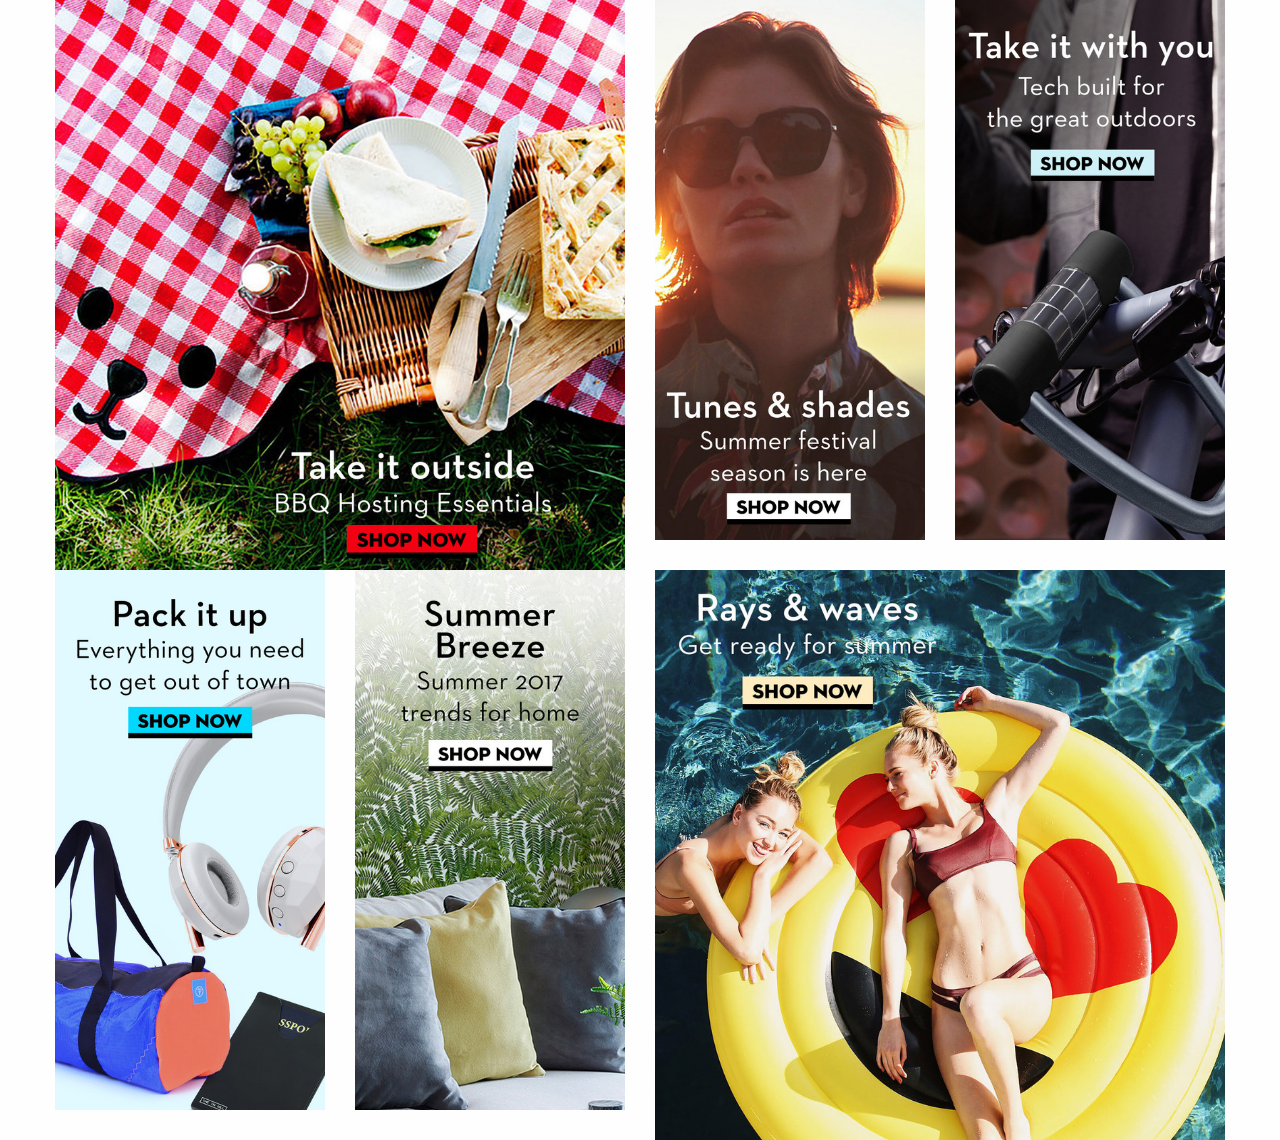
==== index.html @ b58d1eb1 "List Gallery" ====
<!DOCTYPE html>
<html class="no-js" lang="es" dir="ltr">
<head>
	<meta charset="utf-8">
    <meta http-equiv="x-ua-compatible" content="ie=edge">
    <meta name="viewport" content="width=device-width, initial-scale=1.0">
    <link rel="shortcut icon" href="assets/img/favicon.ico">
    <title>Fab | Discover Home & Tech Accessories</title>
    <link rel="stylesheet" href="assets/css/foundation.css">
    <link rel="stylesheet" href="assets/css/app.css">
</head>
<body>
	<!--header-->
	<!--list product-->
	<section id="listproduct">
		<div class="row">
			<div class="large-6 small-12 columns">
				<a href="#"><img class="img-responsive" src="assets/img/6452-800x800-1494021632.png"></a>
			</div>
			<div class="large-3 small-6 columns">
				<a href="#"><img class="img-responsive" src="assets/img/6454-400x800-1494021907.png"></a>
			</div>
			<div class="large-3 small-6 columns">
				<a href="#"><img class="img-responsive" src="assets/img/6428-400x800-1493011185.png"></a>
			</div>
		</div>
		<div class="row">
			<div class="large-3 small-6 columns">
				<a href="#"><img class="img-responsive" src="assets/img/6431-400x800-1493010475.png"></a>
			</div>
			<div class="large-3 small-6 columns">
				<a href="#"><img class="img-responsive" src="assets/img/6459-400x800-1494373688.png"></a>
			</div>
			<div class="large-6 small-12 columns">
				<a href="#"><img class="img-responsive" src="assets/img/6455-800x800-1494022060.png"></a>
			</div>
		</div>
	</section>
	<!--Gallery product-->
	<!--Footer-->
	<!--Maria estuvo aqui-->
	<script src="assets/js/vendor/jquery.js"></script>
    <script src="assets/js/vendor/what-input.js"></script>
    <script src="assets/js/vendor/foundation.js"></script>
    <script src="assets/js/app.js"></script>
</body>
</html>
---- assets/css/app.css ----
* {
    font-family: 'Lato', sans-serif;
}

.cnt-product-detail ul{
	list-style: none;
}


.cnt-product img{
	width: 100%;
	height: auto;
}

.cnt-image img{
	width: 56px;
	height: 56px;
	margin-bottom: 30px;
}
.cantidad{
	position:relative;
	display:inline-block;
	vertical-align:middle;
	font-size:13px;
	zoom:1;
	margin-top:14px;
	margin-right:20px;
	display:inline;
	-webkit-user-select:none;
	-moz-user-select:none;
	user-select:none;
	text-align:center;
}

.addBag{
	background-color:#d0021b;
	color:#fff;
	width:60%;
	font-weight: bold;	
	display: inline-block;
	text-align: center;
}

.menu li a{
	display: inline-block;
}

.addBag img{
	width: 13px;
	height: 18px;
}

.info{
	color: #666;
}
.link-product{
	font-size: 1.4em;
	color: #666;
	text-decoration: underline;
}

.price{
	color: #000;
	font-weight: 500;
	font-size: 27px;
}

.shipping{
	color:#dd0017;
}

#heartContainer{
	color:#dd0017;
	padding: 10px;
	font-size: 1.2rem;
}

select {
	width: 30%;
}
.social{
	margin-top: 25px;
}
.social li{
	padding-right: 15%;
	display: inline;
}
.tittle-product{
	margin: 0 0 5px 0;
    padding: 0;
    color: #171717;
    width: auto;
    height: 100%;
}

.rem-1{
	font-size: 1.6rem!important;
	color: #333;
}

/*zomm*/
.magnify {width: 400px; margin: 50px auto; position: relative; cursor: none}

.large {
	width: 370px; height: 370px;
	position: absolute;
	border:1px solid red;
	display: none;
}
.small { display: block; }
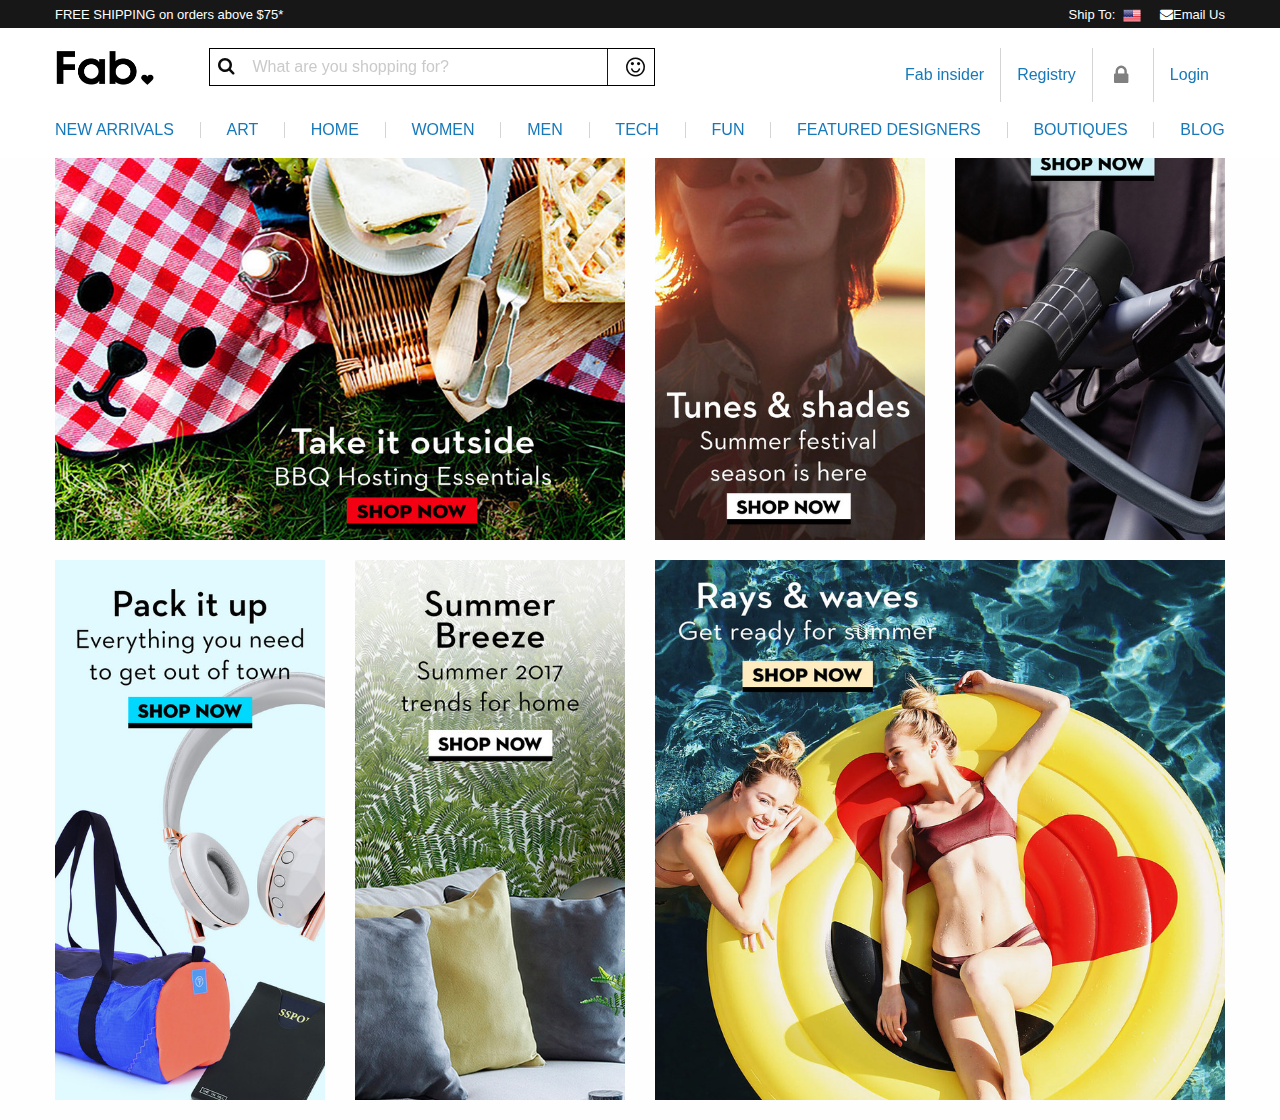
==== commit da9cf08e: "merge list gallery" ====
--- a/index.html
+++ b/index.html
@@ -2,46 +2,257 @@
 <html class="no-js" lang="es" dir="ltr">
 <head>
 	<meta charset="utf-8">
-    <meta http-equiv="x-ua-compatible" content="ie=edge">
-    <meta name="viewport" content="width=device-width, initial-scale=1.0">
-    <link rel="shortcut icon" href="assets/img/favicon.ico">
-    <title>Fab | Discover Home & Tech Accessories</title>
-    <link rel="stylesheet" href="assets/css/foundation.css">
-    <link rel="stylesheet" href="assets/css/app.css">
+	<meta http-equiv="x-ua-compatible" content="ie=edge">
+	<meta name="viewport" content="width=device-width, initial-scale=1.0">
+	<link rel="shortcut icon" href="assets/img/favicon.ico">
+	<title>Fab | Discover Home & Tech Accessories</title>
+
+	<link rel="stylesheet" href="https://cdnjs.cloudflare.com/ajax/libs/font-awesome/4.7.0/css/font-awesome.min.css">
+	<link rel="stylesheet" href="assets/css/foundation.css">
+	<link rel="stylesheet" href="assets/css/app.css">
+	<link href="https://fonts.googleapis.com/css?family=Lato:300,400,900" rel="stylesheet">
 </head>
 <body>
-	<!--header-->
-	<!--list product-->
-	<section id="listproduct">
-		<div class="row">
-			<div class="large-6 small-12 columns">
-				<a href="#"><img class="img-responsive" src="assets/img/6452-800x800-1494021632.png"></a>
-			</div>
-			<div class="large-3 small-6 columns">
-				<a href="#"><img class="img-responsive" src="assets/img/6454-400x800-1494021907.png"></a>
-			</div>
-			<div class="large-3 small-6 columns">
-				<a href="#"><img class="img-responsive" src="assets/img/6428-400x800-1493011185.png"></a>
+	<header>
+		<div class="message-header">
+			<div class="row">
+				<div class="columns">
+					<div class="float-left padding-top5">
+						<a href="#" class="hidden-xs">FREE SHIPPING on orders above $75*</a>
+						<a href="#" class="hidden-lg">FREE SHIPPING above $75*</a>
+					</div>
+					<div class="float-right padding-top5">
+						<a href="#">Ship To:<img src="assets/img/us.png" alt="Us"> </a>
+						<a href="#"><i class="fa fa-envelope"></i><span class="email hidden-xs">Email Us</span></a>
+					</div>
+				</div>
 			</div>
 		</div>
-		<div class="row">
-			<div class="large-3 small-6 columns">
-				<a href="#"><img class="img-responsive" src="assets/img/6431-400x800-1493010475.png"></a>
-			</div>
-			<div class="large-3 small-6 columns">
-				<a href="#"><img class="img-responsive" src="assets/img/6459-400x800-1494373688.png"></a>
-			</div>
-			<div class="large-6 small-12 columns">
-				<a href="#"><img class="img-responsive" src="assets/img/6455-800x800-1494022060.png"></a>
-			</div>
-		</div>
-	</section>
-	<!--Gallery product-->
-	<!--Footer-->
-	<!--Maria estuvo aqui-->
-	<script src="assets/js/vendor/jquery.js"></script>
-    <script src="assets/js/vendor/what-input.js"></script>
-    <script src="assets/js/vendor/foundation.js"></script>
-    <script src="assets/js/app.js"></script>
-</body>
-</html>+		<div class="off-canvas-content" data-off-canvas-content>
+			<div class="row nav-mobile">
+				<div class="ecommerce-header show-for-large">
+					<div class="large-1 medium-2 columns logo">
+						<a href="#"><img src="assets/img/fab_logo_3_0.png"></a>
+					</div>
+					<div class="medium-6 large-5 columns searchBar">
+						<div class="search-content">
+							<i class="fa fa-search"></i>
+							<input placeholder="What are you shopping for?">
+							<i class="fa fa-smile-o"></i>
+						</div>
+					</div>
+					<div class="medium-5 large-5 columns">
+						<ul class="vertical medium-horizontal menu float-right">
+							<li><a href="#">Fab insider</a></li><li class="delimiter"></li>
+							<li><a href="#">Registry</a></li><li class="delimiter"></li>
+							<li><a href="#" data-toggle="offCanvasRight"><i class="fa fa-lock icon-gray"></i></a></li><li class="delimiter"></li>
+							<li><a href="#">Login</a></li>
+						</ul>
+					</div>
+				</div>
+			</div>
+			<div class="row">
+				<nav class="nav-content large-12 columns">
+					<ul class="vertical medium-horizontal menu flex-container space-between">
+						<li><a href="#">NEW ARRIVALS</a></li><li class="delimiter"></li>
+						<li><a href="#">ART</a></li><li class="delimiter"></li>
+						<li><a href="#">HOME</a></li><li class="delimiter"></li>
+						<li><a href="#">WOMEN</a></li><li class="delimiter"></li>
+						<li><a href="#">MEN</a></li><li class="delimiter"></li>
+						<li><a href="#">TECH</a></li><li class="delimiter"></li>
+						<li><a href="#">FUN</a></li><li class="delimiter"></li>
+						<li><a href="#">FEATURED DESIGNERS</a></li><li class="delimiter"></li>
+						<li><a href="#">BOUTIQUES</a></li><li class="delimiter"></li>
+						<li><a href="#">BLOG</a></li>
+					</ul>
+				</nav>
+			</div>
+	</header>
+
+		<!--header-->
+		<div class="off-canvas ecommerce-header-off-canvas position-left" id="ecommerce-header" data-off-canvas>
+			<ul class="vertical menu border-bottom">
+				<li class="main-nav-link"><a href="#">Sign in</a></li>
+			</ul>
+			<ul class="multilevel-accordion-menu vertical menu padding-left" data-accordion-menu>
+				<li class="a-border-bottom" >
+					<button aria-label="Close menu" type="button" data-close>New Arribals</button>
+				</li>
+				<li class="a-border-bottom">
+					<a href="#">Arts</a>
+					<ul class="menu vertical sublevel-1 padding-left5">
+						<li><a href="#">Featured Styles</a></li>
+						<li><a class="subitem" href="#">Featured Subject</a></li>
+						<li><a class="subitem" href="#">Featured Types</a></li>
+						<li><a class="subitem" href="#">All</a></li>
+					</ul>
+				</li>
+				<li class="a-border-bottom">
+					<a href="#">Home</a>
+					<ul class="menu vertical sublevel-1 padding-left5">
+						<li><a class="subitem" href="#">Home Décor</a></li>
+						<li><a class="subitem" href="#">Kitchen</a></li>
+						<li><a class="subitem" href="#">Dining</a></li>
+						<li><a class="subitem" href="#">Bed & Bath</a></li>
+						<li><a class="subitem" href="#">Furnituring & Lithing</a></li>
+						<li><a class="subitem" href="#">All</a></li>
+					</ul>
+				</li>
+				<li class="a-border-bottom">
+					<a href="#">Women</a>
+					<ul class="menu vertical sublevel-1 padding-left5">
+						<li><a class="subitem" href="#">Thing 1</a></li>
+						<li><a class="subitem" href="#">Thing 2</a></li>
+					</ul>
+				</li>
+				<li class="a-border-bottom">
+					<a href="#">Men</a>
+					<ul class="menu vertical sublevel-1 padding-left5">
+						<li><a href="#">Sub-item 3</a></li>
+						<li><a class="subitem" href="#">Thing 1</a></li>
+						<li><a class="subitem" href="#">Thing 2</a></li>
+					</ul>
+				</li>
+				<li class="a-border-bottom">
+					<a href="#">Tech</a>
+					<ul class="menu vertical sublevel-1 padding-left5">
+						<li><a href="#">Sub-item 3</a></li>
+						<li><a class="subitem" href="#">Thing 1</a></li>
+						<li><a class="subitem" href="#">Thing 2</a></li>
+					</ul>
+				</li>
+				<li class="a-border-bottom">
+					<a href="#">Fun</a>
+					<ul class="menu vertical sublevel-1 padding-left5">
+						<li><a href="#">Sub-item 3</a></li>
+						<li><a class="subitem" href="#">Thing 1</a></li>
+						<li><a class="subitem" href="#">Thing 2</a></li>
+					</ul>
+				</li>
+				<li class="a-border-bottom">
+					<a href="#">Features</a>
+					<ul class="menu vertical sublevel-1 padding-left5">
+						<li><a href="#">Sub-item 3</a></li>
+						<li><a class="subitem" href="#">Thing 1</a></li>
+						<li><a class="subitem" href="#">Thing 2</a></li>
+					</ul>
+				</li>
+				<li class="a-border-bottom">
+					<a href="#">Boutiques</a>
+					<ul class="menu vertical sublevel-1 padding-left5">
+						<li><a href="#">Sub-item 3</a></li>
+						<li><a class="subitem" href="#">Thing 1</a></li>
+						<li><a class="subitem" href="#">Thing 2</a></li>
+					</ul>
+				</li>
+				<li class="a-border-bottom" >
+					<a href="#" class"fab" >Fab Insider
+						<div class="new-badge">NEW</div></a>
+					</li>
+					<li class="a-border-bottom" >
+						<a href="#">Registry</a>
+					</li>
+					<li class="a-border-bottom" >
+						<a href="#">Contact Us</a>
+					</li>
+				</ul>
+			</div>
+
+			<div class="off-canvas position-right" id="ecommerce-header2" data-off-canvas>
+				<button class="close-button" aria-label="Close menu" type="button" data-close="">
+					<span aria-hidden="true" class="fa fa-chevron-left"></span>
+				</button>
+				<div class="small-10 large-5 columns searchBar search-movil">
+					<div class="search-content">
+						<i class="fa fa-search"></i>
+						<input placeholder="What are you shopping for?">
+						<i class="fa fa-smile-o"></i>
+					</div>
+				</div>
+			</div>
+
+			<div class="off-canvas ecommerce-header-off-canvas position-right" id="ecommerce-header3" data-off-canvas>
+				<ul class="vertical menu border-bottom">
+					<li class="main-nav-link"><a href="#">BUSCAR</a></li>
+				</ul>
+				<ul class="multilevel-accordion-menu vertical menu padding-left" data-accordion-menu>
+					<li class="a-border-bottom" >
+						<button aria-label="Close menu" type="button" data-close>New Arribals</button>
+					</li>
+					<li class="a-border-bottom">
+						<a href="#">Arts</a>
+						<ul class="menu vertical sublevel-1 padding-left5">
+							<li><a href="#">Featured Styles</a></li>
+							<li><a class="subitem" href="#">Featured Subject</a></li>
+							<li><a class="subitem" href="#">Featured Types</a></li>
+							<li><a class="subitem" href="#">All</a></li>
+						</ul>
+					</li>
+					<li class="a-border-bottom">
+						<a href="#">Home</a>
+						<ul class="menu vertical sublevel-1 padding-left5">
+							<li><a class="subitem" href="#">Home Décor</a></li>
+							<li><a class="subitem" href="#">All</a></li>
+						</ul>
+					</div>
+					<!-- ENLACES -->
+					<div class="hide-for-large padding-top5 ">
+						<div class="row padding-top5 nav-mobile">
+							<div class="small-4 columns">
+								<button class="menu-icon" type="button" data-toggle="ecommerce-header"></button>
+							</div>
+							<div class="small-4 columns align-center">
+								<a href="#"><img class="logo-mobile" src="assets/img/fab_logo_3_0.png"></a>
+							</div>
+							<div class="small-4 columns">
+								<div class="float-right">
+									<button class="fa fa-search icon-gray" type="button" data-toggle="ecommerce-header2"></button>
+									<button class="fa fa-lock icon-gray" type="button" data-toggle="offCanvasRight"></button>
+								</div>
+							</div>
+						</div>
+					</div>
+				</div>
+				<!--list product-->
+				<!--Gallery product-->
+				<div class="row">
+					<div class="off-canvas position-right is-transition-push" id="offCanvasRight" data-off-canvas="9wngnx-off-canvas" data-position="right" aria-hidden="false">
+						<button class="close-button" aria-label="Close menu" type="button" data-close="">
+							<span aria-hidden="true" class="fa fa-chevron-right"></span>
+						</button>
+					</div>
+				</div>
+
+				<!--list product-->
+				<section id="listproduct">
+					<div class="row">
+						<div class="large-6 small-12 columns">
+							<a href="#"><img class="img-responsive" src="assets/img/6452-800x800-1494021632.png"></a>
+						</div>
+						<div class="large-3 small-6 columns">
+							<a href="#"><img class="img-responsive" src="assets/img/6454-400x800-1494021907.png"></a>
+						</div>
+						<div class="large-3 small-6 columns">
+							<a href="#"><img class="img-responsive" src="assets/img/6428-400x800-1493011185.png"></a>
+						</div>
+					</div>
+					<div class="row">
+						<div class="large-3 small-6 columns">
+							<a href="#"><img class="img-responsive" src="assets/img/6431-400x800-1493010475.png"></a>
+						</div>
+						<div class="large-3 small-6 columns">
+							<a href="#"><img class="img-responsive" src="assets/img/6459-400x800-1494373688.png"></a>
+						</div>
+						<div class="large-6 small-12 columns">
+							<a href="#"><img class="img-responsive" src="assets/img/6455-800x800-1494022060.png"></a>
+						</div>
+					</div>
+				</section>
+				<!--Gallery product-->
+				<!--Footer-->
+				<script src="assets/js/vendor/jquery.js"></script>
+				<script src="assets/js/vendor/what-input.js"></script>
+				<script src="assets/js/vendor/foundation.js"></script>
+				<script src="assets/js/app.js"></script>
+			</body>
+			</html>
--- a/assets/css/app.css
+++ b/assets/css/app.css
@@ -1,110 +1,267 @@
-* {
-    font-family: 'Lato', sans-serif;
-}
-
-.cnt-product-detail ul{
-	list-style: none;
-}
-
-
-.cnt-product img{
-	width: 100%;
-	height: auto;
-}
-
-.cnt-image img{
-	width: 56px;
-	height: 56px;
-	margin-bottom: 30px;
-}
-.cantidad{
-	position:relative;
-	display:inline-block;
-	vertical-align:middle;
-	font-size:13px;
-	zoom:1;
-	margin-top:14px;
-	margin-right:20px;
-	display:inline;
-	-webkit-user-select:none;
-	-moz-user-select:none;
-	user-select:none;
-	text-align:center;
-}
-
-.addBag{
-	background-color:#d0021b;
-	color:#fff;
-	width:60%;
-	font-weight: bold;	
-	display: inline-block;
-	text-align: center;
-}
-
-.menu li a{
-	display: inline-block;
-}
-
-.addBag img{
-	width: 13px;
-	height: 18px;
-}
-
-.info{
-	color: #666;
-}
-.link-product{
-	font-size: 1.4em;
-	color: #666;
-	text-decoration: underline;
-}
-
-.price{
-	color: #000;
-	font-weight: 500;
-	font-size: 27px;
-}
-
-.shipping{
-	color:#dd0017;
-}
-
-#heartContainer{
-	color:#dd0017;
-	padding: 10px;
-	font-size: 1.2rem;
-}
-
-select {
-	width: 30%;
-}
-.social{
-	margin-top: 25px;
-}
-.social li{
-	padding-right: 15%;
-	display: inline;
-}
-.tittle-product{
-	margin: 0 0 5px 0;
-    padding: 0;
-    color: #171717;
-    width: auto;
+*{
+  outline: 0;
+}
+
+header {
+  position: fixed;
+  z-index: 1000;
+  background-color: white;
+  width: 100%;
+}
+#ecommerce-header *{
+  color :#171717;
+}
+
+.ecommerce-header{
+  margin-top: 20px;
+}
+
+.ecommerce-header-off-canvas {
+  background-color: rgb(242,242,242);
+}
+
+.ecommerce-header-off-canvas .menu {
+  padding: 1rem;
+}
+
+.ecommerce-header-off-canvas .menu a {
+  color: #8a8a8a;
+}
+
+.position-left{
+  overflow-y: hidden;
+}
+
+.a-border-bottom{
+  border-bottom: 1px solid rgb(229,229,229);
+}
+
+.message-header{
+  background-color: #171717;
+  position: relative;
+  top: 0;
+  overflow: auto;
+}
+
+.message-header *{
+  color: #fff;
+  font-size: 13px;
+}
+
+.message-header img{
+  width: 18px;
+  height: 18px;
+  margin: 0 15px 0 8px;
+}
+
+.message-header a:hover{
+  color: #fff;
+  text-decoration: underline;
+}
+
+.padding-left *{
+  padding-left: 0px !important;
+}
+
+.padding-left5 li{
+  padding-left: 10px!important;
+}
+
+.padding-top5{
+  padding-top: 5px;
+  padding-bottom:3px;
+}
+
+.fab{
+  position: relative;
+}
+
+.searchBar{
+  position: relative;
+  float: left;
+}
+
+.new-badge{
+  position:relative;
+  background-color:#00a256;
+  color:white!important;
+  font-size:9px;
+  width:32px;
+  top: -25px;
+  left: 70px;
+  line-height:14px;
+  text-align:center;
+  border-radius:3px;
+  font-family:"Helvetica Neue",Arial;
+  letter-spacing:1px;
+  padding:0 2px 0 3px;
+  text-transform:uppercase;
+}
+
+.is-accordion-submenu-parent > a::after{
+  display: block;
+  width: 0;
+  height: 0;
+  border: inset 0px;
+  content: '+';
+  font-size: 25px;
+  border-bottom-width: 0;
+  border-top-style: solid;
+  border-color: none transparent transparent !important;
+  position: absolute;
+  top: 30%;
+}
+
+.flex-container {
+  padding: 0;
+  margin: 0;
+  display: flex;
+}
+
+.space-between {
+  -webkit-justify-content: space-between;
+  justify-content: space-between;
+}
+.nav-content{
+  margin: 20px 0 20px 0;
+}
+.nav-content ul li a{
+  padding: 0px !important;
+}
+.delimiter{
+  border-right: 1px solid #d4d4d4;
+}
+
+.logo{
+  width: 130px;
+  height: 40px;
+}
+@media (min-width: 1200px){
+  .message-header .hidden-lg{
+    display: none;
+  }
+}
+
+@media (max-width: 600px){
+  .hidden-xs{
+    display: none;
+  }
+  .message-header .float-right{
+    margin-right: 10px;
+  }
+  .message-header .float-left{
+    margin-left:10px;
+  }
+  #img-large{
+    display: none !important;
+  }
+  .logo-mobile{
+    width: 65px;
+    height: 26px;
+  }
+  .nav-content{
+    display: none;
+  }
+}
+
+.search-content input {
+  border: none;
+  color: #333;
+  border-right: 1px solid #171717;
+  width: 80%;
+  padding: 9px 0;
+  outline: none;
+}
+
+.searchBar {
+  display: flex;
+  align-items: center;
+  justify-content: ;: flex-start;
+}
+
+.search-content {
+  border: 1px solid black;
+  display: flex;
+  justify-content: space-around;
+  align-items: center;
+  width: 95%;
+  margin-left: 5%;
+}
+
+.search-content .fa-search{
+  font-size: 1.1em;
+}
+
+.search-content .fa-smile-o{
+  font-size: 1.4em;
+  cursor: pointer;
+}
+
+.icon-gray{
+  color: gray;
+  font-size: 1.4rem;
+  padding: 5px;
+}
+
+.position-right::after{
+  width: 100%;
+}
+
+.search-movil{
+  float: right;
+  margin-top: 1rem;
+  padding: 0;
+  right: 0.6rem;
+}
+
+.off-canvas.is-open {
+  -ms-transform: translate(0, 0);
+      transform: translate(0, 0);
+    }
+
+.off-canvas .is-open{
+  width: 100% !important;
+
+}
+
+.asideBag{
+  width: 100%;
+}
+
+@media (max-width:600px) {
+  .position-right {
+    top: 0;
+    right: 0;
+    width: 100%;
     height: 100%;
-}
-
-.rem-1{
-	font-size: 1.6rem!important;
-	color: #333;
-}
-
-/*zomm*/
-.magnify {width: 400px; margin: 50px auto; position: relative; cursor: none}
-
-.large {
-	width: 370px; height: 370px;
-	position: absolute;
-	border:1px solid red;
-	display: none;
-}
-.small { display: block; }+    -ms-transform: translateX(100%);
+        transform: translateX(100%);
+    overflow-y: auto; }
+    .position-right.is-open ~ .off-canvas-content {
+      -ms-transform: translateX(-100%);
+          transform: translateX(-100%); }
+    .position-rightis-transition-push::after {
+      position: absolute;
+      top: 0;
+      left: 0;
+      height: 100%;
+      width: 1px;
+      box-shadow: 0 0 10px rgba(10, 10, 10, 0.7);
+      content: " "; }
+    .position-right.is-transition-overlap.is-open ~ .off-canvas-content {
+      -ms-transform: none;
+          transform: none; }
+}
+@media (min-width: 1200px){
+	.img-responsive{
+		width: 100%;
+		height: 560px;
+		padding-bottom: 20px;
+	}
+}
+
+@media (max-width: 600px){
+	#listproduct img{
+		margin-bottom: 20px;
+	}
+}
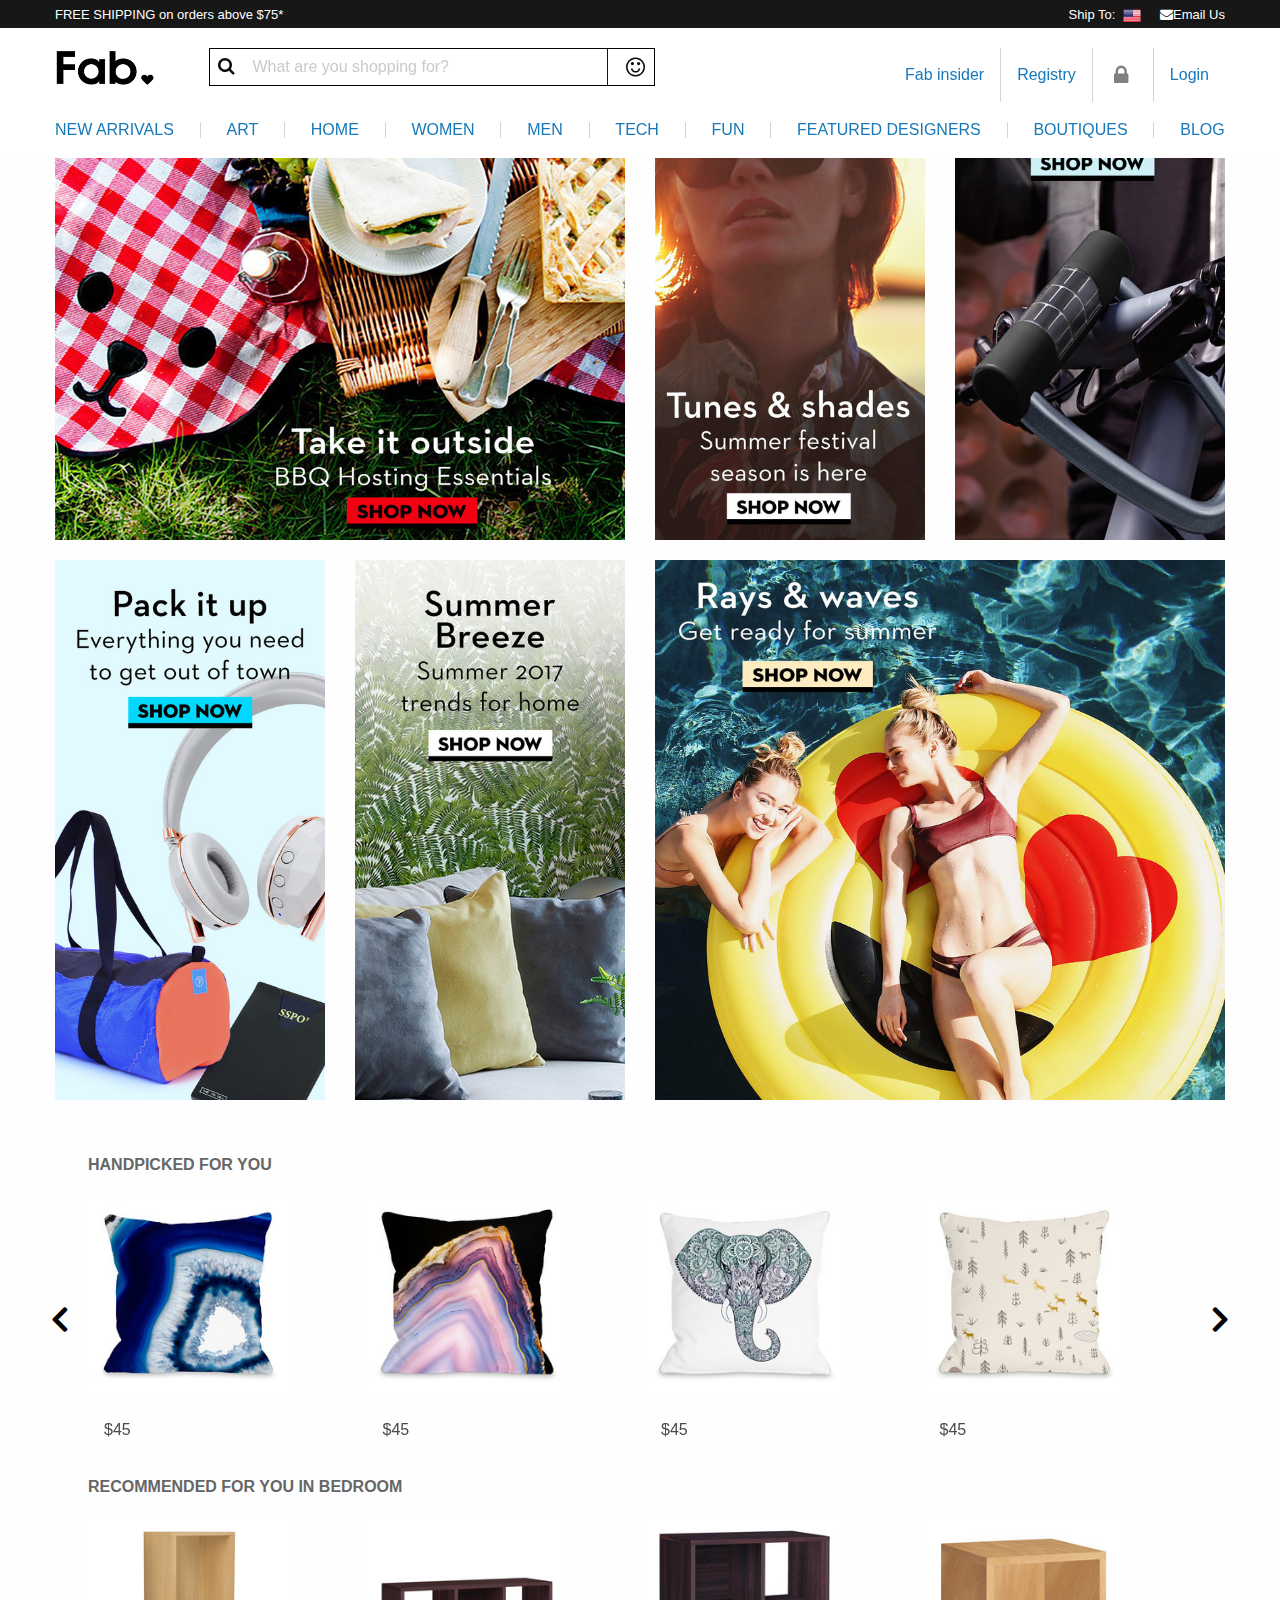
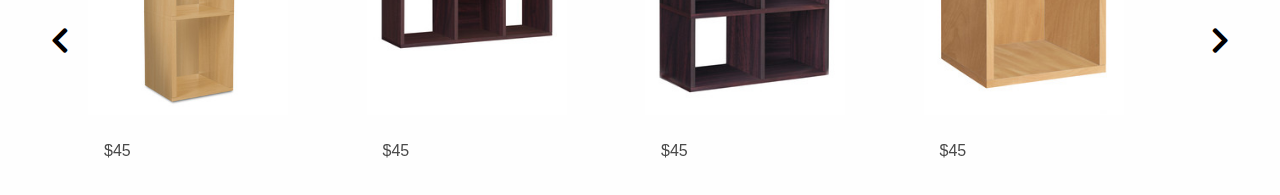
==== commit ba42b18f: "merge Carousel" ====
--- a/index.html
+++ b/index.html
@@ -10,6 +10,8 @@
 	<link rel="stylesheet" href="https://cdnjs.cloudflare.com/ajax/libs/font-awesome/4.7.0/css/font-awesome.min.css">
 	<link rel="stylesheet" href="assets/css/foundation.css">
 	<link rel="stylesheet" href="assets/css/app.css">
+	<link rel="stylesheet" href="assets/css/carousel/owl.carousel.css">
+	<link rel="stylesheet" href="assets/css/carousel/owl.theme.default.css">
 	<link href="https://fonts.googleapis.com/css?family=Lato:300,400,900" rel="stylesheet">
 </head>
 <body>
@@ -249,10 +251,92 @@
 					</div>
 				</section>
 				<!--Gallery product-->
+				<section id="carousel">
+			    <div class="container">
+			      <div class="row">
+			        <p>HANDPICKED FOR YOU</p>
+			        <div class="owl-carousel owl-theme">
+			          <a class="item">
+			            <img src="assets/img/529717-236x236-1492086062-primary.png"><br><span>$45</span>
+			          </a>
+			          <a class="item">
+			            <img src="assets/img/529718-236x236-1492086026-primary.png"><br><span>$45</span>
+			          </a>
+			          <a class="item">
+			            <img src="assets/img/529721-236x236-1492086556-primary.png"><br><span>$45</span>
+			          </a>
+			          <a class="item">
+			            <img src="assets/img/529723-236x236-1492086122-primary.png"><br><span>$45</span>
+			          </a>
+			          <a class="item">
+			            <img src="assets/img/529724-236x236-1492086082-primary.png"><br><span>$45</span>
+			          </a>
+			          <a class="item">
+			            <img src="assets/img/529848-236x236-1492789985-primary.png"><br><span>$45</span>
+			          </a>
+			           <a class="item">
+			            <img src="assets/img/529849-236x236-1492790158-primary.png"><br><span>$45</span>
+			          </a>
+			          <a class="item">
+			            <img src="assets/img/529850-236x236-1492790010-primary.png"><br><span>$45</span>
+			          </a>
+			          <a class="item">
+			            <img src="assets/img/529855-236x236-1492724453-primary.png"><br><span>$45</span>
+			          </a>
+			          <a class="item">
+			            <img src="assets/img/529856-236x236-1492724444-primary.png"><br><span>$45</span>
+			          </a>
+			          <a class="item">
+			            <img src="assets/img/529863-236x236-1493144453-primary.png"><br><span>$45</span>
+			          </a>
+			        </div>
+			      </div>
+			      <div class="row">
+			        <p>RECOMMENDED FOR YOU IN BEDROOM</p>
+			        <div class="owl-carousel owl-theme">
+			          <a class="item">
+			            <img src="assets/img/2501-300x300-1372284660-primary.png"><br><span>$45</span>
+			          </a>
+			          <a class="item">
+			            <img src="assets/img/2536-236x236-1481026299-primary.png"><br><span>$45</span>
+			          </a>
+			          <a class="item">
+			            <img src="assets/img/2540-236x236-1481026607-primary.png"><br><span>$45</span>
+			          </a>
+			          <a class="item">
+			            <img src="assets/img/31668-236x236-1481026614-primary.png"><br><span>$45</span>
+			          </a>
+			          <a class="item">
+			            <img src="assets/img/31684-236x236-1481026593-primary.png"><br><span>$45</span>
+			          </a>
+			          <a class="item">
+			            <img src="assets/img/385955-300x300-1456401694-primary.png"><br><span>$45</span>
+			          </a>
+			          <a class="item">
+			            <img src="assets/img/409154-236x236-1481026704-primary.png"><br><span>$45</span>
+			          </a>
+			          <a class="item">
+			            <img src="assets/img/409162-236x236-1481026602-primary.png"><br><span>$45</span>
+			          </a>
+			          <a class="item">
+			            <img src="assets/img/409163-236x236-1481026622-primary.png"><br><span>$45</span>
+			          </a>
+			          <a class="item">
+			            <img src="assets/img/409175-236x236-1481026597-primary.png"><br><span>$45</span>
+			          </a>
+			          <a class="item">
+			            <img src="assets/img/409176-236x236-1481026589-primary.png"><br><span>$45</span>
+			          </a>
+			        </div>
+			      </div>
+			    </div>
+			  </section>
+
 				<!--Footer-->
-				<script src="assets/js/vendor/jquery.js"></script>
-				<script src="assets/js/vendor/what-input.js"></script>
-				<script src="assets/js/vendor/foundation.js"></script>
-				<script src="assets/js/app.js"></script>
-			</body>
-			</html>
+		<script src="assets/js/vendor/jquery.js"></script>
+		<script src="assets/js/vendor/what-input.js"></script>
+		<script src="assets/js/vendor/foundation.js"></script>
+    <script src="assets/js/owl.carousel.min.js"></script>
+		<script src="assets/js/app.js"></script>
+	</body>
+</html>
--- a/assets/css/app.css
+++ b/assets/css/app.css
@@ -265,3 +265,130 @@
 		margin-bottom: 20px;
 	}
 }
+
+/*Estilo de Galerry carousel*/
+.owl-dots{
+	display: none;
+}
+
+.owl-carousel{
+	padding: 0 3rem;
+    box-sizing: border-box;
+}
+
+.owl-nav{
+	position: absolute;
+	top: 0;
+	left: 0;
+	bottom: 0;
+	width: 100%;
+	display: flex;
+	justify-content: space-between;
+	align-items: center;
+	margin-top: 0;
+	z-index: -1;
+}
+.owl-next:before, .owl-prev:before{
+	font-size: 3em;
+	font-weight: 900;
+}
+
+#carousel p{
+	font-weight: 600;
+	margin-left: 3rem;
+	color: #666;
+}
+#carousel a{
+	display: inline-block;
+	width: 200px;
+	height: 200px;
+}
+
+#carousel span{
+	color: #4a4a4a;
+	padding-left: 1rem;
+}
+
+#carousel .row{
+	margin-top: 2rem;
+	margin-bottom: 2rem;
+}
+/*Estilo de item.html*/
+#img-carrito{
+	height: 460px;
+}
+
+#img-carrito img{
+	width: 100%;
+	height: 100%;
+}
+/*estilos del bag*/
+.bg-black{
+	text-align: center;
+	background-color: black;
+	color: white;
+	font-size: 24px;
+	padding: 1rem 0;
+}
+#bag{
+	width: 350px;
+	border: 1px solid lightgray;
+}
+
+#img-carrito-min{
+	border: 1px solid lightgray;
+	height: 60px;
+}
+
+#bag select{
+	width: 75px;
+	border: 1px solid black;
+}
+
+#Checkout{
+	display: block;
+	padding: 0.5rem 0;
+	font-size: 16px;
+	color: white;
+}
+
+#bag .cont-flex{
+	display: flex;
+	justify-content: space-between;
+	align-items: center;
+}
+
+#bag .row{
+	margin-top: 1rem;
+}
+
+.cont-flex a{
+	color: black;
+}
+
+.cont-flex a:hover{
+	color: red;
+}
+#bag .delivery{
+	display: flex;
+	justify-content: center;
+	align-items: center;
+	font-size: 12px;
+	padding: 7px 0;
+}
+
+#bag .delivery a{
+	color: #333;
+}
+
+#bag .delivery a:hover{
+	color: #9b9b9b;
+}
+
+#bag .delivery i{
+	transform: rotateY(180deg);;
+	font-size: 2.8em;
+	margin-right: 4px;
+}
+
+/*END CAROUSEL Y GALLERY*/
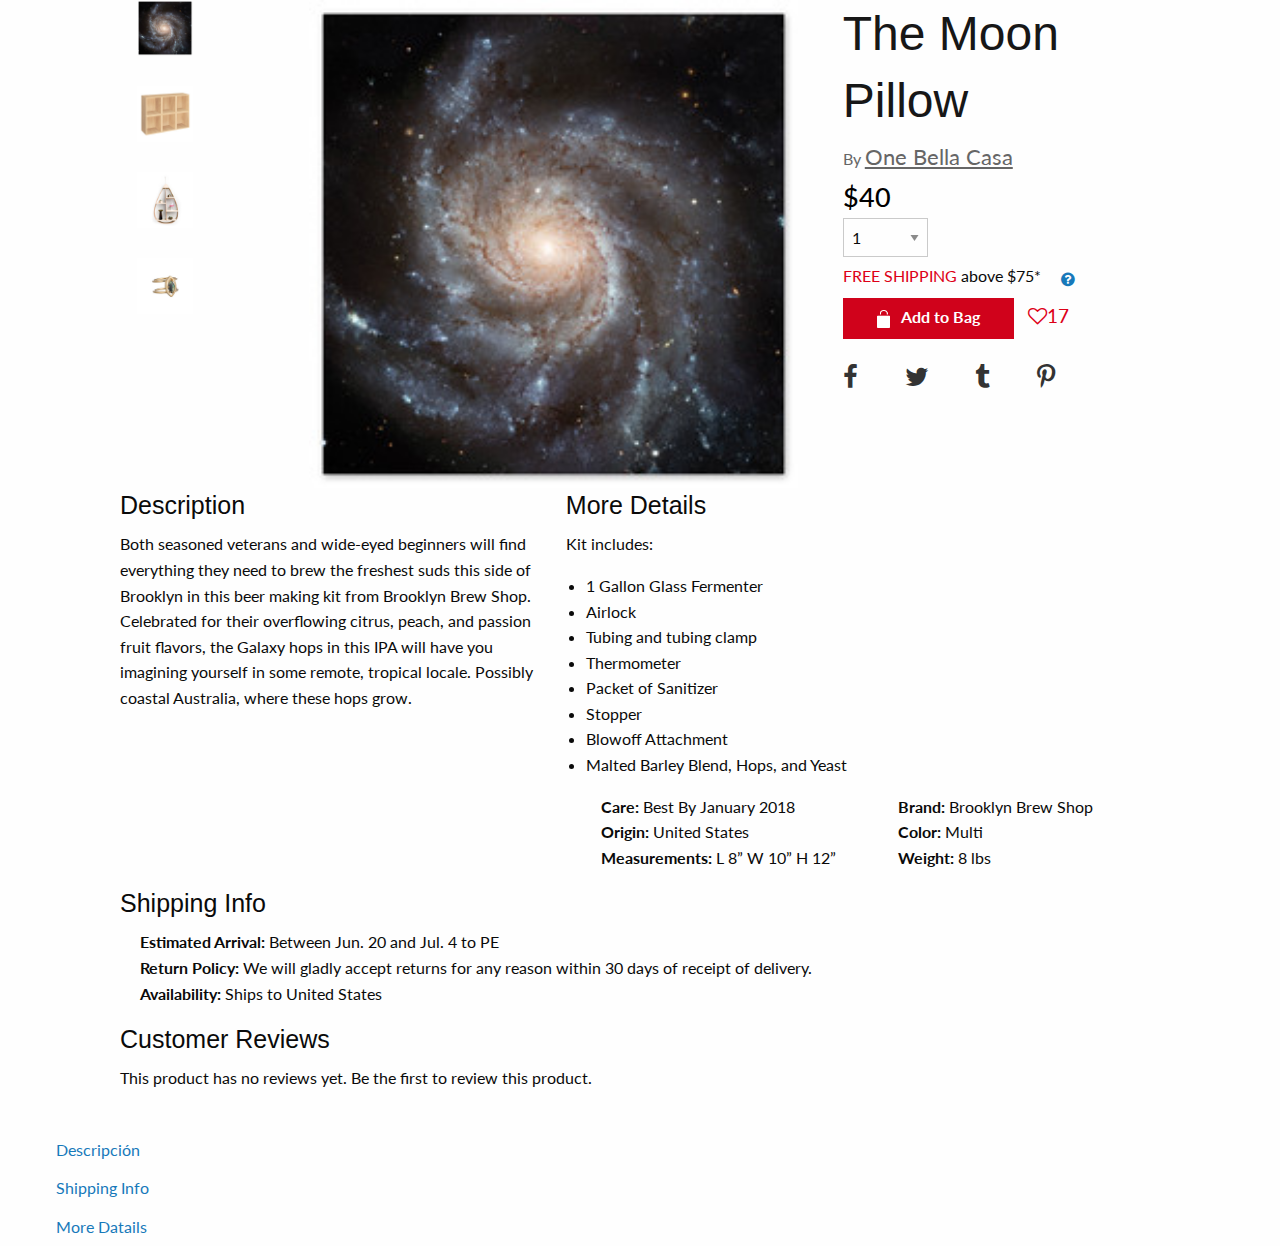
==== commit bb8ef317: "more details" ====
--- a/index.html
+++ b/index.html
@@ -2,341 +2,177 @@
 <html class="no-js" lang="es" dir="ltr">
 <head>
 	<meta charset="utf-8">
-	<meta http-equiv="x-ua-compatible" content="ie=edge">
-	<meta name="viewport" content="width=device-width, initial-scale=1.0">
-	<link rel="shortcut icon" href="assets/img/favicon.ico">
-	<title>Fab | Discover Home & Tech Accessories</title>
-
+    <meta http-equiv="x-ua-compatible" content="ie=edge">
+    <meta name="viewport" content="width=device-width, initial-scale=1.0">
+    <link rel="shortcut icon" href="assets/img/favicon.ico">
+    <title>Fab | Discover Home & Tech Accessories</title>
+    <link rel="stylesheet" href="assets/css/foundation.css">
+    <link rel="stylesheet" href="assets/css/app.css">    
+	<link href="https://fonts.googleapis.com/css?family=Lato:300,400,900" rel="stylesheet">
 	<link rel="stylesheet" href="https://cdnjs.cloudflare.com/ajax/libs/font-awesome/4.7.0/css/font-awesome.min.css">
-	<link rel="stylesheet" href="assets/css/foundation.css">
-	<link rel="stylesheet" href="assets/css/app.css">
-	<link rel="stylesheet" href="assets/css/carousel/owl.carousel.css">
-	<link rel="stylesheet" href="assets/css/carousel/owl.theme.default.css">
-	<link href="https://fonts.googleapis.com/css?family=Lato:300,400,900" rel="stylesheet">
 </head>
 <body>
-	<header>
-		<div class="message-header">
-			<div class="row">
-				<div class="columns">
-					<div class="float-left padding-top5">
-						<a href="#" class="hidden-xs">FREE SHIPPING on orders above $75*</a>
-						<a href="#" class="hidden-lg">FREE SHIPPING above $75*</a>
-					</div>
-					<div class="float-right padding-top5">
-						<a href="#">Ship To:<img src="assets/img/us.png" alt="Us"> </a>
-						<a href="#"><i class="fa fa-envelope"></i><span class="email hidden-xs">Email Us</span></a>
-					</div>
-				</div>
+	<section id="row detail">
+	<div class="columns small-12 large-10 large-centered">
+		<div class="columns small-12 large-2">
+			<div class="cnt-image">
+					<ul class="menu medium-vertical">
+						<li><img src="assets/img/530189-236x236-1494589908-primary.png"></li>
+						<li><img src="assets/img/409163-236x236-1481026622-primary.png"></li>
+						<li><img src="assets/img/520569-300x300-1461683665-primary.png"></li>
+						<li><img src="assets/img/522249-236x236-1466633776-primary.png">
+					</ul>
 			</div>
 		</div>
-		<div class="off-canvas-content" data-off-canvas-content>
-			<div class="row nav-mobile">
-				<div class="ecommerce-header show-for-large">
-					<div class="large-1 medium-2 columns logo">
-						<a href="#"><img src="assets/img/fab_logo_3_0.png"></a>
-					</div>
-					<div class="medium-6 large-5 columns searchBar">
-						<div class="search-content">
-							<i class="fa fa-search"></i>
-							<input placeholder="What are you shopping for?">
-							<i class="fa fa-smile-o"></i>
-						</div>
-					</div>
-					<div class="medium-5 large-5 columns">
-						<ul class="vertical medium-horizontal menu float-right">
-							<li><a href="#">Fab insider</a></li><li class="delimiter"></li>
-							<li><a href="#">Registry</a></li><li class="delimiter"></li>
-							<li><a href="#" data-toggle="offCanvasRight"><i class="fa fa-lock icon-gray"></i></a></li><li class="delimiter"></li>
-							<li><a href="#">Login</a></li>
-						</ul>
-					</div>
-				</div>
+		<div class="columns small-12 large-6">
+			<div class="cnt-product">
+					<img class="small" src="assets/img/530189-236x236-1494589908-primary.png">
 			</div>
-			<div class="row">
-				<nav class="nav-content large-12 columns">
-					<ul class="vertical medium-horizontal menu flex-container space-between">
-						<li><a href="#">NEW ARRIVALS</a></li><li class="delimiter"></li>
-						<li><a href="#">ART</a></li><li class="delimiter"></li>
-						<li><a href="#">HOME</a></li><li class="delimiter"></li>
-						<li><a href="#">WOMEN</a></li><li class="delimiter"></li>
-						<li><a href="#">MEN</a></li><li class="delimiter"></li>
-						<li><a href="#">TECH</a></li><li class="delimiter"></li>
-						<li><a href="#">FUN</a></li><li class="delimiter"></li>
-						<li><a href="#">FEATURED DESIGNERS</a></li><li class="delimiter"></li>
-						<li><a href="#">BOUTIQUES</a></li><li class="delimiter"></li>
-						<li><a href="#">BLOG</a></li>
-					</ul>
-				</nav>
-			</div>
-	</header>
-
-		<!--header-->
-		<div class="off-canvas ecommerce-header-off-canvas position-left" id="ecommerce-header" data-off-canvas>
-			<ul class="vertical menu border-bottom">
-				<li class="main-nav-link"><a href="#">Sign in</a></li>
-			</ul>
-			<ul class="multilevel-accordion-menu vertical menu padding-left" data-accordion-menu>
-				<li class="a-border-bottom" >
-					<button aria-label="Close menu" type="button" data-close>New Arribals</button>
-				</li>
-				<li class="a-border-bottom">
-					<a href="#">Arts</a>
-					<ul class="menu vertical sublevel-1 padding-left5">
-						<li><a href="#">Featured Styles</a></li>
-						<li><a class="subitem" href="#">Featured Subject</a></li>
-						<li><a class="subitem" href="#">Featured Types</a></li>
-						<li><a class="subitem" href="#">All</a></li>
-					</ul>
-				</li>
-				<li class="a-border-bottom">
-					<a href="#">Home</a>
-					<ul class="menu vertical sublevel-1 padding-left5">
-						<li><a class="subitem" href="#">Home Décor</a></li>
-						<li><a class="subitem" href="#">Kitchen</a></li>
-						<li><a class="subitem" href="#">Dining</a></li>
-						<li><a class="subitem" href="#">Bed & Bath</a></li>
-						<li><a class="subitem" href="#">Furnituring & Lithing</a></li>
-						<li><a class="subitem" href="#">All</a></li>
-					</ul>
-				</li>
-				<li class="a-border-bottom">
-					<a href="#">Women</a>
-					<ul class="menu vertical sublevel-1 padding-left5">
-						<li><a class="subitem" href="#">Thing 1</a></li>
-						<li><a class="subitem" href="#">Thing 2</a></li>
-					</ul>
-				</li>
-				<li class="a-border-bottom">
-					<a href="#">Men</a>
-					<ul class="menu vertical sublevel-1 padding-left5">
-						<li><a href="#">Sub-item 3</a></li>
-						<li><a class="subitem" href="#">Thing 1</a></li>
-						<li><a class="subitem" href="#">Thing 2</a></li>
-					</ul>
-				</li>
-				<li class="a-border-bottom">
-					<a href="#">Tech</a>
-					<ul class="menu vertical sublevel-1 padding-left5">
-						<li><a href="#">Sub-item 3</a></li>
-						<li><a class="subitem" href="#">Thing 1</a></li>
-						<li><a class="subitem" href="#">Thing 2</a></li>
-					</ul>
-				</li>
-				<li class="a-border-bottom">
-					<a href="#">Fun</a>
-					<ul class="menu vertical sublevel-1 padding-left5">
-						<li><a href="#">Sub-item 3</a></li>
-						<li><a class="subitem" href="#">Thing 1</a></li>
-						<li><a class="subitem" href="#">Thing 2</a></li>
-					</ul>
-				</li>
-				<li class="a-border-bottom">
-					<a href="#">Features</a>
-					<ul class="menu vertical sublevel-1 padding-left5">
-						<li><a href="#">Sub-item 3</a></li>
-						<li><a class="subitem" href="#">Thing 1</a></li>
-						<li><a class="subitem" href="#">Thing 2</a></li>
-					</ul>
-				</li>
-				<li class="a-border-bottom">
-					<a href="#">Boutiques</a>
-					<ul class="menu vertical sublevel-1 padding-left5">
-						<li><a href="#">Sub-item 3</a></li>
-						<li><a class="subitem" href="#">Thing 1</a></li>
-						<li><a class="subitem" href="#">Thing 2</a></li>
-					</ul>
-				</li>
-				<li class="a-border-bottom" >
-					<a href="#" class"fab" >Fab Insider
-						<div class="new-badge">NEW</div></a>
+		</div>
+		<div class="columns small-12 large-4">
+			<ul class="menu">
+					<li class="columns"><h1 class="tittle-product">The Moon Pillow</h1></li>
+					<li class="columns"><span class="info">By <a href="#" class="link-product">One Bella Casa</a></span></li>
+					<li class="columns"><span class="price">$40</span></li>
+					<li class="columns">
+						<select>
+							<option>1</option>
+							<option>2</option>
+							<option>3</option>
+							<option>4</option>
+							<option>5</option>
+							<option>6</option>
+							<option>7</option>
+							<option>8</option>
+							<option>9</option>
+							<option>10</option>
+						</select>
 					</li>
-					<li class="a-border-bottom" >
-						<a href="#">Registry</a>
+					<li class="columns">
+						<span class="shipping">FREE SHIPPING</span>
+						above $75*
+						<a href="#"><i class="fa fa-question-circle gray"></i></a>
 					</li>
-					<li class="a-border-bottom" >
-						<a href="#">Contact Us</a>
+					<li class="columns">
+						<a class="addBag" href="#"><img src="assets/img/shopbag.png"> &nbsp;Add to Bag</a>
+						<span id="heartContainer"><i class="fa fa-heart-o"></i>17</span>
 					</li>
-				</ul>
-			</div>
-
-			<div class="off-canvas position-right" id="ecommerce-header2" data-off-canvas>
-				<button class="close-button" aria-label="Close menu" type="button" data-close="">
-					<span aria-hidden="true" class="fa fa-chevron-left"></span>
-				</button>
-				<div class="small-10 large-5 columns searchBar search-movil">
-					<div class="search-content">
-						<i class="fa fa-search"></i>
-						<input placeholder="What are you shopping for?">
-						<i class="fa fa-smile-o"></i>
-					</div>
-				</div>
-			</div>
-
-			<div class="off-canvas ecommerce-header-off-canvas position-right" id="ecommerce-header3" data-off-canvas>
-				<ul class="vertical menu border-bottom">
-					<li class="main-nav-link"><a href="#">BUSCAR</a></li>
-				</ul>
-				<ul class="multilevel-accordion-menu vertical menu padding-left" data-accordion-menu>
-					<li class="a-border-bottom" >
-						<button aria-label="Close menu" type="button" data-close>New Arribals</button>
-					</li>
-					<li class="a-border-bottom">
-						<a href="#">Arts</a>
-						<ul class="menu vertical sublevel-1 padding-left5">
-							<li><a href="#">Featured Styles</a></li>
-							<li><a class="subitem" href="#">Featured Subject</a></li>
-							<li><a class="subitem" href="#">Featured Types</a></li>
-							<li><a class="subitem" href="#">All</a></li>
+					<li class="columns">
+						<ul class="social menu">
+							<li><i class="fa fa-facebook rem-1"></i></li>
+							<li><i class="fa fa-twitter rem-1"></i></li>
+							<li><i class="fa fa-tumblr rem-1"></i></li>
+							<li><i class="fa fa-pinterest-p rem-1"></i></li>
 						</ul>
 					</li>
-					<li class="a-border-bottom">
-						<a href="#">Home</a>
-						<ul class="menu vertical sublevel-1 padding-left5">
-							<li><a class="subitem" href="#">Home Décor</a></li>
-							<li><a class="subitem" href="#">All</a></li>
-						</ul>
-					</div>
-					<!-- ENLACES -->
-					<div class="hide-for-large padding-top5 ">
-						<div class="row padding-top5 nav-mobile">
-							<div class="small-4 columns">
-								<button class="menu-icon" type="button" data-toggle="ecommerce-header"></button>
-							</div>
-							<div class="small-4 columns align-center">
-								<a href="#"><img class="logo-mobile" src="assets/img/fab_logo_3_0.png"></a>
-							</div>
-							<div class="small-4 columns">
-								<div class="float-right">
-									<button class="fa fa-search icon-gray" type="button" data-toggle="ecommerce-header2"></button>
-									<button class="fa fa-lock icon-gray" type="button" data-toggle="offCanvasRight"></button>
-								</div>
-							</div>
-						</div>
-					</div>
+			</ul>
+		</div>
+	</div>
+	</section>
+	<section class="row detail-img hidden-xs">
+		<div class="columns large-11 large-centered">
+		<div class="columns small-12 large-5">
+			<h4>Description</h4>
+			<p>
+				Both seasoned veterans and wide-eyed beginners will find everything they need to brew the freshest suds this side of Brooklyn in this beer making kit from Brooklyn Brew Shop. Celebrated for their overflowing citrus, peach, and passion fruit flavors, the Galaxy hops in this IPA will have you imagining yourself in some remote, tropical locale. Possibly coastal Australia, where these hops grow.
+			</p>
+		</div>
+		<div class="columns small-12 large-7">
+		<h4>More Details</h4>
+		<p>Kit includes:</p>
+		<ul>
+			<li>1 Gallon Glass Fermenter</li>
+			<li>Airlock</li>
+			<li>Tubing and tubing clamp</li>
+			<li>Thermometer</li>
+			<li>Packet of Sanitizer</li>
+			<li>Stopper</li>
+			<li>Blowoff Attachment</li>
+			<li>Malted Barley Blend, Hops, and Yeast</li>			
+		</ul>
+		<div class="columns large-6">
+			<ul class="detalles">
+				<li><strong>Care:</strong> Best By January 2018</li>
+				<li><strong>Origin:</strong> United States</li>
+				<li><strong>Measurements:</strong> L 8” W 10” H 12”</li>
+			</ul>
+		</div>
+		<div class="columns large-6">
+			<ul class="detalles">
+				<li ><strong>Brand:</strong> Brooklyn Brew Shop</li>
+				<li><strong>Color:</strong> Multi</li>
+				<li><strong>Weight:</strong> 8 lbs</li>
+			</ul>
+		</div>
+		</div>
+		<div class="columns small-12 large-12">
+		<h4>Shipping Info</h4>
+	 	<ul class="detalles">
+				<li><strong>Estimated Arrival:</strong> Between Jun. 20 and Jul. 4 to PE</li>
+				<li><strong>Return Policy:</strong>  We will gladly accept returns for any reason within 30 days of receipt of delivery.</li>
+				<li><strong>Availability:</strong> Ships to United States</li>
+		</ul>
+		</div>
+		<div class="columns small-12 large-12">
+		<h4>Customer Reviews</h4>
+	 	<p>This product has no reviews yet. Be the first to review this product.</p>
+	 	<button></button>
+		</div>
+		</div>
+	</section>
+	<section class="row">
+		<ul class="vertical menu" data-accordion-menu>
+		  <li>
+		    <a href="#">Descripción</a>
+		    <ul class="menu vertical nested">
+		      <li><p>Both seasoned veterans and wide-eyed beginners will find everything they need to brew the freshest suds this side of Brooklyn in this beer making kit from Brooklyn Brew Shop. Celebrated for their overflowing citrus, peach, and passion fruit flavors, the Galaxy hops in this IPA will have you imagining yourself in some remote, tropical locale. Possibly coastal Australia, where these hops grow.</p></li>
+		    </ul>
+		  </li>
+		  <li>
+		    <a href="#">Shipping Info</a>
+		    <ul class="menu vertical nested">
+		      <li><p>Both seasoned veterans and wide-eyed beginners will find everything they need to brew the freshest suds this side of Brooklyn in this beer making kit from Brooklyn Brew Shop. Celebrated for their overflowing citrus, peach, and passion fruit flavors, the Galaxy hops in this IPA will have you imagining yourself in some remote, tropical locale. Possibly coastal Australia, where these hops grow.</p></li>
+		      <li><strong>Estimated Arrival:</strong> Between Jun. 20 and Jul. 4 to PE</li>
+				<li><strong>Return Policy:</strong>  We will gladly accept returns for any reason within 30 days of receipt of delivery.</li>
+				<li><strong>Availability:</strong> Ships to United States</li>
+		    </ul>
+		  </li>
+		  <li>
+		    <a href="#">More Datails</a>
+		    <ul class="menu vertical nested">
+		     <p>Kit includes:</p>
+				<ul>
+					<li>1 Gallon Glass Fermenter</li>
+					<li>Airlock</li>
+					<li>Tubing and tubing clamp</li>
+					<li>Thermometer</li>
+					<li>Packet of Sanitizer</li>
+					<li>Stopper</li>
+					<li>Blowoff Attachment</li>
+					<li>Malted Barley Blend, Hops, and Yeast</li>			
+				</ul>
+				<div class="columns small-6">
+					<ul class="detalles">
+						<li><strong>Care:</strong> Best By January 2018</li>
+						<li><strong>Origin:</strong> United States</li>
+						<li><strong>Measurements:</strong> L 8” W 10” H 12”</li>
+					</ul>
 				</div>
-				<!--list product-->
-				<!--Gallery product-->
-				<div class="row">
-					<div class="off-canvas position-right is-transition-push" id="offCanvasRight" data-off-canvas="9wngnx-off-canvas" data-position="right" aria-hidden="false">
-						<button class="close-button" aria-label="Close menu" type="button" data-close="">
-							<span aria-hidden="true" class="fa fa-chevron-right"></span>
-						</button>
-					</div>
+				<div class="columns small-6">
+					<ul class="detalles">
+						<li ><strong>Brand:</strong> Brooklyn Brew Shop</li>
+						<li><strong>Color:</strong> Multi</li>
+						<li><strong>Weight:</strong> 8 lbs</li>
+					</ul>
 				</div>
-
-				<!--list product-->
-				<section id="listproduct">
-					<div class="row">
-						<div class="large-6 small-12 columns">
-							<a href="#"><img class="img-responsive" src="assets/img/6452-800x800-1494021632.png"></a>
-						</div>
-						<div class="large-3 small-6 columns">
-							<a href="#"><img class="img-responsive" src="assets/img/6454-400x800-1494021907.png"></a>
-						</div>
-						<div class="large-3 small-6 columns">
-							<a href="#"><img class="img-responsive" src="assets/img/6428-400x800-1493011185.png"></a>
-						</div>
-					</div>
-					<div class="row">
-						<div class="large-3 small-6 columns">
-							<a href="#"><img class="img-responsive" src="assets/img/6431-400x800-1493010475.png"></a>
-						</div>
-						<div class="large-3 small-6 columns">
-							<a href="#"><img class="img-responsive" src="assets/img/6459-400x800-1494373688.png"></a>
-						</div>
-						<div class="large-6 small-12 columns">
-							<a href="#"><img class="img-responsive" src="assets/img/6455-800x800-1494022060.png"></a>
-						</div>
-					</div>
-				</section>
-				<!--Gallery product-->
-				<section id="carousel">
-			    <div class="container">
-			      <div class="row">
-			        <p>HANDPICKED FOR YOU</p>
-			        <div class="owl-carousel owl-theme">
-			          <a class="item">
-			            <img src="assets/img/529717-236x236-1492086062-primary.png"><br><span>$45</span>
-			          </a>
-			          <a class="item">
-			            <img src="assets/img/529718-236x236-1492086026-primary.png"><br><span>$45</span>
-			          </a>
-			          <a class="item">
-			            <img src="assets/img/529721-236x236-1492086556-primary.png"><br><span>$45</span>
-			          </a>
-			          <a class="item">
-			            <img src="assets/img/529723-236x236-1492086122-primary.png"><br><span>$45</span>
-			          </a>
-			          <a class="item">
-			            <img src="assets/img/529724-236x236-1492086082-primary.png"><br><span>$45</span>
-			          </a>
-			          <a class="item">
-			            <img src="assets/img/529848-236x236-1492789985-primary.png"><br><span>$45</span>
-			          </a>
-			           <a class="item">
-			            <img src="assets/img/529849-236x236-1492790158-primary.png"><br><span>$45</span>
-			          </a>
-			          <a class="item">
-			            <img src="assets/img/529850-236x236-1492790010-primary.png"><br><span>$45</span>
-			          </a>
-			          <a class="item">
-			            <img src="assets/img/529855-236x236-1492724453-primary.png"><br><span>$45</span>
-			          </a>
-			          <a class="item">
-			            <img src="assets/img/529856-236x236-1492724444-primary.png"><br><span>$45</span>
-			          </a>
-			          <a class="item">
-			            <img src="assets/img/529863-236x236-1493144453-primary.png"><br><span>$45</span>
-			          </a>
-			        </div>
-			      </div>
-			      <div class="row">
-			        <p>RECOMMENDED FOR YOU IN BEDROOM</p>
-			        <div class="owl-carousel owl-theme">
-			          <a class="item">
-			            <img src="assets/img/2501-300x300-1372284660-primary.png"><br><span>$45</span>
-			          </a>
-			          <a class="item">
-			            <img src="assets/img/2536-236x236-1481026299-primary.png"><br><span>$45</span>
-			          </a>
-			          <a class="item">
-			            <img src="assets/img/2540-236x236-1481026607-primary.png"><br><span>$45</span>
-			          </a>
-			          <a class="item">
-			            <img src="assets/img/31668-236x236-1481026614-primary.png"><br><span>$45</span>
-			          </a>
-			          <a class="item">
-			            <img src="assets/img/31684-236x236-1481026593-primary.png"><br><span>$45</span>
-			          </a>
-			          <a class="item">
-			            <img src="assets/img/385955-300x300-1456401694-primary.png"><br><span>$45</span>
-			          </a>
-			          <a class="item">
-			            <img src="assets/img/409154-236x236-1481026704-primary.png"><br><span>$45</span>
-			          </a>
-			          <a class="item">
-			            <img src="assets/img/409162-236x236-1481026602-primary.png"><br><span>$45</span>
-			          </a>
-			          <a class="item">
-			            <img src="assets/img/409163-236x236-1481026622-primary.png"><br><span>$45</span>
-			          </a>
-			          <a class="item">
-			            <img src="assets/img/409175-236x236-1481026597-primary.png"><br><span>$45</span>
-			          </a>
-			          <a class="item">
-			            <img src="assets/img/409176-236x236-1481026589-primary.png"><br><span>$45</span>
-			          </a>
-			        </div>
-			      </div>
-			    </div>
-			  </section>
-
-				<!--Footer-->
-		<script src="assets/js/vendor/jquery.js"></script>
-		<script src="assets/js/vendor/what-input.js"></script>
-		<script src="assets/js/vendor/foundation.js"></script>
-    <script src="assets/js/owl.carousel.min.js"></script>
-		<script src="assets/js/app.js"></script>
-	</body>
-</html>
+		    </ul>
+		  </li>
+		</ul>
+	</section>
+	<script src="https://ajax.googleapis.com/ajax/libs/jquery/3.2.1/jquery.min.js"></script>
+    <script src="assets/js/vendor/jquery.js"></script>
+    <script src="assets/js/vendor/what-input.js"></script>
+    <script src="assets/js/vendor/foundation.js"></script>
+    <script src="assets/js/app.js"></script>
+</body>
+</html>--- a/assets/css/app.css
+++ b/assets/css/app.css
@@ -1,394 +1,110 @@
-*{
-  outline: 0;
+* {
+    font-family: 'Lato', sans-serif;
 }
 
-header {
-  position: fixed;
-  z-index: 1000;
-  background-color: white;
-  width: 100%;
-}
-#ecommerce-header *{
-  color :#171717;
+.cnt-product-detail ul{
+	list-style: none;
 }
 
-.ecommerce-header{
-  margin-top: 20px;
+
+.cnt-product img{
+	width: 100%;
+	height: auto;
 }
 
-.ecommerce-header-off-canvas {
-  background-color: rgb(242,242,242);
+.cnt-image img{
+	width: 56px;
+	height: 56px;
+	margin-bottom: 30px;
+}
+.cantidad{
+	position:relative;
+	display:inline-block;
+	vertical-align:middle;
+	font-size:13px;
+	zoom:1;
+	margin-top:14px;
+	margin-right:20px;
+	display:inline;
+	-webkit-user-select:none;
+	-moz-user-select:none;
+	user-select:none;
+	text-align:center;
 }
 
-.ecommerce-header-off-canvas .menu {
-  padding: 1rem;
+.addBag{
+	background-color:#d0021b;
+	color:#fff;
+	width:60%;
+	font-weight: bold;	
+	display: inline-block;
+	text-align: center;
 }
 
-.ecommerce-header-off-canvas .menu a {
-  color: #8a8a8a;
+.menu li a{
+	display: inline-block;
 }
 
-.position-left{
-  overflow-y: hidden;
+.addBag img{
+	width: 13px;
+	height: 18px;
 }
 
-.a-border-bottom{
-  border-bottom: 1px solid rgb(229,229,229);
+.info{
+	color: #666;
+}
+.link-product{
+	font-size: 1.4em;
+	color: #666;
+	text-decoration: underline;
 }
 
-.message-header{
-  background-color: #171717;
-  position: relative;
-  top: 0;
-  overflow: auto;
+.price{
+	color: #000;
+	font-weight: 500;
+	font-size: 27px;
 }
 
-.message-header *{
-  color: #fff;
-  font-size: 13px;
+.shipping{
+	color:#dd0017;
 }
 
-.message-header img{
-  width: 18px;
-  height: 18px;
-  margin: 0 15px 0 8px;
+#heartContainer{
+	color:#dd0017;
+	padding: 10px;
+	font-size: 1.2rem;
 }
 
-.message-header a:hover{
-  color: #fff;
-  text-decoration: underline;
+select {
+	width: 30%;
+}
+.social{
+	margin-top: 25px;
+}
+.social li{
+	padding-right: 15%;
+	display: inline;
+}
+.tittle-product{
+	margin: 0 0 5px 0;
+    padding: 0;
+    color: #171717;
+    width: auto;
+    height: 100%;
 }
 
-.padding-left *{
-  padding-left: 0px !important;
+.rem-1{
+	font-size: 1.6rem!important;
+	color: #333;
 }
 
-.padding-left5 li{
-  padding-left: 10px!important;
-}
-
-.padding-top5{
-  padding-top: 5px;
-  padding-bottom:3px;
-}
-
-.fab{
-  position: relative;
-}
-
-.searchBar{
-  position: relative;
-  float: left;
-}
-
-.new-badge{
-  position:relative;
-  background-color:#00a256;
-  color:white!important;
-  font-size:9px;
-  width:32px;
-  top: -25px;
-  left: 70px;
-  line-height:14px;
-  text-align:center;
-  border-radius:3px;
-  font-family:"Helvetica Neue",Arial;
-  letter-spacing:1px;
-  padding:0 2px 0 3px;
-  text-transform:uppercase;
-}
-
-.is-accordion-submenu-parent > a::after{
-  display: block;
-  width: 0;
-  height: 0;
-  border: inset 0px;
-  content: '+';
-  font-size: 25px;
-  border-bottom-width: 0;
-  border-top-style: solid;
-  border-color: none transparent transparent !important;
-  position: absolute;
-  top: 30%;
-}
-
-.flex-container {
-  padding: 0;
-  margin: 0;
-  display: flex;
-}
-
-.space-between {
-  -webkit-justify-content: space-between;
-  justify-content: space-between;
-}
-.nav-content{
-  margin: 20px 0 20px 0;
-}
-.nav-content ul li a{
-  padding: 0px !important;
-}
-.delimiter{
-  border-right: 1px solid #d4d4d4;
-}
-
-.logo{
-  width: 130px;
-  height: 40px;
-}
-@media (min-width: 1200px){
-  .message-header .hidden-lg{
-    display: none;
-  }
+/*DESCRIPCION*/
+.detalles{
+	list-style: none;
 }
 
 @media (max-width: 600px){
-  .hidden-xs{
-    display: none;
-  }
-  .message-header .float-right{
-    margin-right: 10px;
-  }
-  .message-header .float-left{
-    margin-left:10px;
-  }
-  #img-large{
-    display: none !important;
-  }
-  .logo-mobile{
-    width: 65px;
-    height: 26px;
-  }
-  .nav-content{
-    display: none;
-  }
-}
-
-.search-content input {
-  border: none;
-  color: #333;
-  border-right: 1px solid #171717;
-  width: 80%;
-  padding: 9px 0;
-  outline: none;
-}
-
-.searchBar {
-  display: flex;
-  align-items: center;
-  justify-content: ;: flex-start;
-}
-
-.search-content {
-  border: 1px solid black;
-  display: flex;
-  justify-content: space-around;
-  align-items: center;
-  width: 95%;
-  margin-left: 5%;
-}
-
-.search-content .fa-search{
-  font-size: 1.1em;
-}
-
-.search-content .fa-smile-o{
-  font-size: 1.4em;
-  cursor: pointer;
-}
-
-.icon-gray{
-  color: gray;
-  font-size: 1.4rem;
-  padding: 5px;
-}
-
-.position-right::after{
-  width: 100%;
-}
-
-.search-movil{
-  float: right;
-  margin-top: 1rem;
-  padding: 0;
-  right: 0.6rem;
-}
-
-.off-canvas.is-open {
-  -ms-transform: translate(0, 0);
-      transform: translate(0, 0);
-    }
-
-.off-canvas .is-open{
-  width: 100% !important;
-
-}
-
-.asideBag{
-  width: 100%;
-}
-
-@media (max-width:600px) {
-  .position-right {
-    top: 0;
-    right: 0;
-    width: 100%;
-    height: 100%;
-    -ms-transform: translateX(100%);
-        transform: translateX(100%);
-    overflow-y: auto; }
-    .position-right.is-open ~ .off-canvas-content {
-      -ms-transform: translateX(-100%);
-          transform: translateX(-100%); }
-    .position-rightis-transition-push::after {
-      position: absolute;
-      top: 0;
-      left: 0;
-      height: 100%;
-      width: 1px;
-      box-shadow: 0 0 10px rgba(10, 10, 10, 0.7);
-      content: " "; }
-    .position-right.is-transition-overlap.is-open ~ .off-canvas-content {
-      -ms-transform: none;
-          transform: none; }
-}
-@media (min-width: 1200px){
-	.img-responsive{
-		width: 100%;
-		height: 560px;
-		padding-bottom: 20px;
+	.hidden-xs{
+		display: none;
 	}
-}
-
-@media (max-width: 600px){
-	#listproduct img{
-		margin-bottom: 20px;
-	}
-}
-
-/*Estilo de Galerry carousel*/
-.owl-dots{
-	display: none;
-}
-
-.owl-carousel{
-	padding: 0 3rem;
-    box-sizing: border-box;
-}
-
-.owl-nav{
-	position: absolute;
-	top: 0;
-	left: 0;
-	bottom: 0;
-	width: 100%;
-	display: flex;
-	justify-content: space-between;
-	align-items: center;
-	margin-top: 0;
-	z-index: -1;
-}
-.owl-next:before, .owl-prev:before{
-	font-size: 3em;
-	font-weight: 900;
-}
-
-#carousel p{
-	font-weight: 600;
-	margin-left: 3rem;
-	color: #666;
-}
-#carousel a{
-	display: inline-block;
-	width: 200px;
-	height: 200px;
-}
-
-#carousel span{
-	color: #4a4a4a;
-	padding-left: 1rem;
-}
-
-#carousel .row{
-	margin-top: 2rem;
-	margin-bottom: 2rem;
-}
-/*Estilo de item.html*/
-#img-carrito{
-	height: 460px;
-}
-
-#img-carrito img{
-	width: 100%;
-	height: 100%;
-}
-/*estilos del bag*/
-.bg-black{
-	text-align: center;
-	background-color: black;
-	color: white;
-	font-size: 24px;
-	padding: 1rem 0;
-}
-#bag{
-	width: 350px;
-	border: 1px solid lightgray;
-}
-
-#img-carrito-min{
-	border: 1px solid lightgray;
-	height: 60px;
-}
-
-#bag select{
-	width: 75px;
-	border: 1px solid black;
-}
-
-#Checkout{
-	display: block;
-	padding: 0.5rem 0;
-	font-size: 16px;
-	color: white;
-}
-
-#bag .cont-flex{
-	display: flex;
-	justify-content: space-between;
-	align-items: center;
-}
-
-#bag .row{
-	margin-top: 1rem;
-}
-
-.cont-flex a{
-	color: black;
-}
-
-.cont-flex a:hover{
-	color: red;
-}
-#bag .delivery{
-	display: flex;
-	justify-content: center;
-	align-items: center;
-	font-size: 12px;
-	padding: 7px 0;
-}
-
-#bag .delivery a{
-	color: #333;
-}
-
-#bag .delivery a:hover{
-	color: #9b9b9b;
-}
-
-#bag .delivery i{
-	transform: rotateY(180deg);;
-	font-size: 2.8em;
-	margin-right: 4px;
-}
-
-/*END CAROUSEL Y GALLERY*/
+}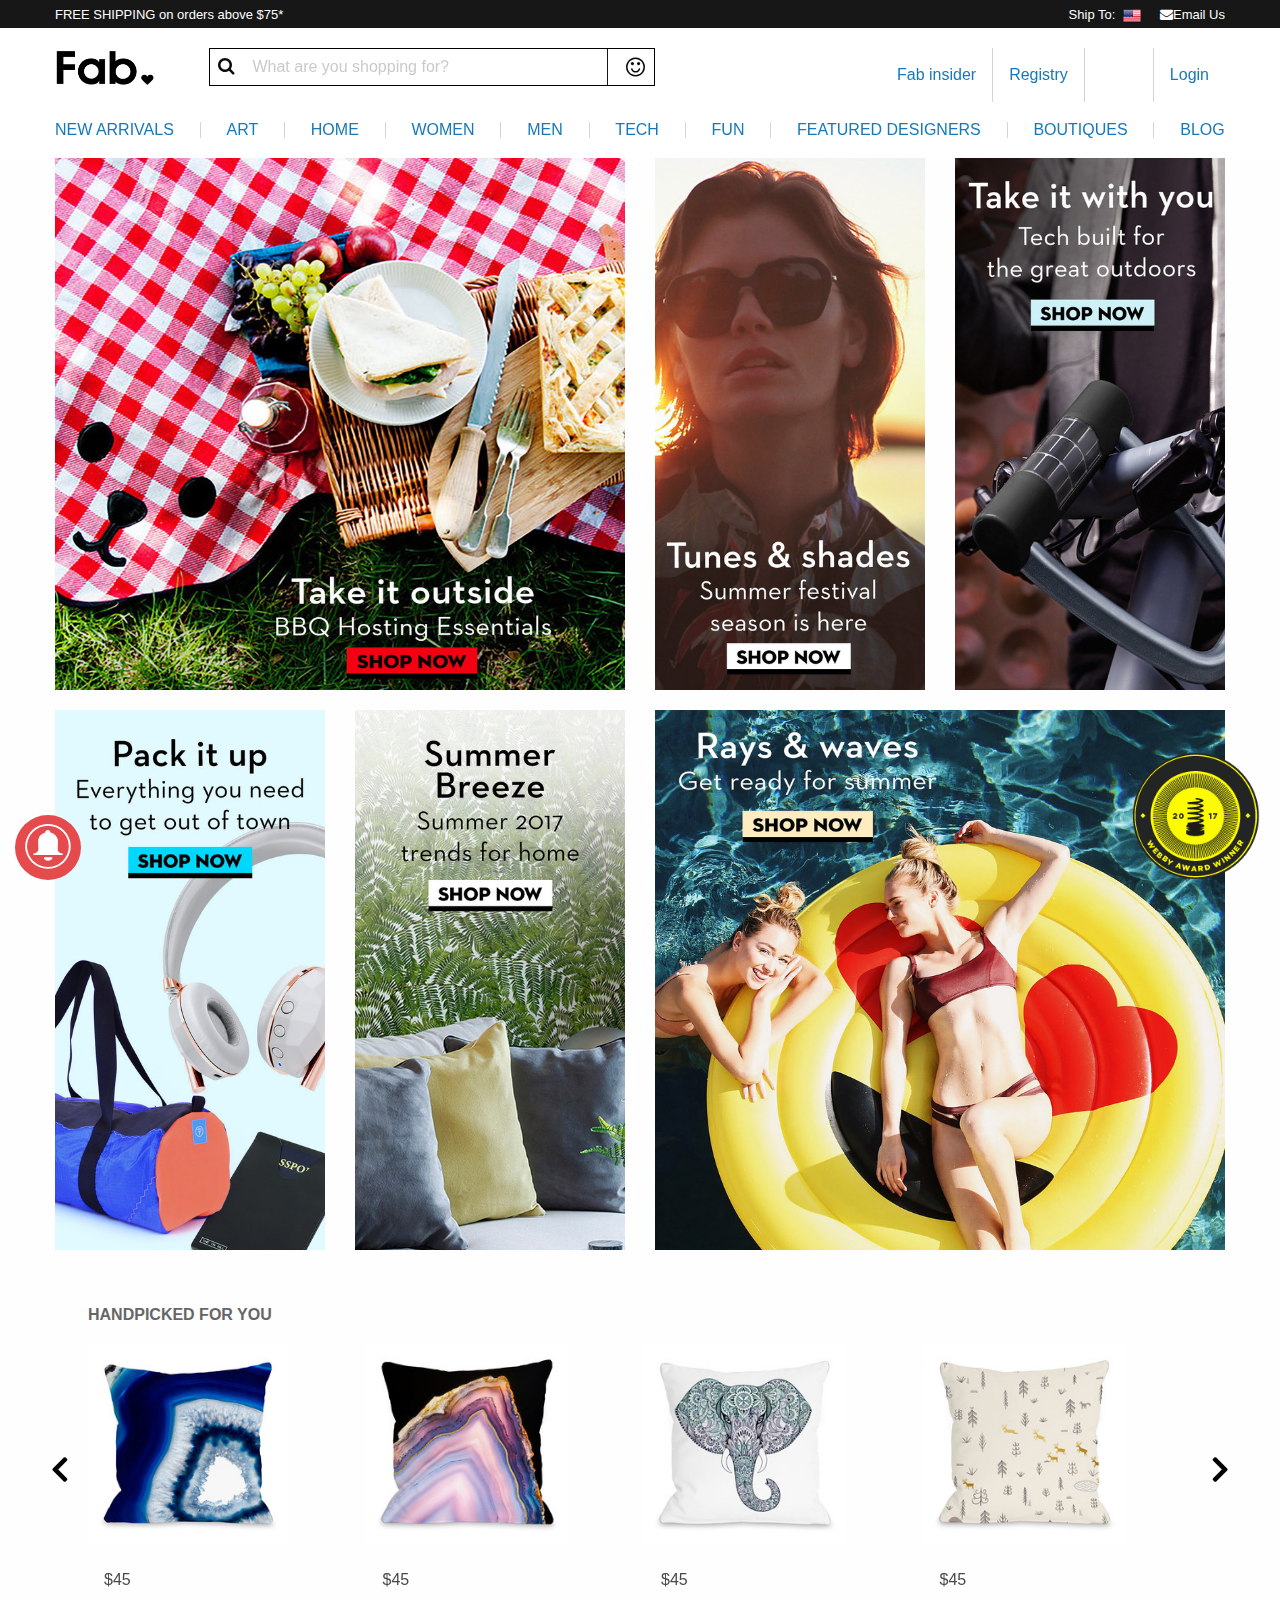
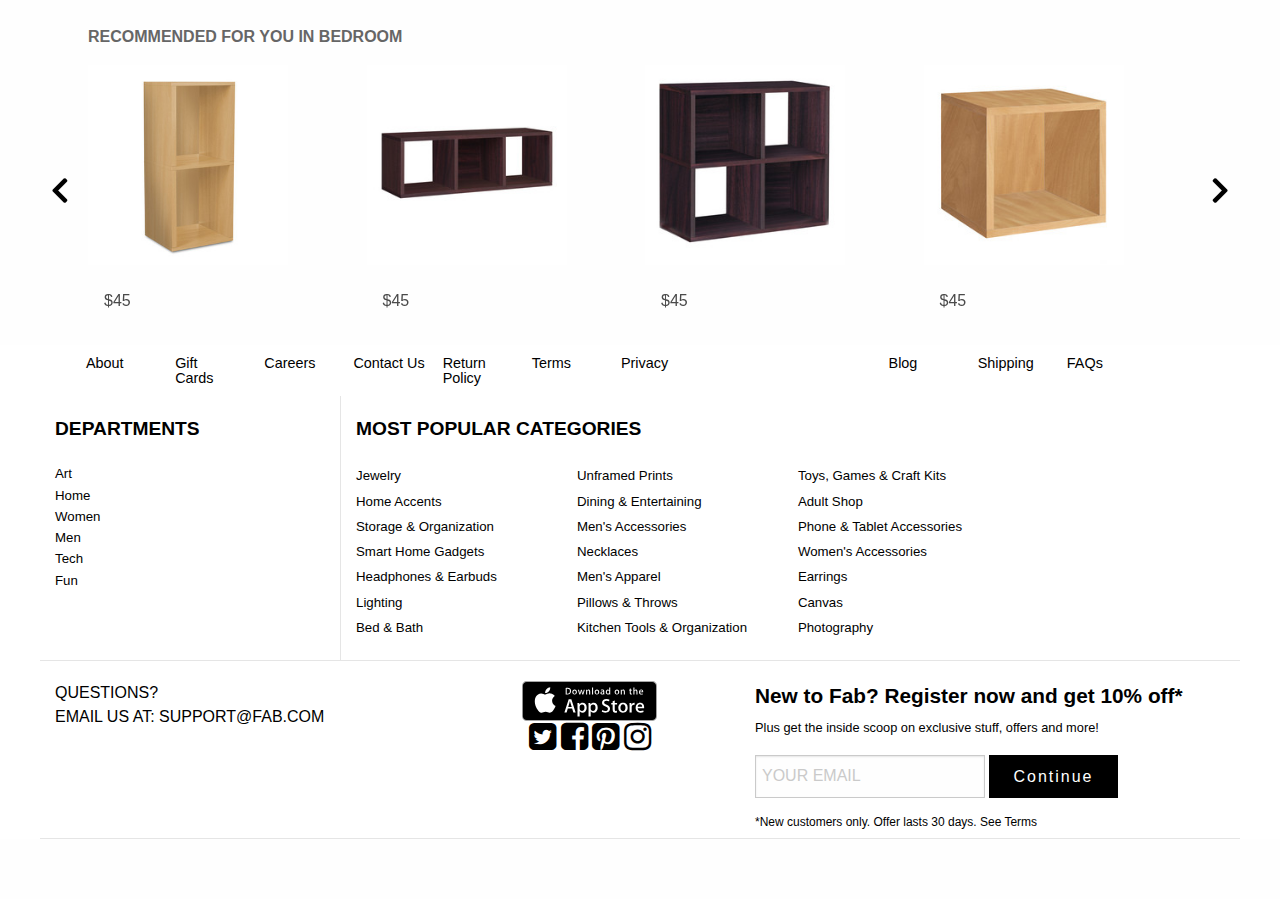
==== commit 7bf0b119: "modifico parte de la posicion de los enlaces del footer" ====
--- a/index.html
+++ b/index.html
@@ -2,177 +2,456 @@
 <html class="no-js" lang="es" dir="ltr">
 <head>
 	<meta charset="utf-8">
-    <meta http-equiv="x-ua-compatible" content="ie=edge">
-    <meta name="viewport" content="width=device-width, initial-scale=1.0">
-    <link rel="shortcut icon" href="assets/img/favicon.ico">
-    <title>Fab | Discover Home & Tech Accessories</title>
-    <link rel="stylesheet" href="assets/css/foundation.css">
-    <link rel="stylesheet" href="assets/css/app.css">    
+	<meta http-equiv="x-ua-compatible" content="ie=edge">
+	<meta name="viewport" content="width=device-width, initial-scale=1.0">
+	<link rel="shortcut icon" href="assets/img/favicon.ico">
+	<title>Fab | Discover Home & Tech Accessories</title>
+	<link rel="stylesheet" href="https://cdnjs.cloudflare.com/ajax/libs/font-awesome/4.7.0/css/font-awesome.min.css">
+	<link rel="stylesheet" href="assets/css/foundation.css">
+	<link rel="stylesheet" href="assets/css/app.css">
+	<link rel="stylesheet" href="assets/css/carousel/owl.carousel.css">
+	<link rel="stylesheet" href="assets/css/carousel/owl.theme.default.css">
+	<link rel="stylesheet" href="assets/style.css">
 	<link href="https://fonts.googleapis.com/css?family=Lato:300,400,900" rel="stylesheet">
-	<link rel="stylesheet" href="https://cdnjs.cloudflare.com/ajax/libs/font-awesome/4.7.0/css/font-awesome.min.css">
 </head>
 <body>
-	<section id="row detail">
-	<div class="columns small-12 large-10 large-centered">
-		<div class="columns small-12 large-2">
-			<div class="cnt-image">
-					<ul class="menu medium-vertical">
-						<li><img src="assets/img/530189-236x236-1494589908-primary.png"></li>
-						<li><img src="assets/img/409163-236x236-1481026622-primary.png"></li>
-						<li><img src="assets/img/520569-300x300-1461683665-primary.png"></li>
-						<li><img src="assets/img/522249-236x236-1466633776-primary.png">
-					</ul>
+	<header>
+		<div class="message-header">
+			<div class="row">
+				<div class="columns">
+					<div class="float-left padding-top5">
+						<a href="#" class="hidden-xs">FREE SHIPPING on orders above $75*</a>
+						<a href="#" class="hidden-lg">FREE SHIPPING above $75*</a>
+					</div>
+					<div class="float-right padding-top5">
+						<a href="#">Ship To:<img src="assets/img/us.png" alt="Us"> </a>
+						<a href="#"><i class="fa fa-envelope"></i><span class="email hidden-xs">Email Us</span></a>
+					</div>
+				</div>
 			</div>
 		</div>
-		<div class="columns small-12 large-6">
-			<div class="cnt-product">
-					<img class="small" src="assets/img/530189-236x236-1494589908-primary.png">
-			</div>
-		</div>
-		<div class="columns small-12 large-4">
-			<ul class="menu">
-					<li class="columns"><h1 class="tittle-product">The Moon Pillow</h1></li>
-					<li class="columns"><span class="info">By <a href="#" class="link-product">One Bella Casa</a></span></li>
-					<li class="columns"><span class="price">$40</span></li>
-					<li class="columns">
-						<select>
-							<option>1</option>
-							<option>2</option>
-							<option>3</option>
-							<option>4</option>
-							<option>5</option>
-							<option>6</option>
-							<option>7</option>
-							<option>8</option>
-							<option>9</option>
-							<option>10</option>
-						</select>
+		<div class="off-canvas-content" data-off-canvas-content>
+			<div class="row nav-mobile">
+				<div class="ecommerce-header show-for-large">
+					<div class="large-1 medium-2 columns logo">
+						<a href="#"><img src="assets/img/fab_logo_3_0.png"></a>
+					</div>
+					<div class="medium-6 large-5 columns searchBar">
+						<div class="search-content">
+							<i class="fa fa-search"></i>
+							<input placeholder="What are you shopping for?">
+							<i class="fa fa-smile-o"></i>
+						</div>
+					</div>
+					<div class="medium-5 large-5 columns">
+						<ul class="vertical medium-horizontal menu float-right">
+							<li><a href="#">Fab insider</a></li><li class="delimiter"></li>
+							<li><a href="#">Registry</a></li><li class="delimiter"></li>
+							<li><a href="#" data-toggle="offCanvasRight"><i class="fa fa-lock icon-gray"></i></a></li><li class="delimiter"></li>
+							<li><a href="#">Login</a></li>
+						</ul>
+					</div>
+				</div>
+			</div>
+			<div class="row">
+				<nav class="nav-content large-12 columns">
+					<ul class="vertical medium-horizontal menu flex-container space-between">
+						<li><a href="#">NEW ARRIVALS</a></li><li class="delimiter"></li>
+						<li><a href="#">ART</a></li><li class="delimiter"></li>
+						<li><a href="#">HOME</a></li><li class="delimiter"></li>
+						<li><a href="#">WOMEN</a></li><li class="delimiter"></li>
+						<li><a href="#">MEN</a></li><li class="delimiter"></li>
+						<li><a href="#">TECH</a></li><li class="delimiter"></li>
+						<li><a href="#">FUN</a></li><li class="delimiter"></li>
+						<li><a href="#">FEATURED DESIGNERS</a></li><li class="delimiter"></li>
+						<li><a href="#">BOUTIQUES</a></li><li class="delimiter"></li>
+						<li><a href="#">BLOG</a></li>
+					</ul>
+				</nav>
+			</div>
+	</header>
+
+		<!--header-->
+		<div class="off-canvas ecommerce-header-off-canvas position-left" id="ecommerce-header" data-off-canvas>
+			<ul class="vertical menu border-bottom">
+				<li class="main-nav-link"><a href="#">Sign in</a></li>
+			</ul>
+			<ul class="multilevel-accordion-menu vertical menu padding-left" data-accordion-menu>
+				<li class="a-border-bottom" >
+					<button aria-label="Close menu" type="button" data-close>New Arribals</button>
+				</li>
+				<li class="a-border-bottom">
+					<a href="#">Arts</a>
+					<ul class="menu vertical sublevel-1 padding-left5">
+						<li><a href="#">Featured Styles</a></li>
+						<li><a class="subitem" href="#">Featured Subject</a></li>
+						<li><a class="subitem" href="#">Featured Types</a></li>
+						<li><a class="subitem" href="#">All</a></li>
+					</ul>
+				</li>
+				<li class="a-border-bottom">
+					<a href="#">Home</a>
+					<ul class="menu vertical sublevel-1 padding-left5">
+						<li><a class="subitem" href="#">Home Décor</a></li>
+						<li><a class="subitem" href="#">Kitchen</a></li>
+						<li><a class="subitem" href="#">Dining</a></li>
+						<li><a class="subitem" href="#">Bed & Bath</a></li>
+						<li><a class="subitem" href="#">Furnituring & Lithing</a></li>
+						<li><a class="subitem" href="#">All</a></li>
+					</ul>
+				</li>
+				<li class="a-border-bottom">
+					<a href="#">Women</a>
+					<ul class="menu vertical sublevel-1 padding-left5">
+						<li><a class="subitem" href="#">Thing 1</a></li>
+						<li><a class="subitem" href="#">Thing 2</a></li>
+					</ul>
+				</li>
+				<li class="a-border-bottom">
+					<a href="#">Men</a>
+					<ul class="menu vertical sublevel-1 padding-left5">
+						<li><a href="#">Sub-item 3</a></li>
+						<li><a class="subitem" href="#">Thing 1</a></li>
+						<li><a class="subitem" href="#">Thing 2</a></li>
+					</ul>
+				</li>
+				<li class="a-border-bottom">
+					<a href="#">Tech</a>
+					<ul class="menu vertical sublevel-1 padding-left5">
+						<li><a href="#">Sub-item 3</a></li>
+						<li><a class="subitem" href="#">Thing 1</a></li>
+						<li><a class="subitem" href="#">Thing 2</a></li>
+					</ul>
+				</li>
+				<li class="a-border-bottom">
+					<a href="#">Fun</a>
+					<ul class="menu vertical sublevel-1 padding-left5">
+						<li><a href="#">Sub-item 3</a></li>
+						<li><a class="subitem" href="#">Thing 1</a></li>
+						<li><a class="subitem" href="#">Thing 2</a></li>
+					</ul>
+				</li>
+				<li class="a-border-bottom">
+					<a href="#">Features</a>
+					<ul class="menu vertical sublevel-1 padding-left5">
+						<li><a href="#">Sub-item 3</a></li>
+						<li><a class="subitem" href="#">Thing 1</a></li>
+						<li><a class="subitem" href="#">Thing 2</a></li>
+					</ul>
+				</li>
+				<li class="a-border-bottom">
+					<a href="#">Boutiques</a>
+					<ul class="menu vertical sublevel-1 padding-left5">
+						<li><a href="#">Sub-item 3</a></li>
+						<li><a class="subitem" href="#">Thing 1</a></li>
+						<li><a class="subitem" href="#">Thing 2</a></li>
+					</ul>
+				</li>
+				<li class="a-border-bottom" >
+					<a href="#" class"fab" >Fab Insider
+						<div class="new-badge">NEW</div></a>
 					</li>
-					<li class="columns">
-						<span class="shipping">FREE SHIPPING</span>
-						above $75*
-						<a href="#"><i class="fa fa-question-circle gray"></i></a>
+					<li class="a-border-bottom" >
+						<a href="#">Registry</a>
 					</li>
-					<li class="columns">
-						<a class="addBag" href="#"><img src="assets/img/shopbag.png"> &nbsp;Add to Bag</a>
-						<span id="heartContainer"><i class="fa fa-heart-o"></i>17</span>
+					<li class="a-border-bottom" >
+						<a href="#">Contact Us</a>
 					</li>
-					<li class="columns">
-						<ul class="social menu">
-							<li><i class="fa fa-facebook rem-1"></i></li>
-							<li><i class="fa fa-twitter rem-1"></i></li>
-							<li><i class="fa fa-tumblr rem-1"></i></li>
-							<li><i class="fa fa-pinterest-p rem-1"></i></li>
+				</ul>
+			</div>
+
+			<div class="off-canvas position-right" id="ecommerce-header2" data-off-canvas>
+				<button class="close-button" aria-label="Close menu" type="button" data-close="">
+					<span aria-hidden="true" class="fa fa-chevron-left"></span>
+				</button>
+				<div class="small-10 large-5 columns searchBar search-movil">
+					<div class="search-content">
+						<i class="fa fa-search"></i>
+						<input placeholder="What are you shopping for?">
+						<i class="fa fa-smile-o"></i>
+					</div>
+				</div>
+			</div>
+
+			<div class="off-canvas ecommerce-header-off-canvas position-right" id="ecommerce-header3" data-off-canvas>
+				<ul class="vertical menu border-bottom">
+					<li class="main-nav-link"><a href="#">BUSCAR</a></li>
+				</ul>
+				<ul class="multilevel-accordion-menu vertical menu padding-left" data-accordion-menu>
+					<li class="a-border-bottom" >
+						<button aria-label="Close menu" type="button" data-close>New Arribals</button>
+					</li>
+					<li class="a-border-bottom">
+						<a href="#">Arts</a>
+						<ul class="menu vertical sublevel-1 padding-left5">
+							<li><a href="#">Featured Styles</a></li>
+							<li><a class="subitem" href="#">Featured Subject</a></li>
+							<li><a class="subitem" href="#">Featured Types</a></li>
+							<li><a class="subitem" href="#">All</a></li>
 						</ul>
 					</li>
-			</ul>
-		</div>
-	</div>
-	</section>
-	<section class="row detail-img hidden-xs">
-		<div class="columns large-11 large-centered">
-		<div class="columns small-12 large-5">
-			<h4>Description</h4>
-			<p>
-				Both seasoned veterans and wide-eyed beginners will find everything they need to brew the freshest suds this side of Brooklyn in this beer making kit from Brooklyn Brew Shop. Celebrated for their overflowing citrus, peach, and passion fruit flavors, the Galaxy hops in this IPA will have you imagining yourself in some remote, tropical locale. Possibly coastal Australia, where these hops grow.
-			</p>
-		</div>
-		<div class="columns small-12 large-7">
-		<h4>More Details</h4>
-		<p>Kit includes:</p>
-		<ul>
-			<li>1 Gallon Glass Fermenter</li>
-			<li>Airlock</li>
-			<li>Tubing and tubing clamp</li>
-			<li>Thermometer</li>
-			<li>Packet of Sanitizer</li>
-			<li>Stopper</li>
-			<li>Blowoff Attachment</li>
-			<li>Malted Barley Blend, Hops, and Yeast</li>			
-		</ul>
-		<div class="columns large-6">
-			<ul class="detalles">
-				<li><strong>Care:</strong> Best By January 2018</li>
-				<li><strong>Origin:</strong> United States</li>
-				<li><strong>Measurements:</strong> L 8” W 10” H 12”</li>
-			</ul>
-		</div>
-		<div class="columns large-6">
-			<ul class="detalles">
-				<li ><strong>Brand:</strong> Brooklyn Brew Shop</li>
-				<li><strong>Color:</strong> Multi</li>
-				<li><strong>Weight:</strong> 8 lbs</li>
-			</ul>
-		</div>
-		</div>
-		<div class="columns small-12 large-12">
-		<h4>Shipping Info</h4>
-	 	<ul class="detalles">
-				<li><strong>Estimated Arrival:</strong> Between Jun. 20 and Jul. 4 to PE</li>
-				<li><strong>Return Policy:</strong>  We will gladly accept returns for any reason within 30 days of receipt of delivery.</li>
-				<li><strong>Availability:</strong> Ships to United States</li>
-		</ul>
-		</div>
-		<div class="columns small-12 large-12">
-		<h4>Customer Reviews</h4>
-	 	<p>This product has no reviews yet. Be the first to review this product.</p>
-	 	<button></button>
-		</div>
-		</div>
-	</section>
-	<section class="row">
-		<ul class="vertical menu" data-accordion-menu>
-		  <li>
-		    <a href="#">Descripción</a>
-		    <ul class="menu vertical nested">
-		      <li><p>Both seasoned veterans and wide-eyed beginners will find everything they need to brew the freshest suds this side of Brooklyn in this beer making kit from Brooklyn Brew Shop. Celebrated for their overflowing citrus, peach, and passion fruit flavors, the Galaxy hops in this IPA will have you imagining yourself in some remote, tropical locale. Possibly coastal Australia, where these hops grow.</p></li>
-		    </ul>
-		  </li>
-		  <li>
-		    <a href="#">Shipping Info</a>
-		    <ul class="menu vertical nested">
-		      <li><p>Both seasoned veterans and wide-eyed beginners will find everything they need to brew the freshest suds this side of Brooklyn in this beer making kit from Brooklyn Brew Shop. Celebrated for their overflowing citrus, peach, and passion fruit flavors, the Galaxy hops in this IPA will have you imagining yourself in some remote, tropical locale. Possibly coastal Australia, where these hops grow.</p></li>
-		      <li><strong>Estimated Arrival:</strong> Between Jun. 20 and Jul. 4 to PE</li>
-				<li><strong>Return Policy:</strong>  We will gladly accept returns for any reason within 30 days of receipt of delivery.</li>
-				<li><strong>Availability:</strong> Ships to United States</li>
-		    </ul>
-		  </li>
-		  <li>
-		    <a href="#">More Datails</a>
-		    <ul class="menu vertical nested">
-		     <p>Kit includes:</p>
-				<ul>
-					<li>1 Gallon Glass Fermenter</li>
-					<li>Airlock</li>
-					<li>Tubing and tubing clamp</li>
-					<li>Thermometer</li>
-					<li>Packet of Sanitizer</li>
-					<li>Stopper</li>
-					<li>Blowoff Attachment</li>
-					<li>Malted Barley Blend, Hops, and Yeast</li>			
-				</ul>
-				<div class="columns small-6">
-					<ul class="detalles">
-						<li><strong>Care:</strong> Best By January 2018</li>
-						<li><strong>Origin:</strong> United States</li>
-						<li><strong>Measurements:</strong> L 8” W 10” H 12”</li>
-					</ul>
-				</div>
-				<div class="columns small-6">
-					<ul class="detalles">
-						<li ><strong>Brand:</strong> Brooklyn Brew Shop</li>
-						<li><strong>Color:</strong> Multi</li>
-						<li><strong>Weight:</strong> 8 lbs</li>
-					</ul>
-				</div>
-		    </ul>
-		  </li>
-		</ul>
-	</section>
-	<script src="https://ajax.googleapis.com/ajax/libs/jquery/3.2.1/jquery.min.js"></script>
-    <script src="assets/js/vendor/jquery.js"></script>
-    <script src="assets/js/vendor/what-input.js"></script>
-    <script src="assets/js/vendor/foundation.js"></script>
-    <script src="assets/js/app.js"></script>
+					<li class="a-border-bottom">
+						<a href="#">Home</a>
+						<ul class="menu vertical sublevel-1 padding-left5">
+							<li><a class="subitem" href="#">Home Décor</a></li>
+							<li><a class="subitem" href="#">All</a></li>
+						</ul>
+					</div>
+					<!-- ENLACES -->
+					<div class="hide-for-large padding-top5 ">
+						<div class="row padding-top5 nav-mobile">
+							<div class="small-4 columns">
+								<button class="menu-icon" type="button" data-toggle="ecommerce-header"></button>
+							</div>
+							<div class="small-4 columns align-center">
+								<a href="#"><img class="logo-mobile" src="assets/img/fab_logo_3_0.png"></a>
+							</div>
+							<div class="small-4 columns">
+								<div class="float-right">
+									<button class="fa fa-search icon-gray" type="button" data-toggle="ecommerce-header2"></button>
+									<button class="fa fa-lock icon-gray" type="button" data-toggle="offCanvasRight"></button>
+								</div>
+							</div>
+						</div>
+					</div>
+				</div>
+				<!--list product-->
+				<!--Gallery product-->
+				<div class="row">
+					<div class="off-canvas position-right is-transition-push" id="offCanvasRight" data-off-canvas="9wngnx-off-canvas" data-position="right" aria-hidden="false">
+						<button class="close-button" aria-label="Close menu" type="button" data-close="">
+							<span aria-hidden="true" class="fa fa-chevron-right"></span>
+						</button>
+					</div>
+				</div>
+
+				<!--list product-->
+				<section id="listproduct">
+					<div class="row">
+						<div class="large-6 small-12 columns">
+							<a href="#"><img class="img-responsive" src="assets/img/6452-800x800-1494021632.png"></a>
+						</div>
+						<div class="large-3 small-6 columns">
+							<a href="#"><img class="img-responsive" src="assets/img/6454-400x800-1494021907.png"></a>
+						</div>
+						<div class="large-3 small-6 columns">
+							<a href="#"><img class="img-responsive" src="assets/img/6428-400x800-1493011185.png"></a>
+						</div>
+					</div>
+					<div class="row">
+						<div class="large-3 small-6 columns">
+							<a href="#"><img class="img-responsive" src="assets/img/6431-400x800-1493010475.png"></a>
+						</div>
+						<div class="large-3 small-6 columns">
+							<a href="#"><img class="img-responsive" src="assets/img/6459-400x800-1494373688.png"></a>
+						</div>
+						<div class="large-6 small-12 columns">
+							<a href="#"><img class="img-responsive" src="assets/img/6455-800x800-1494022060.png"></a>
+						</div>
+					</div>
+				</section>
+				<!--Gallery product-->
+				<section id="carousel">
+			    <div class="container">
+			      <div class="row">
+			        <p>HANDPICKED FOR YOU</p>
+			        <div class="owl-carousel owl-theme">
+			          <a class="item">
+			            <img src="assets/img/529717-236x236-1492086062-primary.png"><br><span>$45</span>
+			          </a>
+			          <a class="item">
+			            <img src="assets/img/529718-236x236-1492086026-primary.png"><br><span>$45</span>
+			          </a>
+			          <a class="item">
+			            <img src="assets/img/529721-236x236-1492086556-primary.png"><br><span>$45</span>
+			          </a>
+			          <a class="item">
+			            <img src="assets/img/529723-236x236-1492086122-primary.png"><br><span>$45</span>
+			          </a>
+			          <a class="item">
+			            <img src="assets/img/529724-236x236-1492086082-primary.png"><br><span>$45</span>
+			          </a>
+			          <a class="item">
+			            <img src="assets/img/529848-236x236-1492789985-primary.png"><br><span>$45</span>
+			          </a>
+			           <a class="item">
+			            <img src="assets/img/529849-236x236-1492790158-primary.png"><br><span>$45</span>
+			          </a>
+			          <a class="item">
+			            <img src="assets/img/529850-236x236-1492790010-primary.png"><br><span>$45</span>
+			          </a>
+			          <a class="item">
+			            <img src="assets/img/529855-236x236-1492724453-primary.png"><br><span>$45</span>
+			          </a>
+			          <a class="item">
+			            <img src="assets/img/529856-236x236-1492724444-primary.png"><br><span>$45</span>
+			          </a>
+			          <a class="item">
+			            <img src="assets/img/529863-236x236-1493144453-primary.png"><br><span>$45</span>
+			          </a>
+			        </div>
+			      </div>
+			      <div class="row">
+			        <p>RECOMMENDED FOR YOU IN BEDROOM</p>
+			        <div class="owl-carousel owl-theme">
+			          <a class="item">
+			            <img src="assets/img/2501-300x300-1372284660-primary.png"><br><span>$45</span>
+			          </a>
+			          <a class="item">
+			            <img src="assets/img/2536-236x236-1481026299-primary.png"><br><span>$45</span>
+			          </a>
+			          <a class="item">
+			            <img src="assets/img/2540-236x236-1481026607-primary.png"><br><span>$45</span>
+			          </a>
+			          <a class="item">
+			            <img src="assets/img/31668-236x236-1481026614-primary.png"><br><span>$45</span>
+			          </a>
+			          <a class="item">
+			            <img src="assets/img/31684-236x236-1481026593-primary.png"><br><span>$45</span>
+			          </a>
+			          <a class="item">
+			            <img src="assets/img/385955-300x300-1456401694-primary.png"><br><span>$45</span>
+			          </a>
+			          <a class="item">
+			            <img src="assets/img/409154-236x236-1481026704-primary.png"><br><span>$45</span>
+			          </a>
+			          <a class="item">
+			            <img src="assets/img/409162-236x236-1481026602-primary.png"><br><span>$45</span>
+			          </a>
+			          <a class="item">
+			            <img src="assets/img/409163-236x236-1481026622-primary.png"><br><span>$45</span>
+			          </a>
+			          <a class="item">
+			            <img src="assets/img/409175-236x236-1481026597-primary.png"><br><span>$45</span>
+			          </a>
+			          <a class="item">
+			            <img src="assets/img/409176-236x236-1481026589-primary.png"><br><span>$45</span>
+			          </a>
+			        </div>
+			      </div>
+			    </div>
+			  </section>
+
+				<!--Footer-->
+	 <footer>
+      <!-- <div class="row border-bottom border-top">
+          <div class="colums small-12  flex-container">
+            <div class="fot-fixed-container">
+            <ul class="menu fot-top-links ">
+              <li><a href="#">About</a></li>
+              <li><a href="#">Gift</a></li>
+              <li><a href="#">Cards</a></li>
+              <li><a href="#">Careers</a></li>
+              <li><a href="#">FAQs</a></li>
+              <li><a href="#">Contact Us</a></li>
+              <li><a href="#">Return</a></li>
+              <li><a href="#">Policy</a></li>
+              <li><a href="#">Shipping</a></li>
+              <li><a href="#">Terms</a></li>
+              <li><a href="#">Privacy</a></li>
+              <li><a href="#">Blog</a></li>
+            </ul>
+            </div>
+          </div>
+      </div> -->
+			<div class="row">
+				<div class="columns small-12 large-11">
+						<ul class="menu fot-top-links ">
+              <li class="columns small-3 large-1"><a href="#">About</a></li>
+              <li class="columns small-3 large-1"><a href="#">Gift Cards</a></li>
+              <li class="columns small-3 large-1"><a href="#">Careers</a></li>
+							<li class="columns small-3 large-1"><a href="#">FAQs</a></li>
+					 </ul>
+						<ul class="menu fot-top-links">
+	              <li class="columns small-4 large-1"><a id="contact" href="#">Contact Us</a></li>
+	              <li class="columns small-4 large-1"><a href="#">Return Policy</a></li>
+								<li class="columns small-4 large-1"><a href="#">Shipping</a></li>
+						</ul>
+						<ul class="menu fot-top-links">
+							<li class="columns small-4 large-1"><a href="#">Terms</a></li>
+							<li class="columns small-4 large-1"><a href="#">Privacy</a></li>
+							<li class="columns small-4 large-1"><a href="#">Blog</a></li>
+						</ul>
+				</div>
+			</div>
+      <div class="row">
+        <div class="departaments">
+            <div class="small-12 large-3 columns margin-top">
+              <h4 class="h4-bold">DEPARTMENTS</h4>
+              <ul class="fot-link list-style">
+                <li><a href="#">Art</a></li>
+                <li><a href="#">Home</a></li>
+                <li><a href="#">Women</a></li>
+                <li><a href="#">Men</a></li>
+                <li><a href="#">Tech</a></li>
+                <li><a href="#">Fun</a></li>
+              </ul>
+            </div>
+        </div>
+        <div class="small-12 large-9 columns mostPopular margin-top">
+          <h4 class="h4-bold">MOST POPULAR CATEGORIES</h4>
+              <ul class="fot-link">
+                <li><a href="#">Jewelry</a></li>
+                <li><a href="#">Unframed Prints</a></li>
+                <li><a href="#">Toys, Games & Craft Kits</a></li>
+                <li><a href="#">Home Accents</a></li>
+                <li><a href="#">Dining & Entertaining</a></li>
+                <li><a href="#">Adult Shop</a></li>
+                <li><a href="#">Storage & Organization</a></li>
+                <li><a href="#">Men's Accessories</a></li>
+                <li><a href="#">Phone & Tablet Accessories</a></li>
+                <li><a href="#">Smart Home Gadgets</a></li>
+                <li><a href="#">Necklaces</a></li>
+                <li><a href="#">Women's Accessories</a></li>
+                <li><a href="#">Headphones & Earbuds</a></li>
+                <li><a href="#">Men's Apparel</a></li>
+                <li><a href="#">Earrings</a></li>
+                <li><a href="#">Lighting</a></li>
+                <li><a href="#">Pillows & Throws</a></li>
+                <li><a href="#">Canvas</a></li>
+                <li><a href="#">Bed & Bath</a></li>
+                <li><a href="#">Kitchen Tools & Organization</a></li>
+                <li><a href="#">Photography</a></li>
+              </ul>
+        </div>
+      </div>
+      <div class="row border-top border-bottom margin-top margin-bottom">
+        <div class="small-12 large-4 columns">
+          <div>QUESTIONS?</div>
+          <div>EMAIL US AT: SUPPORT@FAB.COM</div>
+        </div>
+        <div class="small-12  large-3 columns text-center">
+          <img src="assets\img\appstore.svg" alt="">
+          <div class="">
+            <i class="fa fa-2x fa-twitter-square" aria-hidden="true"></i>
+            <i class="fa fa-2x fa-facebook-square" aria-hidden="true"></i>
+            <i class="fa fa-2x fa-pinterest-square" aria-hidden="true"></i>
+            <i class="fa fa-2x fa-instagram" aria-hidden="true"></i>
+          </div>
+        </div>
+        <div class="small-12 large-5 columns">
+          <h6 class="bold">New to Fab? Register now and get 10% off*<h6>
+          <p class="sus">Plus get the inside scoop on exclusive stuff, offers and more!</p>
+          <div class="suscribe">
+              <form class="">
+                  <input type="text" placeholder="YOUR EMAIL" class="inputEmail">
+                  <a class="validation" href="">Continue</a>
+              </form>
+              <div class="condition">*New customers only. Offer lasts 30 days. See Terms</div>
+          </div>
+        </div>
+      </div>
+    </footer>
+    <div class="content-circle float-left">
+        <span class="icon-alarm"></span>
+    </div>
+    <div class="content-winner float-right hidden-xs">
+      <img src="assets/img/Yellow_Winner.png" alt="Winner">
+    </div>
+		<script src="assets/js/vendor/jquery.js"></script>
+		<script src="assets/js/vendor/what-input.js"></script>
+		<script src="assets/js/vendor/foundation.js"></script>
+		<script src="assets/js/owl.carousel.min.js"></script>
+		<script src="assets/js/app.js"></script>
 </body>
-</html>+</html>
--- a/assets/css/app.css
+++ b/assets/css/app.css
@@ -1,110 +1,526 @@
-* {
-    font-family: 'Lato', sans-serif;
-}
-
-.cnt-product-detail ul{
+*{
+  outline: 0;
+}
+
+header {
+  position: fixed;
+  z-index: 1000;
+  background-color: white;
+  width: 100%;
+}
+#ecommerce-header *{
+  color :#171717;
+}
+
+.ecommerce-header{
+  margin-top: 20px;
+}
+
+.ecommerce-header-off-canvas {
+  background-color: rgb(242,242,242);
+}
+
+.ecommerce-header-off-canvas .menu {
+  padding: 1rem;
+}
+
+.ecommerce-header-off-canvas .menu a {
+  color: #8a8a8a;
+}
+
+.position-left{
+  overflow-y: hidden;
+}
+
+.a-border-bottom{
+  border-bottom: 1px solid rgb(229,229,229);
+}
+
+.message-header{
+  background-color: #171717;
+  position: relative;
+  top: 0;
+  overflow: auto;
+}
+
+.message-header *{
+  color: #fff;
+  font-size: 13px;
+}
+
+.message-header img{
+  width: 18px;
+  height: 18px;
+  margin: 0 15px 0 8px;
+}
+
+.message-header a:hover{
+  color: #fff;
+  text-decoration: underline;
+}
+
+.padding-left *{
+  padding-left: 0px !important;
+}
+
+.padding-left5 li{
+  padding-left: 10px!important;
+}
+
+.padding-top5{
+  padding-top: 5px;
+  padding-bottom:3px;
+}
+
+.fab{
+  position: relative;
+}
+
+.searchBar{
+  position: relative;
+  float: left;
+}
+
+.new-badge{
+  position:relative;
+  background-color:#00a256;
+  color:white!important;
+  font-size:9px;
+  width:32px;
+  top: -25px;
+  left: 70px;
+  line-height:14px;
+  text-align:center;
+  border-radius:3px;
+  font-family:"Helvetica Neue",Arial;
+  letter-spacing:1px;
+  padding:0 2px 0 3px;
+  text-transform:uppercase;
+}
+
+.is-accordion-submenu-parent > a::after{
+  display: block;
+  width: 0;
+  height: 0;
+  border: inset 0px;
+  content: '+';
+  font-size: 25px;
+  border-bottom-width: 0;
+  border-top-style: solid;
+  border-color: none transparent transparent !important;
+  position: absolute;
+  top: 30%;
+}
+
+.flex-container {
+  padding: 0;
+  margin: 0;
+  display: flex;
+  flex-wrap: wrap;
+}
+
+.space-between {
+  -webkit-justify-content: space-between;
+  justify-content: space-between;
+}
+.nav-content{
+  margin: 20px 0 20px 0;
+}
+.nav-content ul li a{
+  padding: 0px !important;
+}
+.delimiter{
+  border-right: 1px solid #d4d4d4;
+}
+
+.logo{
+  width: 130px;
+  height: 40px;
+}
+@media (min-width: 1200px){
+  .message-header .hidden-lg{
+    display: none;
+  }
+}
+
+@media (max-width: 600px){
+  .hidden-xs{
+    display: none;
+  }
+  .message-header .float-right{
+    margin-right: 10px;
+  }
+  .message-header .float-left{
+    margin-left:10px;
+  }
+  #img-large{
+    display: none !important;
+  }
+  .logo-mobile{
+    width: 65px;
+    height: 26px;
+  }
+  .nav-content{
+    display: none;
+  }
+}
+
+.search-content input {
+  border: none;
+  color: #333;
+  border-right: 1px solid #171717;
+  width: 80%;
+  padding: 9px 0;
+  outline: none;
+}
+
+.searchBar {
+  display: flex;
+  align-items: center;
+  justify-content: ;: flex-start;
+}
+
+.search-content {
+  border: 1px solid black;
+  display: flex;
+  justify-content: space-around;
+  align-items: center;
+  width: 95%;
+  margin-left: 5%;
+}
+
+.search-content .fa-search{
+  font-size: 1.1em;
+}
+
+.search-content .fa-smile-o{
+  font-size: 1.4em;
+  cursor: pointer;
+}
+
+.icon-gray{
+  color: gray;
+  font-size: 1.4rem;
+  padding: 5px;
+}
+
+.position-right::after{
+  width: 100%;
+}
+
+.search-movil{
+  float: right;
+  margin-top: 1rem;
+  padding: 0;
+  right: 0.6rem;
+}
+
+.off-canvas.is-open {
+  -ms-transform: translate(0, 0);
+      transform: translate(0, 0);
+    }
+
+.off-canvas .is-open{
+  width: 100% !important;
+
+}
+
+.asideBag{
+  width: 100%;
+}
+
+#listproduct{
+  margin-top: 150px;
+}
+@media (max-width:600px) {
+  .position-right {
+    top: 0;
+    right: 0;
+    width: 100%;
+    height: 100%;
+    -ms-transform: translateX(100%);
+        transform: translateX(100%);
+    overflow-y: auto; }
+    .position-right.is-open ~ .off-canvas-content {
+      -ms-transform: translateX(-100%);
+          transform: translateX(-100%); }
+    .position-rightis-transition-push::after {
+      position: absolute;
+      top: 0;
+      left: 0;
+      height: 100%;
+      width: 1px;
+      box-shadow: 0 0 10px rgba(10, 10, 10, 0.7);
+      content: " "; }
+    .position-right.is-transition-overlap.is-open ~ .off-canvas-content {
+      -ms-transform: none;
+          transform: none; }
+}
+@media (min-width: 1200px){
+	.img-responsive{
+		width: 100%;
+		height: 560px;
+		padding-bottom: 20px;
+	}
+}
+
+/*Estilo de Galerry carousel*/
+.owl-dots{
+	display: none;
+}
+
+.owl-carousel{
+	padding: 0 3rem;
+    box-sizing: border-box;
+}
+
+.owl-nav{
+	position: absolute;
+	top: 0;
+	left: 0;
+	bottom: 0;
+	width: 100%;
+	display: flex;
+	justify-content: space-between;
+	align-items: center;
+	margin-top: 0;
+	z-index: -1;
+}
+.owl-next:before, .owl-prev:before{
+	font-size: 3em;
+	font-weight: 900;
+}
+
+#carousel p{
+	font-weight: 600;
+	margin-left: 3rem;
+	color: #666;
+}
+#carousel a{
+	display: inline-block;
+	width: 200px;
+	height: 200px;
+}
+
+#carousel span{
+	color: #4a4a4a;
+	padding-left: 1rem;
+}
+
+#carousel .row{
+	margin-top: 2rem;
+	margin-bottom: 2rem;
+}
+/*Estilo de item.html*/
+#img-carrito{
+	height: 460px;
+}
+
+#img-carrito img{
+	width: 100%;
+	height: 100%;
+}
+/*estilos del bag*/
+.bg-black{
+	text-align: center;
+	background-color: black;
+	color: white;
+	font-size: 24px;
+	padding: 1rem 0;
+}
+#bag{
+	width: 350px;
+	border: 1px solid lightgray;
+}
+
+#img-carrito-min{
+	border: 1px solid lightgray;
+	height: 60px;
+}
+
+#bag select{
+	width: 75px;
+	border: 1px solid black;
+}
+
+#Checkout{
+	display: block;
+	padding: 0.5rem 0;
+	font-size: 16px;
+	color: white;
+}
+
+#bag .cont-flex{
+	display: flex;
+	justify-content: space-between;
+	align-items: center;
+}
+
+#bag .row{
+	margin-top: 1rem;
+}
+
+.cont-flex a{
+	color: black;
+}
+
+.cont-flex a:hover{
+	color: red;
+}
+#bag .delivery{
+	display: flex;
+	justify-content: center;
+	align-items: center;
+	font-size: 12px;
+	padding: 7px 0;
+}
+
+#bag .delivery a{
+	color: #333;
+}
+
+#bag .delivery a:hover{
+	color: #9b9b9b;
+}
+
+#bag .delivery i{
+	transform: rotateY(180deg);;
+	font-size: 2.8em;
+	margin-right: 4px;
+}
+
+/*END CAROUSEL Y GALLERY*/
+
+/*FOOTER*/
+footer{
+	clear:both;
+	min-height:240px;
+	background-color:#fff;
+	border-top:0;
+}
+
+footer *{
+	color: black;
+}
+
+.fot-fixed-container:before,
+.fot-fixed-container:after{
+	content:" ";
+	display:table
+}
+
+.fot-fixed-container:after{
+	clear:both
+}
+
+.fot-content-link{
+	padding-bottom:16px;
+	padding-top:20px;
+}
+.fot-top-links a{
+	font-size: .90em;
+    font-weight: 500;
+}
+.list-style{
 	list-style: none;
-}
-
-
-.cnt-product img{
-	width: 100%;
-	height: auto;
-}
-
-.cnt-image img{
-	width: 56px;
-	height: 56px;
-	margin-bottom: 30px;
-}
-.cantidad{
-	position:relative;
+	margin-left: 0;
+}
+.bold{
+	font-weight: bold;
+	font-size: 1.3rem;
+}
+.suscribe .inputEmail{
+	height:43px;
+	width:230px;
+	padding:6px;
+	font-size:inherit;
+	display:inline-block !important;
+}
+.suscribe .validation{
+	background-color:#000;
+	color:#fff !important;
+	font-size:16px;
+	font-weight:300;
+	height:39px;
+	letter-spacing:2px;
+	line-height:43px;
+	padding:13px 24px;
+	text-align:center;
+	vertical-align:top;
+	width:157px;
+	display:inline;
+	font-family:inherit;
+}
+.suscribe .condition{
+	font-size: 12px;
+}
+.sus{
+	font-size: 0.8rem;
+	font-family: "neutra-book",Helvetica;
+}
+.mostPopular{
+	border-left:1px solid #e5e5e5;
+	padding-bottom:20px;
+	overflow: hidden;
+}
+.mostPopular ul{
+	padding:0;
+	margin:0;
+	display: inline-block;
+}
+.mostPopular ul li{
+	float:none;padding:2px 6px 2px 0;
 	display:inline-block;
-	vertical-align:middle;
-	font-size:13px;
-	zoom:1;
-	margin-top:14px;
-	margin-right:20px;
-	display:inline;
-	-webkit-user-select:none;
-	-moz-user-select:none;
-	user-select:none;
-	text-align:center;
-}
-
-.addBag{
-	background-color:#d0021b;
-	color:#fff;
-	width:60%;
-	font-weight: bold;	
-	display: inline-block;
-	text-align: center;
-}
-
-.menu li a{
-	display: inline-block;
-}
-
-.addBag img{
-	width: 13px;
-	height: 18px;
-}
-
-.info{
-	color: #666;
-}
-.link-product{
-	font-size: 1.4em;
-	color: #666;
-	text-decoration: underline;
-}
-
-.price{
-	color: #000;
-	font-weight: 500;
-	font-size: 27px;
-}
-
-.shipping{
-	color:#dd0017;
-}
-
-#heartContainer{
-	color:#dd0017;
-	padding: 10px;
-	font-size: 1.2rem;
-}
-
-select {
-	width: 30%;
-}
-.social{
-	margin-top: 25px;
-}
-.social li{
-	padding-right: 15%;
-	display: inline;
-}
-.tittle-product{
-	margin: 0 0 5px 0;
-    padding: 0;
-    color: #171717;
-    width: auto;
-    height: 100%;
-}
-
-.rem-1{
-	font-size: 1.6rem!important;
-	color: #333;
-}
-
-/*DESCRIPCION*/
-.detalles{
-	list-style: none;
-}
-
-@media (max-width: 600px){
-	.hidden-xs{
-		display: none;
-	}
-}+	width:25%
+}
+.margin-bottom{
+  margin-bottom: 60px;
+}
+.fot-link{
+	font-size:.83em;
+	font-weight:normal;
+}
+.h4-bold{
+	margin-bottom: 20px;
+	font-size: 1.2em;
+	font-weight: bold;
+}
+.margin-top{
+	padding-top: 20px;
+}
+.border-top{
+	border-top:1px solid #e5e5e5;
+}
+.border-bottom{
+	border-bottom: 1px solid #e5e5e5;
+}
+
+.content-circle{
+	background-color: #e54b4d;
+	position: fixed;
+	bottom: 20px;
+	left: 15px;
+	padding: 10px 10px 7px 10px;
+	border-radius: 50%;
+	cursor: pointer;
+}
+
+.icon-alarm{
+	font-size: 2.8rem;
+	color: white;
+}
+
+.content-winner{
+	right: 20px;
+	bottom: 20px;
+	position: fixed;
+}
+
+.content-winner img{
+	width: 128px;
+	height: 128px;
+}
+
+#contact{
+  width: 7rem;
+}
--- a/assets/style.css
+++ b/assets/style.css
@@ -0,0 +1,33 @@
+@font-face {
+  font-family: 'icomoon';
+  src:  url('fonts/icomoon.eot?y6w77c');
+  src:  url('fonts/icomoon.eot?y6w77c#iefix') format('embedded-opentype'),
+    url('fonts/icomoon.ttf?y6w77c') format('truetype'),
+    url('fonts/icomoon.woff?y6w77c') format('woff'),
+    url('fonts/icomoon.svg?y6w77c#icomoon') format('svg');
+  font-weight: normal;
+  font-style: normal;
+}
+
+[class^="icon-"], [class*=" icon-"] {
+  /* use !important to prevent issues with browser extensions that change fonts */
+  font-family: 'icomoon' !important;
+  speak: none;
+  font-style: normal;
+  font-weight: normal;
+  font-variant: normal;
+  text-transform: none;
+  line-height: 1;
+
+  /* Better Font Rendering =========== */
+  -webkit-font-smoothing: antialiased;
+  -moz-osx-font-smoothing: grayscale;
+}
+
+.icon-alarm:before {
+  content: "\e902";
+}
+.icon-search:before {
+  content: "\e905";
+}
+
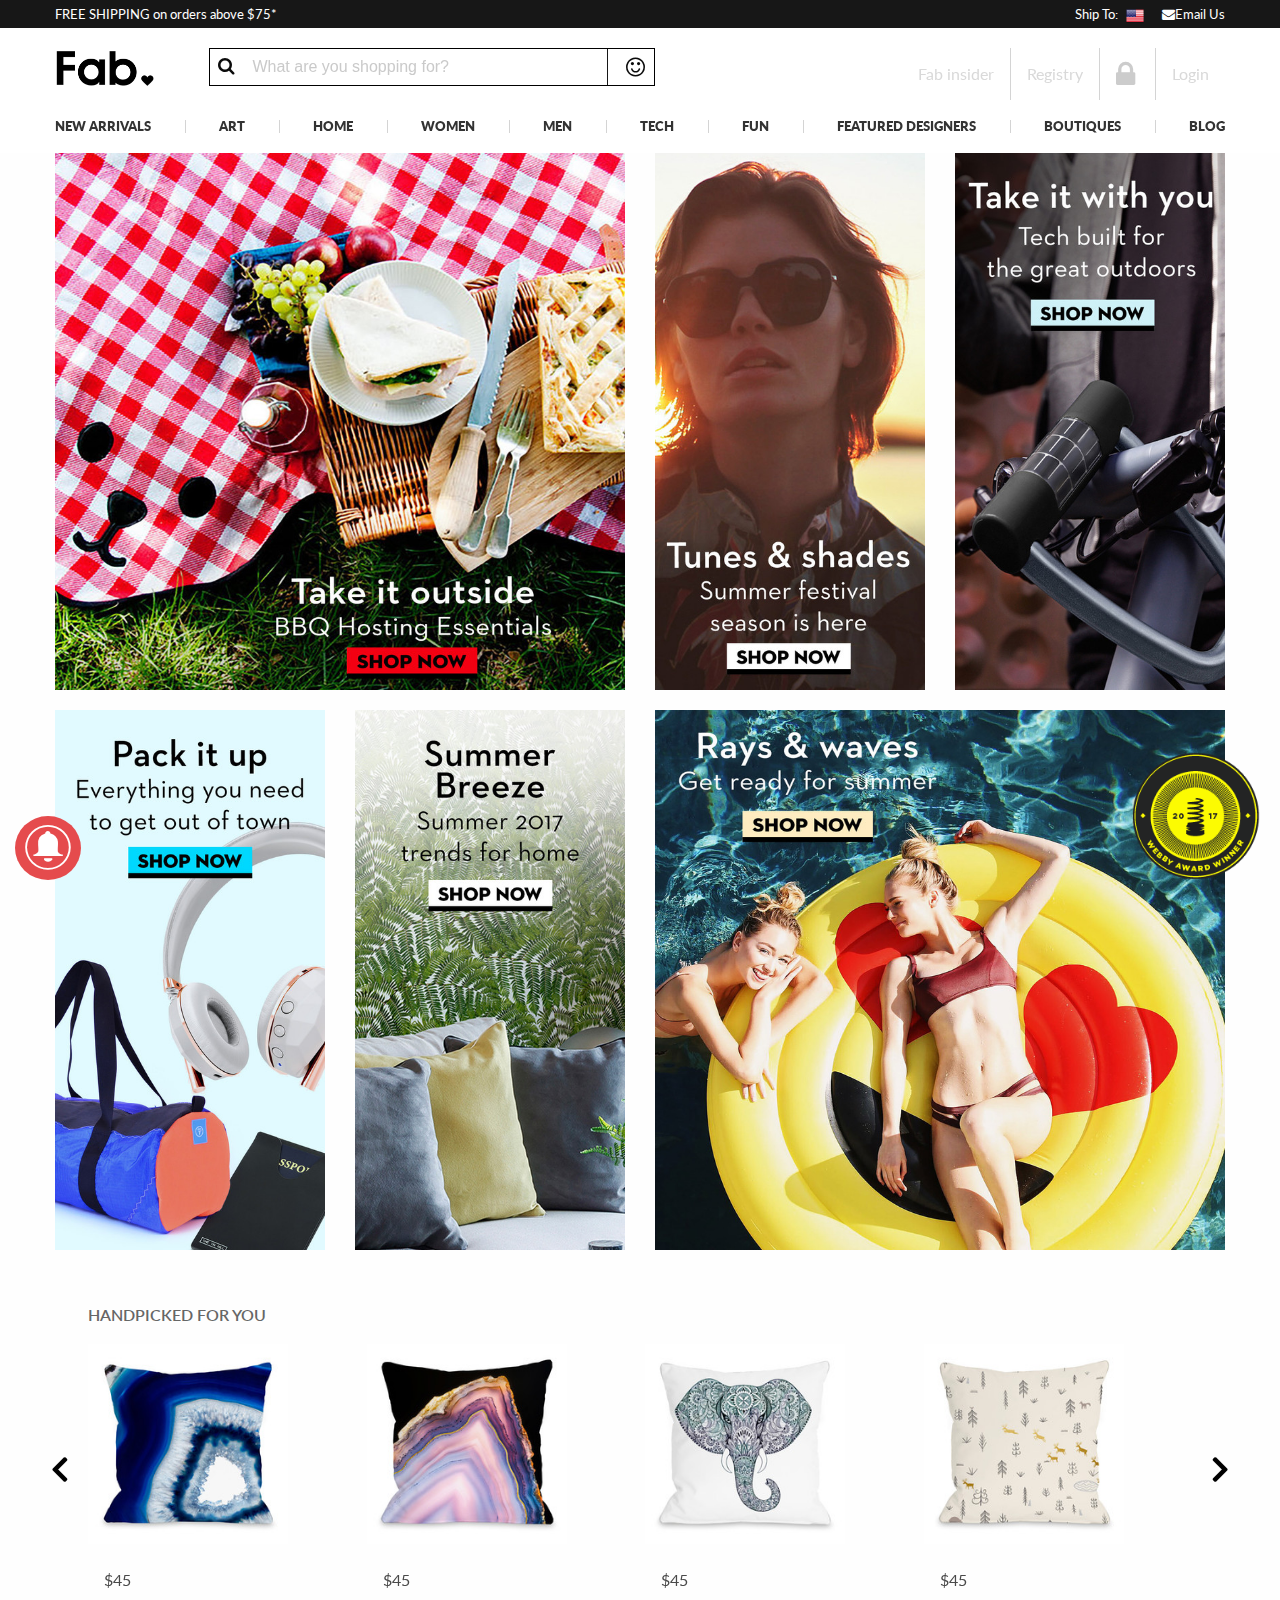
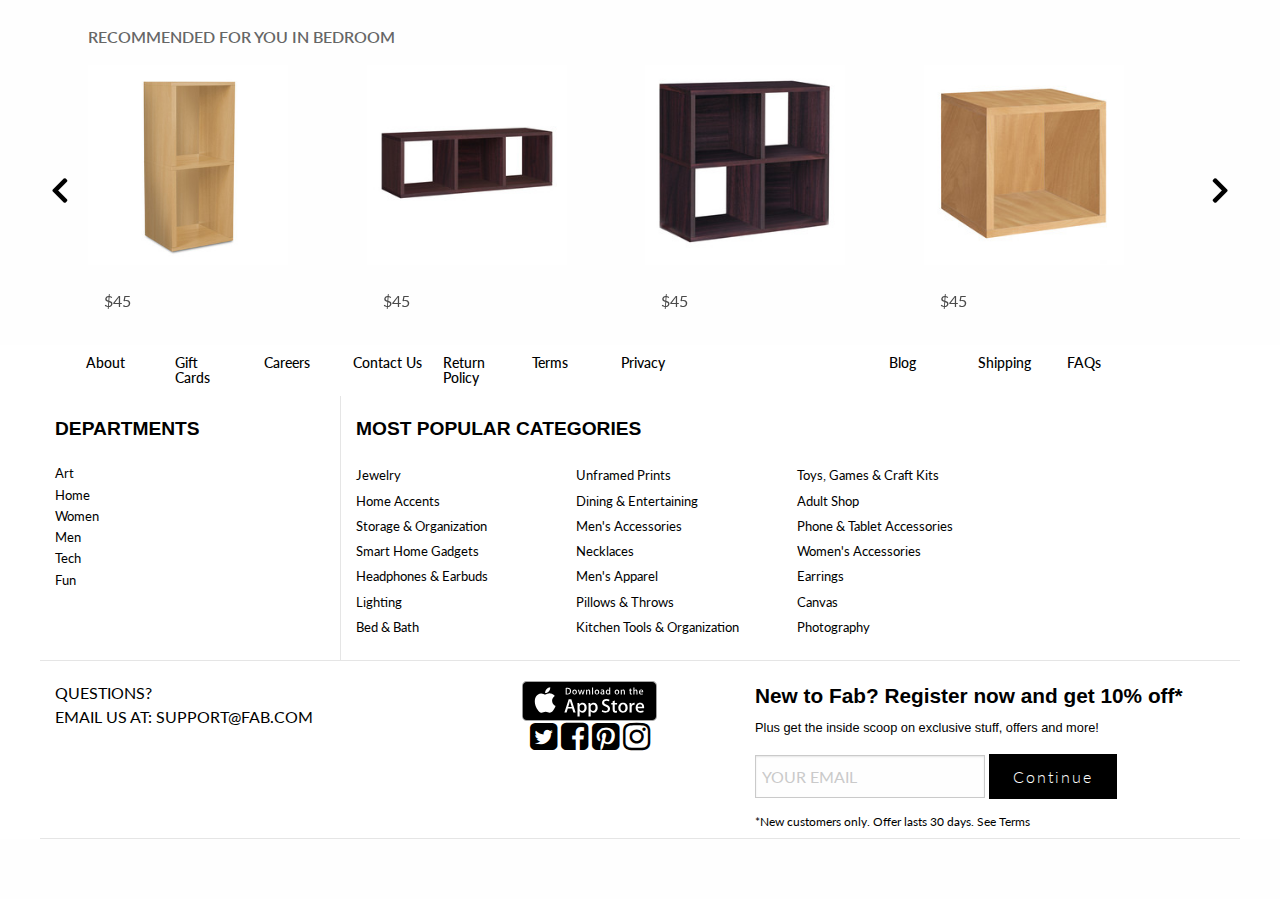
==== commit 7a5abe98: "fab complete" ====
--- a/index.html
+++ b/index.html
@@ -47,7 +47,7 @@
 						<ul class="vertical medium-horizontal menu float-right">
 							<li><a href="#">Fab insider</a></li><li class="delimiter"></li>
 							<li><a href="#">Registry</a></li><li class="delimiter"></li>
-							<li><a href="#" data-toggle="offCanvasRight"><i class="fa fa-lock icon-gray"></i></a></li><li class="delimiter"></li>
+							<li><a href="#" data-toggle="offCanvasRight"><i class="fa fa-lock"></i></a></li><li class="delimiter"></li>
 							<li><a href="#">Login</a></li>
 						</ul>
 					</div>
@@ -69,6 +69,23 @@
 					</ul>
 				</nav>
 			</div>
+			<div class="hide-for-large padding-top5 ">
+						<div class="row padding-top5 nav-mobile">
+							<div class="small-4 columns">
+								<button class="menu-icon" type="button" data-toggle="ecommerce-header"></button>
+							</div>
+							<div class="small-4 columns align-center">
+								<a href="#"><img class="logo-mobile" src="assets/img/fab_logo_3_0.png"></a>
+							</div>
+							<div class="small-4 columns">
+								<div class="float-right">
+									<button class="fa fa-search" type="button" data-toggle="ecommerce-header2"></button>
+									<button class="fa fa-lock" type="button" data-toggle="offCanvasRight"></button>
+								</div>
+							</div>
+						</div>
+					</div>
+				</div>
 	</header>
 
 		<!--header-->
@@ -159,7 +176,7 @@
 					</li>
 				</ul>
 			</div>
-
+			<!--Se-->
 			<div class="off-canvas position-right" id="ecommerce-header2" data-off-canvas>
 				<button class="close-button" aria-label="Close menu" type="button" data-close="">
 					<span aria-hidden="true" class="fa fa-chevron-left"></span>
@@ -172,7 +189,7 @@
 					</div>
 				</div>
 			</div>
-
+			<!--HAMBURGUER-->
 			<div class="off-canvas ecommerce-header-off-canvas position-right" id="ecommerce-header3" data-off-canvas>
 				<ul class="vertical menu border-bottom">
 					<li class="main-nav-link"><a href="#">BUSCAR</a></li>
@@ -198,30 +215,91 @@
 						</ul>
 					</div>
 					<!-- ENLACES -->
-					<div class="hide-for-large padding-top5 ">
-						<div class="row padding-top5 nav-mobile">
-							<div class="small-4 columns">
-								<button class="menu-icon" type="button" data-toggle="ecommerce-header"></button>
-							</div>
-							<div class="small-4 columns align-center">
-								<a href="#"><img class="logo-mobile" src="assets/img/fab_logo_3_0.png"></a>
-							</div>
-							<div class="small-4 columns">
-								<div class="float-right">
-									<button class="fa fa-search icon-gray" type="button" data-toggle="ecommerce-header2"></button>
-									<button class="fa fa-lock icon-gray" type="button" data-toggle="offCanvasRight"></button>
-								</div>
-							</div>
-						</div>
-					</div>
-				</div>
+					
 				<!--list product-->
 				<!--Gallery product-->
 				<div class="row">
 					<div class="off-canvas position-right is-transition-push" id="offCanvasRight" data-off-canvas="9wngnx-off-canvas" data-position="right" aria-hidden="false">
-						<button class="close-button" aria-label="Close menu" type="button" data-close="">
-							<span aria-hidden="true" class="fa fa-chevron-right"></span>
-						</button>
+						<button class="close-button" aria-label="Close menu" type="button" data-close=""><span aria-hidden="true" class="fa fa-chevron-right"></span></button>
+						<div id="bag">
+							<div>
+								<div class="bg-black">My Bag</div>
+								<div class="delivery">
+									<i class="fa fa-truck" aria-hidden="true"></i>
+									<a href="#">FREE SHIPPING on orders above $75'</a>
+								</div>
+								<div class="details">
+									<div class="columns det-item">
+										<div class="small-3 columns">
+											<div id="img-carrito-min">
+												<img src="assets/img/529855-236x236-1492724453-primary.png">
+											</div>										
+										</div>
+										<div class="small-9 columns">
+											<div class="small-12 columns cont-flex">
+												<span>Layers of Our Earth</span>
+												<a href=""><i class="fa fa-trash-o" aria-hidden="true"></i></a>
+											</div>
+											<div class="small-12 columns cont-flex">
+												<select name="" id="cant-producto">
+													<option value="1">1</option>
+													<option value="2">2</option>
+													<option value="3">3</option>
+													<option value="4">4</option>
+													<option value="5">5</option>
+												</select>
+												<span id="precio">$45</span>
+											</div>
+										</div>
+									</div>
+									<div class="columns det-item">
+										<div class="small-3 columns">
+											<div id="img-carrito-min">
+												<img src="assets/img/529855-236x236-1492724453-primary.png">
+											</div>										
+										</div>
+										<div class="small-9 columns">
+											<div class="small-12 columns cont-flex">
+												<span>Layers of Our Earth</span>
+												<a href=""><i class="fa fa-trash-o" aria-hidden="true"></i></a>
+											</div>
+											<div class="small-12 columns cont-flex">
+												<select name="" id="cant-producto">
+													<option value="1">1</option>
+													<option value="2">2</option>
+													<option value="3">3</option>
+													<option value="4">4</option>
+													<option value="5">5</option>
+												</select>
+												<span id="precio">$45</span>
+											</div>
+										</div>
+									</div>
+								</div>
+							</div>	
+							<div>
+								<div class="columns">
+									<ul class="accordion" data-accordion>
+										<li class="accordion-item" data-accordion-item>
+											<a href="#" class="accordion-title">Order Summary</a>
+											<div class="accordion-content" data-tab-content >
+												<ul class="accordion" data-accordion>
+													<li class="accordion-item">Stimaded Shipping Fee</li>
+													<li class="accordion-item">Sub Total</li>
+												</ul>
+											</div>
+										</li>
+										<li class="accordion-item" >
+											<a href="#" class="accordion-title">Total
+												<span class="float-right">$45</span>
+											</a>
+										</li>
+									</ul>
+								</div>
+								<div class="columns bg-black"><a  id="checkout" >Checkout  <i class="fa fa-angle-right" aria-hidden="true"></i></a>
+									</div>				
+							</div>
+						</div>
 					</div>
 				</div>
 
@@ -331,29 +409,7 @@
 			      </div>
 			    </div>
 			  </section>
-
-				<!--Footer-->
 	 <footer>
-      <!-- <div class="row border-bottom border-top">
-          <div class="colums small-12  flex-container">
-            <div class="fot-fixed-container">
-            <ul class="menu fot-top-links ">
-              <li><a href="#">About</a></li>
-              <li><a href="#">Gift</a></li>
-              <li><a href="#">Cards</a></li>
-              <li><a href="#">Careers</a></li>
-              <li><a href="#">FAQs</a></li>
-              <li><a href="#">Contact Us</a></li>
-              <li><a href="#">Return</a></li>
-              <li><a href="#">Policy</a></li>
-              <li><a href="#">Shipping</a></li>
-              <li><a href="#">Terms</a></li>
-              <li><a href="#">Privacy</a></li>
-              <li><a href="#">Blog</a></li>
-            </ul>
-            </div>
-          </div>
-      </div> -->
 			<div class="row">
 				<div class="columns small-12 large-11">
 						<ul class="menu fot-top-links ">
--- a/assets/css/app.css
+++ b/assets/css/app.css
@@ -1,13 +1,32 @@
 *{
   outline: 0;
+  font-family: 'Lato', sans-serif;
 }
 
 header {
   position: fixed;
-  z-index: 1000;
+  z-index: 2;
   background-color: white;
   width: 100%;
 }
+
+.ecommerce-header div:nth-child(3) a{
+  color:#D9D9D9;
+}
+
+.ecommerce-header div:nth-child(3) a:hover{
+  color:#4a4a4a;
+}
+
+.nav-content .menu li a{
+  color: #333;
+  font-weight: 800;
+  font-size: 0.8em;
+}
+.nav-content .menu li a:hover{
+  color: #ccc;
+}
+
 #ecommerce-header *{
   color :#171717;
 }
@@ -198,12 +217,6 @@
   cursor: pointer;
 }
 
-.icon-gray{
-  color: gray;
-  font-size: 1.4rem;
-  padding: 5px;
-}
-
 .position-right::after{
   width: 100%;
 }
@@ -218,7 +231,8 @@
 .off-canvas.is-open {
   -ms-transform: translate(0, 0);
       transform: translate(0, 0);
-    }
+    
+  z-index: 1000;}
 
 .off-canvas .is-open{
   width: 100% !important;
@@ -228,7 +242,10 @@
 .asideBag{
   width: 100%;
 }
-
+.fa-lock{
+  font-size: 30px;
+  color:#ccc;
+}
 #listproduct{
   margin-top: 150px;
 }
@@ -255,6 +272,25 @@
     .position-right.is-transition-overlap.is-open ~ .off-canvas-content {
       -ms-transform: none;
           transform: none; }
+    #listproduct{
+      margin-top: 5rem;
+    }
+    #listproduct img{
+      padding-bottom: 0.70em;
+    }
+    #listproduct div{
+      padding: 0;
+    }
+    .content-circle{
+      z-index: 1300;
+    }
+    .fa-lock{
+      margin-left: 20px;
+    }
+    .fa-search{
+      font-size: 25px;
+      color:#ccc;
+    }
 }
 @media (min-width: 1200px){
 	.img-responsive{
@@ -320,75 +356,6 @@
 	width: 100%;
 	height: 100%;
 }
-/*estilos del bag*/
-.bg-black{
-	text-align: center;
-	background-color: black;
-	color: white;
-	font-size: 24px;
-	padding: 1rem 0;
-}
-#bag{
-	width: 350px;
-	border: 1px solid lightgray;
-}
-
-#img-carrito-min{
-	border: 1px solid lightgray;
-	height: 60px;
-}
-
-#bag select{
-	width: 75px;
-	border: 1px solid black;
-}
-
-#Checkout{
-	display: block;
-	padding: 0.5rem 0;
-	font-size: 16px;
-	color: white;
-}
-
-#bag .cont-flex{
-	display: flex;
-	justify-content: space-between;
-	align-items: center;
-}
-
-#bag .row{
-	margin-top: 1rem;
-}
-
-.cont-flex a{
-	color: black;
-}
-
-.cont-flex a:hover{
-	color: red;
-}
-#bag .delivery{
-	display: flex;
-	justify-content: center;
-	align-items: center;
-	font-size: 12px;
-	padding: 7px 0;
-}
-
-#bag .delivery a{
-	color: #333;
-}
-
-#bag .delivery a:hover{
-	color: #9b9b9b;
-}
-
-#bag .delivery i{
-	transform: rotateY(180deg);;
-	font-size: 2.8em;
-	margin-right: 4px;
-}
-
 /*END CAROUSEL Y GALLERY*/
 
 /*FOOTER*/
@@ -524,3 +491,73 @@
 #contact{
   width: 7rem;
 }
+
+/*estilos del bag*/
+.bg-black{
+  text-align: center;
+  background-color: #333333;
+  color: white;
+  font-size: 24px;
+  padding: 1rem 0;
+}
+#bag{
+  width: 100%;
+  display: flex;
+  flex-direction: column;
+  justify-content: space-between;
+  height: 100vh;
+}
+#checkout{
+  color: white;
+}
+
+.details{
+  padding-top:2%;
+}
+.details .det-item{
+  border-bottom: 1px solid #ccc;
+  padding: 2% 0;
+}
+#img-carrito-min{
+  border: 1px solid lightgray;
+}
+
+#bag select{
+  width: 75px;
+  border: 1px solid black;
+}
+#bag .cont-flex{
+  display: flex;
+  justify-content: space-between;
+  align-items: center;
+}
+
+.cont-flex a{
+  color: black;
+}
+
+.cont-flex a:hover{
+  color: red;
+}
+#bag .delivery{
+  display: flex;
+  justify-content: center;
+  align-items: center;
+  font-size: 12px;
+  padding: 7px 0;
+  background-color: #f5f5f5;
+}
+
+#bag .delivery a{
+  color: #333;
+}
+
+#bag .delivery a:hover{
+  color: #9b9b9b;
+}
+
+#bag .delivery i{
+  transform: rotateY(180deg);;
+  font-size: 2.8em;
+  margin-right: 4px;
+}
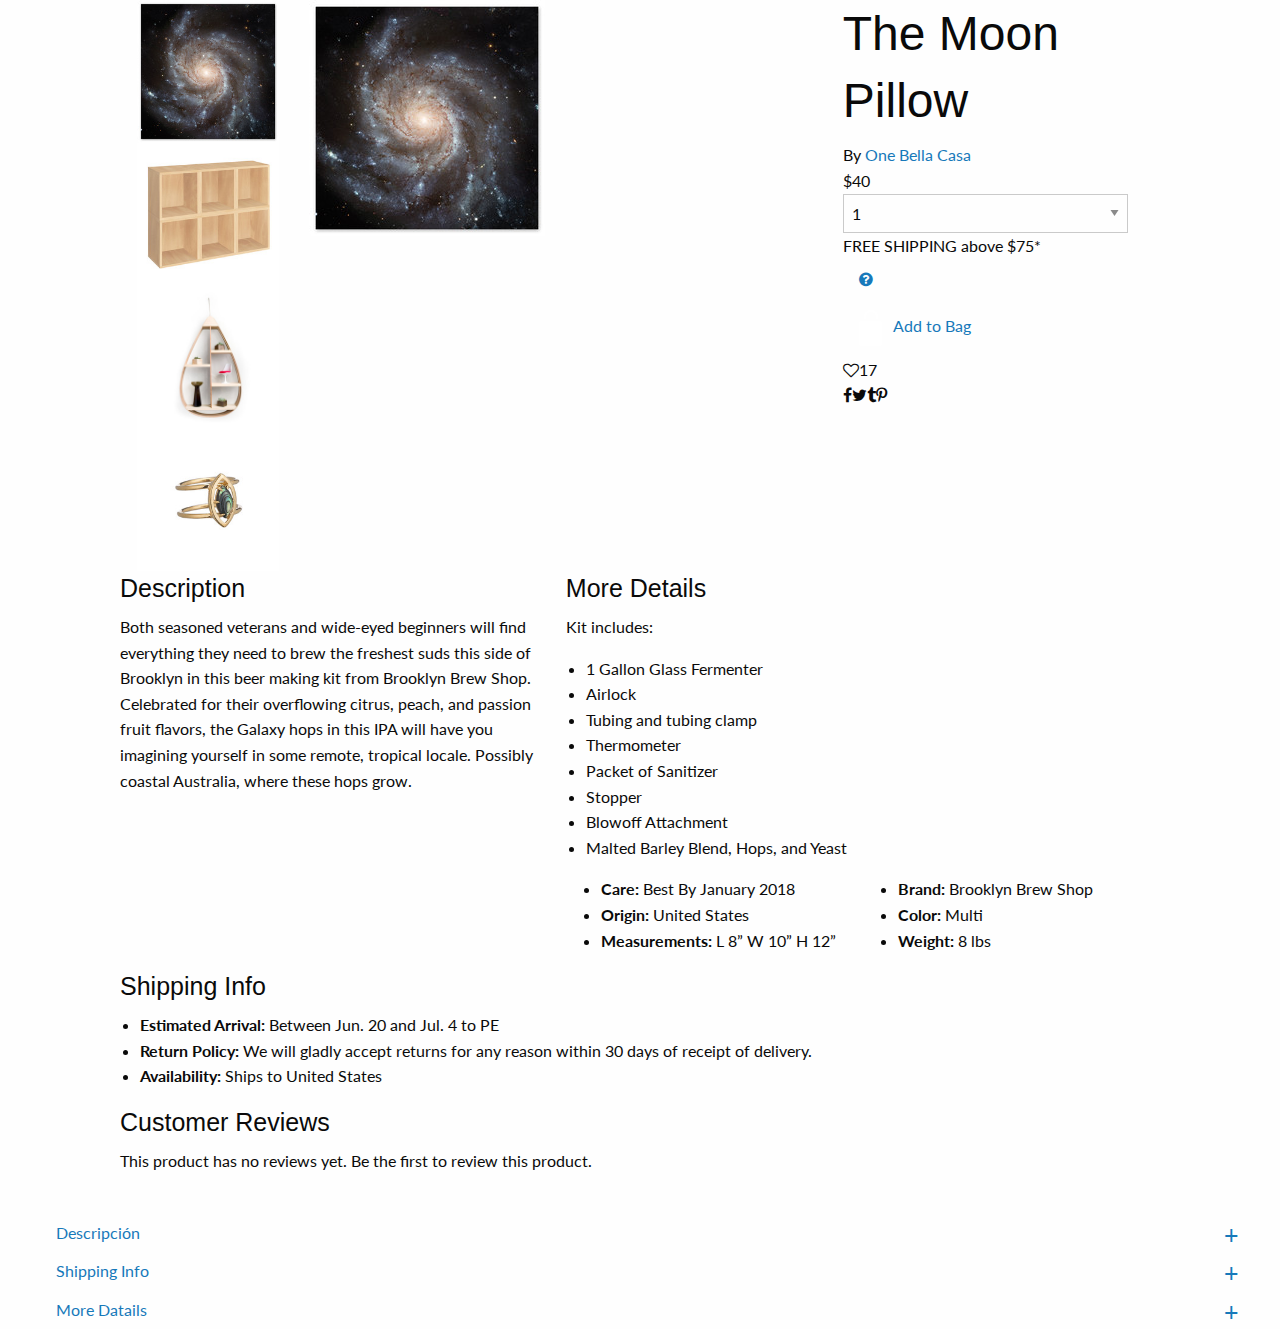
==== commit 1aacfa00: "detalles de productp" ====
--- a/index.html
+++ b/index.html
@@ -2,512 +2,177 @@
 <html class="no-js" lang="es" dir="ltr">
 <head>
 	<meta charset="utf-8">
-	<meta http-equiv="x-ua-compatible" content="ie=edge">
-	<meta name="viewport" content="width=device-width, initial-scale=1.0">
-	<link rel="shortcut icon" href="assets/img/favicon.ico">
-	<title>Fab | Discover Home & Tech Accessories</title>
+    <meta http-equiv="x-ua-compatible" content="ie=edge">
+    <meta name="viewport" content="width=device-width, initial-scale=1.0">
+    <link rel="shortcut icon" href="assets/img/favicon.ico">
+    <title>Fab | Discover Home & Tech Accessories</title>
+    <link rel="stylesheet" href="assets/css/foundation.css">
+    <link rel="stylesheet" href="assets/css/app.css">    
+	<link href="https://fonts.googleapis.com/css?family=Lato:300,400,900" rel="stylesheet">
 	<link rel="stylesheet" href="https://cdnjs.cloudflare.com/ajax/libs/font-awesome/4.7.0/css/font-awesome.min.css">
-	<link rel="stylesheet" href="assets/css/foundation.css">
-	<link rel="stylesheet" href="assets/css/app.css">
-	<link rel="stylesheet" href="assets/css/carousel/owl.carousel.css">
-	<link rel="stylesheet" href="assets/css/carousel/owl.theme.default.css">
-	<link rel="stylesheet" href="assets/style.css">
-	<link href="https://fonts.googleapis.com/css?family=Lato:300,400,900" rel="stylesheet">
 </head>
 <body>
-	<header>
-		<div class="message-header">
-			<div class="row">
-				<div class="columns">
-					<div class="float-left padding-top5">
-						<a href="#" class="hidden-xs">FREE SHIPPING on orders above $75*</a>
-						<a href="#" class="hidden-lg">FREE SHIPPING above $75*</a>
-					</div>
-					<div class="float-right padding-top5">
-						<a href="#">Ship To:<img src="assets/img/us.png" alt="Us"> </a>
-						<a href="#"><i class="fa fa-envelope"></i><span class="email hidden-xs">Email Us</span></a>
-					</div>
-				</div>
-			</div>
-		</div>
-		<div class="off-canvas-content" data-off-canvas-content>
-			<div class="row nav-mobile">
-				<div class="ecommerce-header show-for-large">
-					<div class="large-1 medium-2 columns logo">
-						<a href="#"><img src="assets/img/fab_logo_3_0.png"></a>
-					</div>
-					<div class="medium-6 large-5 columns searchBar">
-						<div class="search-content">
-							<i class="fa fa-search"></i>
-							<input placeholder="What are you shopping for?">
-							<i class="fa fa-smile-o"></i>
-						</div>
-					</div>
-					<div class="medium-5 large-5 columns">
-						<ul class="vertical medium-horizontal menu float-right">
-							<li><a href="#">Fab insider</a></li><li class="delimiter"></li>
-							<li><a href="#">Registry</a></li><li class="delimiter"></li>
-							<li><a href="#" data-toggle="offCanvasRight"><i class="fa fa-lock"></i></a></li><li class="delimiter"></li>
-							<li><a href="#">Login</a></li>
-						</ul>
-					</div>
-				</div>
-			</div>
-			<div class="row">
-				<nav class="nav-content large-12 columns">
-					<ul class="vertical medium-horizontal menu flex-container space-between">
-						<li><a href="#">NEW ARRIVALS</a></li><li class="delimiter"></li>
-						<li><a href="#">ART</a></li><li class="delimiter"></li>
-						<li><a href="#">HOME</a></li><li class="delimiter"></li>
-						<li><a href="#">WOMEN</a></li><li class="delimiter"></li>
-						<li><a href="#">MEN</a></li><li class="delimiter"></li>
-						<li><a href="#">TECH</a></li><li class="delimiter"></li>
-						<li><a href="#">FUN</a></li><li class="delimiter"></li>
-						<li><a href="#">FEATURED DESIGNERS</a></li><li class="delimiter"></li>
-						<li><a href="#">BOUTIQUES</a></li><li class="delimiter"></li>
-						<li><a href="#">BLOG</a></li>
-					</ul>
-				</nav>
-			</div>
-			<div class="hide-for-large padding-top5 ">
-						<div class="row padding-top5 nav-mobile">
-							<div class="small-4 columns">
-								<button class="menu-icon" type="button" data-toggle="ecommerce-header"></button>
-							</div>
-							<div class="small-4 columns align-center">
-								<a href="#"><img class="logo-mobile" src="assets/img/fab_logo_3_0.png"></a>
-							</div>
-							<div class="small-4 columns">
-								<div class="float-right">
-									<button class="fa fa-search" type="button" data-toggle="ecommerce-header2"></button>
-									<button class="fa fa-lock" type="button" data-toggle="offCanvasRight"></button>
-								</div>
-							</div>
-						</div>
-					</div>
-				</div>
-	</header>
-
-		<!--header-->
-		<div class="off-canvas ecommerce-header-off-canvas position-left" id="ecommerce-header" data-off-canvas>
-			<ul class="vertical menu border-bottom">
-				<li class="main-nav-link"><a href="#">Sign in</a></li>
-			</ul>
-			<ul class="multilevel-accordion-menu vertical menu padding-left" data-accordion-menu>
-				<li class="a-border-bottom" >
-					<button aria-label="Close menu" type="button" data-close>New Arribals</button>
-				</li>
-				<li class="a-border-bottom">
-					<a href="#">Arts</a>
-					<ul class="menu vertical sublevel-1 padding-left5">
-						<li><a href="#">Featured Styles</a></li>
-						<li><a class="subitem" href="#">Featured Subject</a></li>
-						<li><a class="subitem" href="#">Featured Types</a></li>
-						<li><a class="subitem" href="#">All</a></li>
-					</ul>
-				</li>
-				<li class="a-border-bottom">
-					<a href="#">Home</a>
-					<ul class="menu vertical sublevel-1 padding-left5">
-						<li><a class="subitem" href="#">Home Décor</a></li>
-						<li><a class="subitem" href="#">Kitchen</a></li>
-						<li><a class="subitem" href="#">Dining</a></li>
-						<li><a class="subitem" href="#">Bed & Bath</a></li>
-						<li><a class="subitem" href="#">Furnituring & Lithing</a></li>
-						<li><a class="subitem" href="#">All</a></li>
-					</ul>
-				</li>
-				<li class="a-border-bottom">
-					<a href="#">Women</a>
-					<ul class="menu vertical sublevel-1 padding-left5">
-						<li><a class="subitem" href="#">Thing 1</a></li>
-						<li><a class="subitem" href="#">Thing 2</a></li>
-					</ul>
-				</li>
-				<li class="a-border-bottom">
-					<a href="#">Men</a>
-					<ul class="menu vertical sublevel-1 padding-left5">
-						<li><a href="#">Sub-item 3</a></li>
-						<li><a class="subitem" href="#">Thing 1</a></li>
-						<li><a class="subitem" href="#">Thing 2</a></li>
-					</ul>
-				</li>
-				<li class="a-border-bottom">
-					<a href="#">Tech</a>
-					<ul class="menu vertical sublevel-1 padding-left5">
-						<li><a href="#">Sub-item 3</a></li>
-						<li><a class="subitem" href="#">Thing 1</a></li>
-						<li><a class="subitem" href="#">Thing 2</a></li>
-					</ul>
-				</li>
-				<li class="a-border-bottom">
-					<a href="#">Fun</a>
-					<ul class="menu vertical sublevel-1 padding-left5">
-						<li><a href="#">Sub-item 3</a></li>
-						<li><a class="subitem" href="#">Thing 1</a></li>
-						<li><a class="subitem" href="#">Thing 2</a></li>
-					</ul>
-				</li>
-				<li class="a-border-bottom">
-					<a href="#">Features</a>
-					<ul class="menu vertical sublevel-1 padding-left5">
-						<li><a href="#">Sub-item 3</a></li>
-						<li><a class="subitem" href="#">Thing 1</a></li>
-						<li><a class="subitem" href="#">Thing 2</a></li>
-					</ul>
-				</li>
-				<li class="a-border-bottom">
-					<a href="#">Boutiques</a>
-					<ul class="menu vertical sublevel-1 padding-left5">
-						<li><a href="#">Sub-item 3</a></li>
-						<li><a class="subitem" href="#">Thing 1</a></li>
-						<li><a class="subitem" href="#">Thing 2</a></li>
-					</ul>
-				</li>
-				<li class="a-border-bottom" >
-					<a href="#" class"fab" >Fab Insider
-						<div class="new-badge">NEW</div></a>
-					</li>
-					<li class="a-border-bottom" >
-						<a href="#">Registry</a>
-					</li>
-					<li class="a-border-bottom" >
-						<a href="#">Contact Us</a>
-					</li>
-				</ul>
-			</div>
-			<!--Se-->
-			<div class="off-canvas position-right" id="ecommerce-header2" data-off-canvas>
-				<button class="close-button" aria-label="Close menu" type="button" data-close="">
-					<span aria-hidden="true" class="fa fa-chevron-left"></span>
-				</button>
-				<div class="small-10 large-5 columns searchBar search-movil">
-					<div class="search-content">
-						<i class="fa fa-search"></i>
-						<input placeholder="What are you shopping for?">
-						<i class="fa fa-smile-o"></i>
-					</div>
-				</div>
-			</div>
-			<!--HAMBURGUER-->
-			<div class="off-canvas ecommerce-header-off-canvas position-right" id="ecommerce-header3" data-off-canvas>
-				<ul class="vertical menu border-bottom">
-					<li class="main-nav-link"><a href="#">BUSCAR</a></li>
-				</ul>
-				<ul class="multilevel-accordion-menu vertical menu padding-left" data-accordion-menu>
-					<li class="a-border-bottom" >
-						<button aria-label="Close menu" type="button" data-close>New Arribals</button>
-					</li>
-					<li class="a-border-bottom">
-						<a href="#">Arts</a>
-						<ul class="menu vertical sublevel-1 padding-left5">
-							<li><a href="#">Featured Styles</a></li>
-							<li><a class="subitem" href="#">Featured Subject</a></li>
-							<li><a class="subitem" href="#">Featured Types</a></li>
-							<li><a class="subitem" href="#">All</a></li>
-						</ul>
-					</li>
-					<li class="a-border-bottom">
-						<a href="#">Home</a>
-						<ul class="menu vertical sublevel-1 padding-left5">
-							<li><a class="subitem" href="#">Home Décor</a></li>
-							<li><a class="subitem" href="#">All</a></li>
-						</ul>
-					</div>
-					<!-- ENLACES -->
-					
-				<!--list product-->
-				<!--Gallery product-->
-				<div class="row">
-					<div class="off-canvas position-right is-transition-push" id="offCanvasRight" data-off-canvas="9wngnx-off-canvas" data-position="right" aria-hidden="false">
-						<button class="close-button" aria-label="Close menu" type="button" data-close=""><span aria-hidden="true" class="fa fa-chevron-right"></span></button>
-						<div id="bag">
-							<div>
-								<div class="bg-black">My Bag</div>
-								<div class="delivery">
-									<i class="fa fa-truck" aria-hidden="true"></i>
-									<a href="#">FREE SHIPPING on orders above $75'</a>
-								</div>
-								<div class="details">
-									<div class="columns det-item">
-										<div class="small-3 columns">
-											<div id="img-carrito-min">
-												<img src="assets/img/529855-236x236-1492724453-primary.png">
-											</div>										
-										</div>
-										<div class="small-9 columns">
-											<div class="small-12 columns cont-flex">
-												<span>Layers of Our Earth</span>
-												<a href=""><i class="fa fa-trash-o" aria-hidden="true"></i></a>
-											</div>
-											<div class="small-12 columns cont-flex">
-												<select name="" id="cant-producto">
-													<option value="1">1</option>
-													<option value="2">2</option>
-													<option value="3">3</option>
-													<option value="4">4</option>
-													<option value="5">5</option>
-												</select>
-												<span id="precio">$45</span>
-											</div>
-										</div>
-									</div>
-									<div class="columns det-item">
-										<div class="small-3 columns">
-											<div id="img-carrito-min">
-												<img src="assets/img/529855-236x236-1492724453-primary.png">
-											</div>										
-										</div>
-										<div class="small-9 columns">
-											<div class="small-12 columns cont-flex">
-												<span>Layers of Our Earth</span>
-												<a href=""><i class="fa fa-trash-o" aria-hidden="true"></i></a>
-											</div>
-											<div class="small-12 columns cont-flex">
-												<select name="" id="cant-producto">
-													<option value="1">1</option>
-													<option value="2">2</option>
-													<option value="3">3</option>
-													<option value="4">4</option>
-													<option value="5">5</option>
-												</select>
-												<span id="precio">$45</span>
-											</div>
-										</div>
-									</div>
-								</div>
-							</div>	
-							<div>
-								<div class="columns">
-									<ul class="accordion" data-accordion>
-										<li class="accordion-item" data-accordion-item>
-											<a href="#" class="accordion-title">Order Summary</a>
-											<div class="accordion-content" data-tab-content >
-												<ul class="accordion" data-accordion>
-													<li class="accordion-item">Stimaded Shipping Fee</li>
-													<li class="accordion-item">Sub Total</li>
-												</ul>
-											</div>
-										</li>
-										<li class="accordion-item" >
-											<a href="#" class="accordion-title">Total
-												<span class="float-right">$45</span>
-											</a>
-										</li>
-									</ul>
-								</div>
-								<div class="columns bg-black"><a  id="checkout" >Checkout  <i class="fa fa-angle-right" aria-hidden="true"></i></a>
-									</div>				
-							</div>
-						</div>
-					</div>
-				</div>
-
-				<!--list product-->
-				<section id="listproduct">
-					<div class="row">
-						<div class="large-6 small-12 columns">
-							<a href="#"><img class="img-responsive" src="assets/img/6452-800x800-1494021632.png"></a>
-						</div>
-						<div class="large-3 small-6 columns">
-							<a href="#"><img class="img-responsive" src="assets/img/6454-400x800-1494021907.png"></a>
-						</div>
-						<div class="large-3 small-6 columns">
-							<a href="#"><img class="img-responsive" src="assets/img/6428-400x800-1493011185.png"></a>
-						</div>
-					</div>
-					<div class="row">
-						<div class="large-3 small-6 columns">
-							<a href="#"><img class="img-responsive" src="assets/img/6431-400x800-1493010475.png"></a>
-						</div>
-						<div class="large-3 small-6 columns">
-							<a href="#"><img class="img-responsive" src="assets/img/6459-400x800-1494373688.png"></a>
-						</div>
-						<div class="large-6 small-12 columns">
-							<a href="#"><img class="img-responsive" src="assets/img/6455-800x800-1494022060.png"></a>
-						</div>
-					</div>
-				</section>
-				<!--Gallery product-->
-				<section id="carousel">
-			    <div class="container">
-			      <div class="row">
-			        <p>HANDPICKED FOR YOU</p>
-			        <div class="owl-carousel owl-theme">
-			          <a class="item">
-			            <img src="assets/img/529717-236x236-1492086062-primary.png"><br><span>$45</span>
-			          </a>
-			          <a class="item">
-			            <img src="assets/img/529718-236x236-1492086026-primary.png"><br><span>$45</span>
-			          </a>
-			          <a class="item">
-			            <img src="assets/img/529721-236x236-1492086556-primary.png"><br><span>$45</span>
-			          </a>
-			          <a class="item">
-			            <img src="assets/img/529723-236x236-1492086122-primary.png"><br><span>$45</span>
-			          </a>
-			          <a class="item">
-			            <img src="assets/img/529724-236x236-1492086082-primary.png"><br><span>$45</span>
-			          </a>
-			          <a class="item">
-			            <img src="assets/img/529848-236x236-1492789985-primary.png"><br><span>$45</span>
-			          </a>
-			           <a class="item">
-			            <img src="assets/img/529849-236x236-1492790158-primary.png"><br><span>$45</span>
-			          </a>
-			          <a class="item">
-			            <img src="assets/img/529850-236x236-1492790010-primary.png"><br><span>$45</span>
-			          </a>
-			          <a class="item">
-			            <img src="assets/img/529855-236x236-1492724453-primary.png"><br><span>$45</span>
-			          </a>
-			          <a class="item">
-			            <img src="assets/img/529856-236x236-1492724444-primary.png"><br><span>$45</span>
-			          </a>
-			          <a class="item">
-			            <img src="assets/img/529863-236x236-1493144453-primary.png"><br><span>$45</span>
-			          </a>
-			        </div>
-			      </div>
-			      <div class="row">
-			        <p>RECOMMENDED FOR YOU IN BEDROOM</p>
-			        <div class="owl-carousel owl-theme">
-			          <a class="item">
-			            <img src="assets/img/2501-300x300-1372284660-primary.png"><br><span>$45</span>
-			          </a>
-			          <a class="item">
-			            <img src="assets/img/2536-236x236-1481026299-primary.png"><br><span>$45</span>
-			          </a>
-			          <a class="item">
-			            <img src="assets/img/2540-236x236-1481026607-primary.png"><br><span>$45</span>
-			          </a>
-			          <a class="item">
-			            <img src="assets/img/31668-236x236-1481026614-primary.png"><br><span>$45</span>
-			          </a>
-			          <a class="item">
-			            <img src="assets/img/31684-236x236-1481026593-primary.png"><br><span>$45</span>
-			          </a>
-			          <a class="item">
-			            <img src="assets/img/385955-300x300-1456401694-primary.png"><br><span>$45</span>
-			          </a>
-			          <a class="item">
-			            <img src="assets/img/409154-236x236-1481026704-primary.png"><br><span>$45</span>
-			          </a>
-			          <a class="item">
-			            <img src="assets/img/409162-236x236-1481026602-primary.png"><br><span>$45</span>
-			          </a>
-			          <a class="item">
-			            <img src="assets/img/409163-236x236-1481026622-primary.png"><br><span>$45</span>
-			          </a>
-			          <a class="item">
-			            <img src="assets/img/409175-236x236-1481026597-primary.png"><br><span>$45</span>
-			          </a>
-			          <a class="item">
-			            <img src="assets/img/409176-236x236-1481026589-primary.png"><br><span>$45</span>
-			          </a>
-			        </div>
-			      </div>
-			    </div>
-			  </section>
-	 <footer>
-			<div class="row">
-				<div class="columns small-12 large-11">
-						<ul class="menu fot-top-links ">
-              <li class="columns small-3 large-1"><a href="#">About</a></li>
-              <li class="columns small-3 large-1"><a href="#">Gift Cards</a></li>
-              <li class="columns small-3 large-1"><a href="#">Careers</a></li>
-							<li class="columns small-3 large-1"><a href="#">FAQs</a></li>
-					 </ul>
-						<ul class="menu fot-top-links">
-	              <li class="columns small-4 large-1"><a id="contact" href="#">Contact Us</a></li>
-	              <li class="columns small-4 large-1"><a href="#">Return Policy</a></li>
-								<li class="columns small-4 large-1"><a href="#">Shipping</a></li>
-						</ul>
-						<ul class="menu fot-top-links">
-							<li class="columns small-4 large-1"><a href="#">Terms</a></li>
-							<li class="columns small-4 large-1"><a href="#">Privacy</a></li>
-							<li class="columns small-4 large-1"><a href="#">Blog</a></li>
+	<section id="row detail">
+		<div class="columns small-12 large-10 large-centered">
+			<div class="columns small-12 large-2">
+				<div class="cnt-image">
+						<ul class="menu medium-vertical">
+							<li><img src="assets/img/530189-236x236-1494589908-primary.png"></li>
+							<li><img src="assets/img/409163-236x236-1481026622-primary.png"></li>
+							<li><img src="assets/img/520569-300x300-1461683665-primary.png"></li>
+							<li><img src="assets/img/522249-236x236-1466633776-primary.png">
 						</ul>
 				</div>
 			</div>
-      <div class="row">
-        <div class="departaments">
-            <div class="small-12 large-3 columns margin-top">
-              <h4 class="h4-bold">DEPARTMENTS</h4>
-              <ul class="fot-link list-style">
-                <li><a href="#">Art</a></li>
-                <li><a href="#">Home</a></li>
-                <li><a href="#">Women</a></li>
-                <li><a href="#">Men</a></li>
-                <li><a href="#">Tech</a></li>
-                <li><a href="#">Fun</a></li>
-              </ul>
-            </div>
-        </div>
-        <div class="small-12 large-9 columns mostPopular margin-top">
-          <h4 class="h4-bold">MOST POPULAR CATEGORIES</h4>
-              <ul class="fot-link">
-                <li><a href="#">Jewelry</a></li>
-                <li><a href="#">Unframed Prints</a></li>
-                <li><a href="#">Toys, Games & Craft Kits</a></li>
-                <li><a href="#">Home Accents</a></li>
-                <li><a href="#">Dining & Entertaining</a></li>
-                <li><a href="#">Adult Shop</a></li>
-                <li><a href="#">Storage & Organization</a></li>
-                <li><a href="#">Men's Accessories</a></li>
-                <li><a href="#">Phone & Tablet Accessories</a></li>
-                <li><a href="#">Smart Home Gadgets</a></li>
-                <li><a href="#">Necklaces</a></li>
-                <li><a href="#">Women's Accessories</a></li>
-                <li><a href="#">Headphones & Earbuds</a></li>
-                <li><a href="#">Men's Apparel</a></li>
-                <li><a href="#">Earrings</a></li>
-                <li><a href="#">Lighting</a></li>
-                <li><a href="#">Pillows & Throws</a></li>
-                <li><a href="#">Canvas</a></li>
-                <li><a href="#">Bed & Bath</a></li>
-                <li><a href="#">Kitchen Tools & Organization</a></li>
-                <li><a href="#">Photography</a></li>
-              </ul>
-        </div>
-      </div>
-      <div class="row border-top border-bottom margin-top margin-bottom">
-        <div class="small-12 large-4 columns">
-          <div>QUESTIONS?</div>
-          <div>EMAIL US AT: SUPPORT@FAB.COM</div>
-        </div>
-        <div class="small-12  large-3 columns text-center">
-          <img src="assets\img\appstore.svg" alt="">
-          <div class="">
-            <i class="fa fa-2x fa-twitter-square" aria-hidden="true"></i>
-            <i class="fa fa-2x fa-facebook-square" aria-hidden="true"></i>
-            <i class="fa fa-2x fa-pinterest-square" aria-hidden="true"></i>
-            <i class="fa fa-2x fa-instagram" aria-hidden="true"></i>
-          </div>
-        </div>
-        <div class="small-12 large-5 columns">
-          <h6 class="bold">New to Fab? Register now and get 10% off*<h6>
-          <p class="sus">Plus get the inside scoop on exclusive stuff, offers and more!</p>
-          <div class="suscribe">
-              <form class="">
-                  <input type="text" placeholder="YOUR EMAIL" class="inputEmail">
-                  <a class="validation" href="">Continue</a>
-              </form>
-              <div class="condition">*New customers only. Offer lasts 30 days. See Terms</div>
-          </div>
-        </div>
-      </div>
-    </footer>
-    <div class="content-circle float-left">
-        <span class="icon-alarm"></span>
-    </div>
-    <div class="content-winner float-right hidden-xs">
-      <img src="assets/img/Yellow_Winner.png" alt="Winner">
-    </div>
-		<script src="assets/js/vendor/jquery.js"></script>
-		<script src="assets/js/vendor/what-input.js"></script>
-		<script src="assets/js/vendor/foundation.js"></script>
-		<script src="assets/js/owl.carousel.min.js"></script>
-		<script src="assets/js/app.js"></script>
+			<div class="columns small-12 large-6">
+				<div class="cnt-product">
+						<img class="small" src="assets/img/530189-236x236-1494589908-primary.png">
+				</div>
+			</div>
+			<div class="columns small-12 large-4">
+				<ul class="menu">
+						<li class="columns"><h1 class="tittle-product">The Moon Pillow</h1></li>
+						<li class="columns"><span class="info">By <a href="#" class="link-product">One Bella Casa</a></span></li>
+						<li class="columns"><span class="price">$40</span></li>
+						<li class="columns">
+							<select>
+								<option>1</option>
+								<option>2</option>
+								<option>3</option>
+								<option>4</option>
+								<option>5</option>
+								<option>6</option>
+								<option>7</option>
+								<option>8</option>
+								<option>9</option>
+								<option>10</option>
+							</select>
+						</li>
+						<li class="columns">
+							<span class="shipping">FREE SHIPPING</span>
+							above $75*
+							<a href="#"><i class="fa fa-question-circle gray"></i></a>
+						</li>
+						<li class="columns">
+							<a class="addBag" href="#"><img src="assets/img/shopbag.png"> &nbsp;Add to Bag</a>
+							<span id="heartContainer"><i class="fa fa-heart-o"></i>17</span>
+						</li>
+						<li class="columns">
+							<ul class="social menu">
+								<li><i class="fa fa-facebook rem-1"></i></li>
+								<li><i class="fa fa-twitter rem-1"></i></li>
+								<li><i class="fa fa-tumblr rem-1"></i></li>
+								<li><i class="fa fa-pinterest-p rem-1"></i></li>
+							</ul>
+						</li>
+				</ul>
+			</div>
+		</div>
+	</section>
+	<section class="row detail-img hidden-xs">
+		<div class="columns large-11 large-centered">
+		<div class="columns small-12 large-5">
+			<h4>Description</h4>
+			<p>
+				Both seasoned veterans and wide-eyed beginners will find everything they need to brew the freshest suds this side of Brooklyn in this beer making kit from Brooklyn Brew Shop. Celebrated for their overflowing citrus, peach, and passion fruit flavors, the Galaxy hops in this IPA will have you imagining yourself in some remote, tropical locale. Possibly coastal Australia, where these hops grow.
+			</p>
+		</div>
+		<div class="columns small-12 large-7">
+		<h4>More Details</h4>
+		<p>Kit includes:</p>
+		<ul>
+			<li>1 Gallon Glass Fermenter</li>
+			<li>Airlock</li>
+			<li>Tubing and tubing clamp</li>
+			<li>Thermometer</li>
+			<li>Packet of Sanitizer</li>
+			<li>Stopper</li>
+			<li>Blowoff Attachment</li>
+			<li>Malted Barley Blend, Hops, and Yeast</li>			
+		</ul>
+		<div class="columns large-6">
+			<ul class="detalles">
+				<li><strong>Care:</strong> Best By January 2018</li>
+				<li><strong>Origin:</strong> United States</li>
+				<li><strong>Measurements:</strong> L 8” W 10” H 12”</li>
+			</ul>
+		</div>
+		<div class="columns large-6">
+			<ul class="detalles">
+				<li ><strong>Brand:</strong> Brooklyn Brew Shop</li>
+				<li><strong>Color:</strong> Multi</li>
+				<li><strong>Weight:</strong> 8 lbs</li>
+			</ul>
+		</div>
+		</div>
+		<div class="columns small-12 large-12">
+		<h4>Shipping Info</h4>
+	 	<ul class="detalles">
+				<li><strong>Estimated Arrival:</strong> Between Jun. 20 and Jul. 4 to PE</li>
+				<li><strong>Return Policy:</strong>  We will gladly accept returns for any reason within 30 days of receipt of delivery.</li>
+				<li><strong>Availability:</strong> Ships to United States</li>
+		</ul>
+		</div>
+		<div class="columns small-12 large-12">
+		<h4>Customer Reviews</h4>
+	 	<p>This product has no reviews yet. Be the first to review this product.</p>
+	 	<button></button>
+		</div>
+		</div>
+	</section>
+	<section class="row">
+		<ul class="vertical menu" data-accordion-menu>
+		  <li>
+		    <a href="#">Descripción</a>
+		    <ul class="menu vertical nested">
+		      <li><p>Both seasoned veterans and wide-eyed beginners will find everything they need to brew the freshest suds this side of Brooklyn in this beer making kit from Brooklyn Brew Shop. Celebrated for their overflowing citrus, peach, and passion fruit flavors, the Galaxy hops in this IPA will have you imagining yourself in some remote, tropical locale. Possibly coastal Australia, where these hops grow.</p></li>
+		    </ul>
+		  </li>
+		  <li>
+		    <a href="#">Shipping Info</a>
+		    <ul class="menu vertical nested">
+		      <li><p>Both seasoned veterans and wide-eyed beginners will find everything they need to brew the freshest suds this side of Brooklyn in this beer making kit from Brooklyn Brew Shop. Celebrated for their overflowing citrus, peach, and passion fruit flavors, the Galaxy hops in this IPA will have you imagining yourself in some remote, tropical locale. Possibly coastal Australia, where these hops grow.</p></li>
+		      <li><strong>Estimated Arrival:</strong> Between Jun. 20 and Jul. 4 to PE</li>
+				<li><strong>Return Policy:</strong>  We will gladly accept returns for any reason within 30 days of receipt of delivery.</li>
+				<li><strong>Availability:</strong> Ships to United States</li>
+		    </ul>
+		  </li>
+		  <li>
+		    <a href="#">More Datails</a>
+		    <ul class="menu vertical nested">
+		     <p>Kit includes:</p>
+				<ul>
+					<li>1 Gallon Glass Fermenter</li>
+					<li>Airlock</li>
+					<li>Tubing and tubing clamp</li>
+					<li>Thermometer</li>
+					<li>Packet of Sanitizer</li>
+					<li>Stopper</li>
+					<li>Blowoff Attachment</li>
+					<li>Malted Barley Blend, Hops, and Yeast</li>			
+				</ul>
+				<div class="columns small-6">
+					<ul class="detalles">
+						<li><strong>Care:</strong> Best By January 2018</li>
+						<li><strong>Origin:</strong> United States</li>
+						<li><strong>Measurements:</strong> L 8” W 10” H 12”</li>
+					</ul>
+				</div>
+				<div class="columns small-6">
+					<ul class="detalles">
+						<li ><strong>Brand:</strong> Brooklyn Brew Shop</li>
+						<li><strong>Color:</strong> Multi</li>
+						<li><strong>Weight:</strong> 8 lbs</li>
+					</ul>
+				</div>
+		    </ul>
+		  </li>
+		</ul>
+	</section>
+	<script src="https://ajax.googleapis.com/ajax/libs/jquery/3.2.1/jquery.min.js"></script>
+    <script src="assets/js/vendor/jquery.js"></script>
+    <script src="assets/js/vendor/what-input.js"></script>
+    <script src="assets/js/vendor/foundation.js"></script>
+    <script src="assets/js/app.js"></script>
 </body>
-</html>
+</html>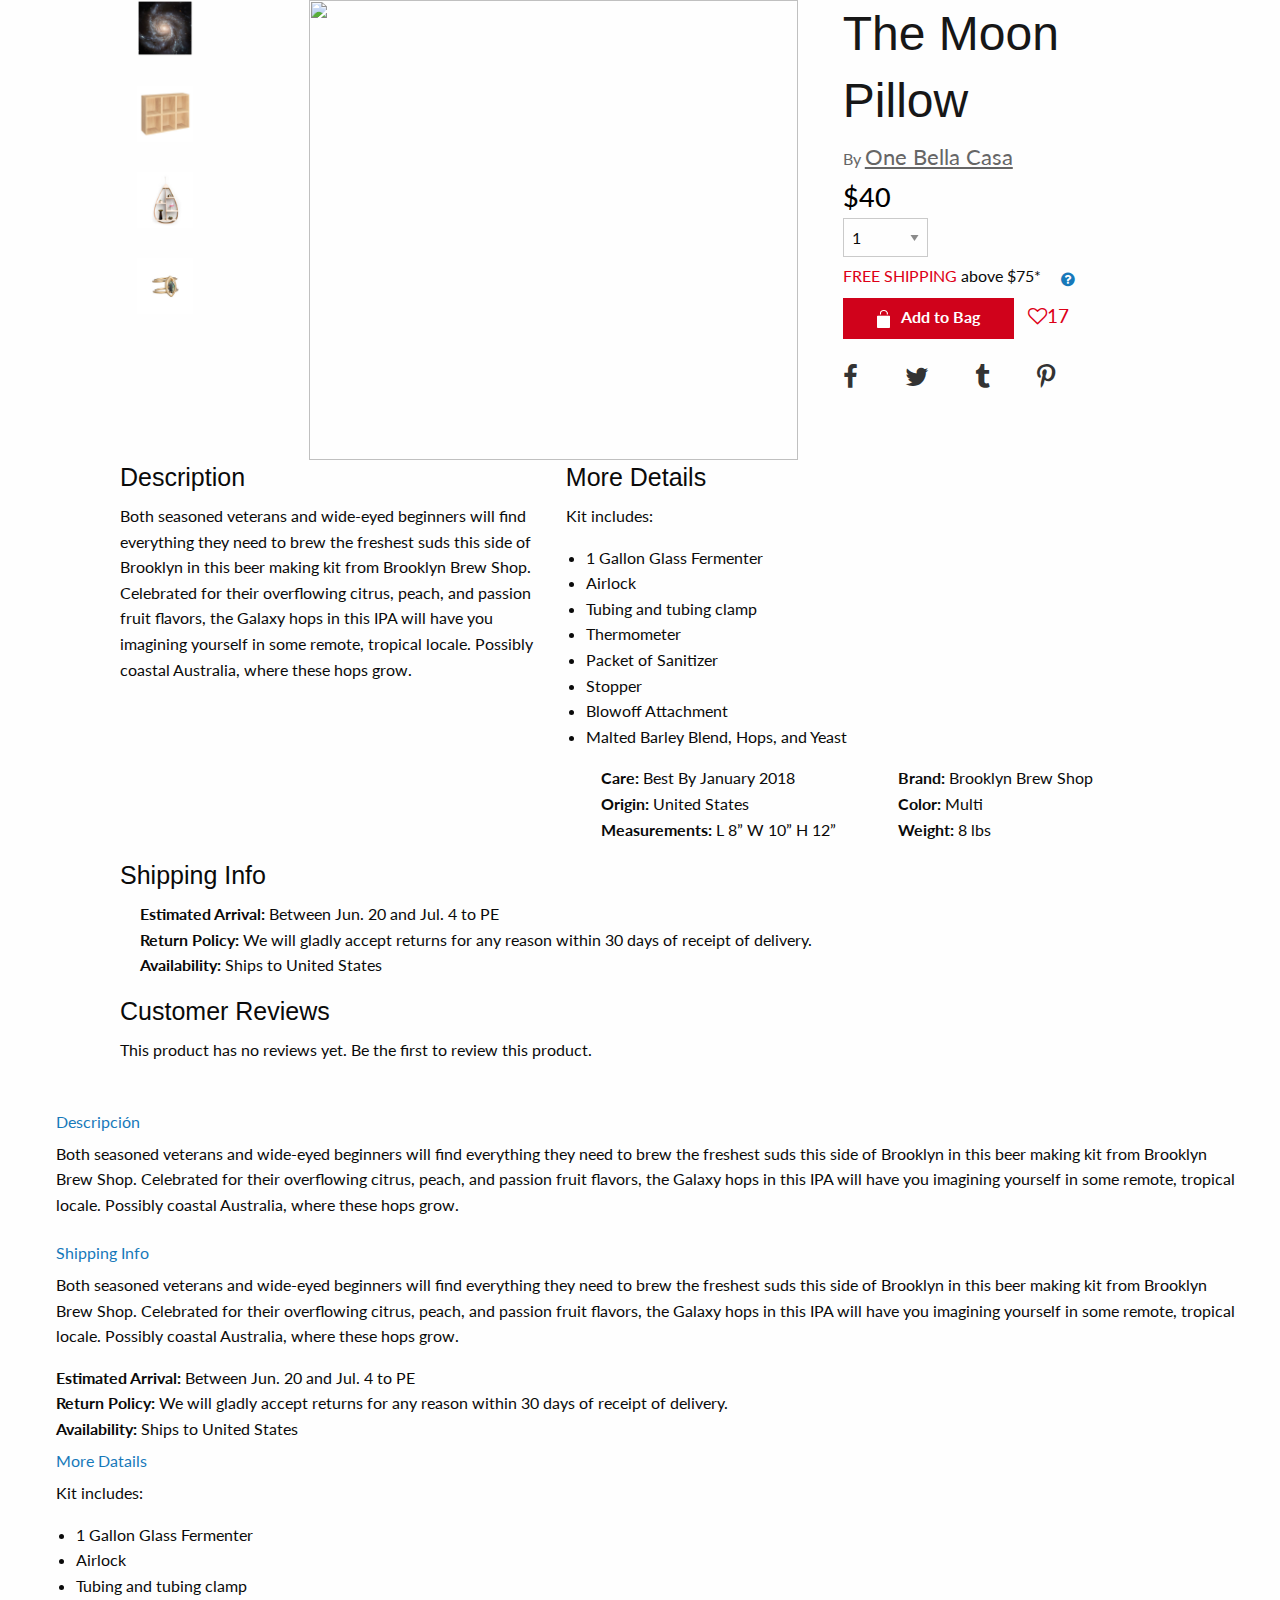
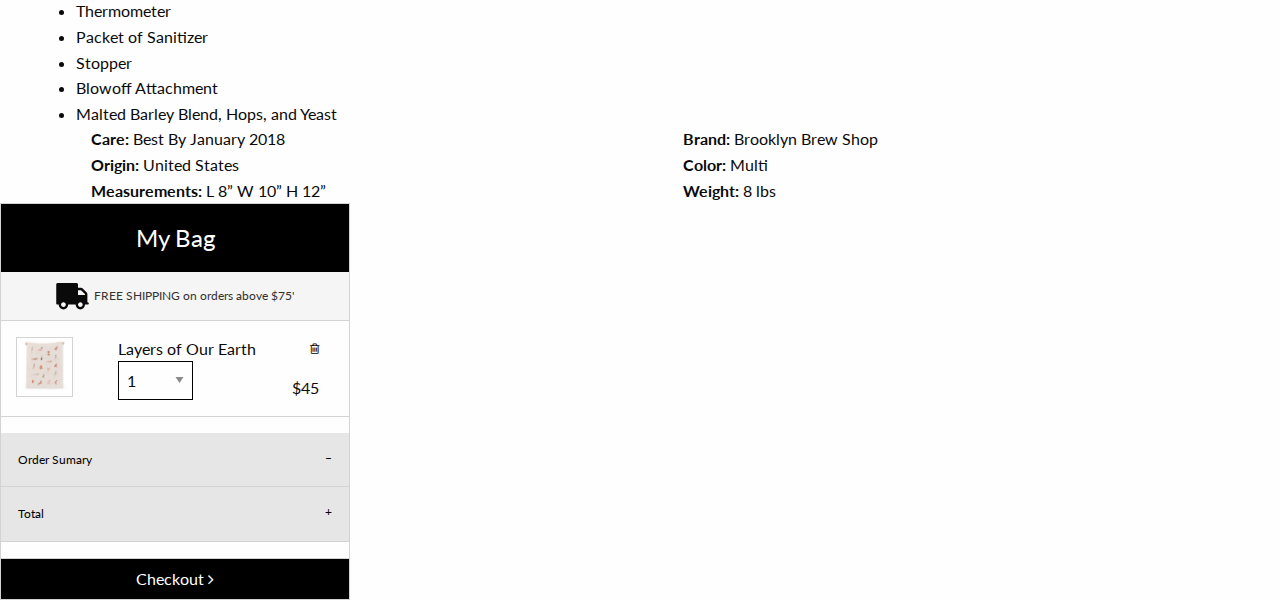
==== commit 0ac892b0: "enlanzando con test.html y index" ====
--- a/index.html
+++ b/index.html
@@ -25,8 +25,8 @@
 				</div>
 			</div>
 			<div class="columns small-12 large-6">
-				<div class="cnt-product">
-						<img class="small" src="assets/img/530189-236x236-1494589908-primary.png">
+				<div class="cnt-product" id="img-carrito">
+					<img id="img-local" class="small" src="">
 				</div>
 			</div>
 			<div class="columns small-12 large-4">
@@ -54,7 +54,7 @@
 							<a href="#"><i class="fa fa-question-circle gray"></i></a>
 						</li>
 						<li class="columns">
-							<a class="addBag" href="#"><img src="assets/img/shopbag.png"> &nbsp;Add to Bag</a>
+							<a  id="addBag" class="addBag" href="#"><img src="assets/img/shopbag.png"> &nbsp;Add to Bag</a>
 							<span id="heartContainer"><i class="fa fa-heart-o"></i>17</span>
 						</li>
 						<li class="columns">
@@ -169,10 +169,58 @@
 		  </li>
 		</ul>
 	</section>
+	<div id="bag">
+				<div class="bg-black">My Bag</div>
+				<div class="delivery">
+					<i class="fa fa-truck" aria-hidden="true"></i>
+					<a href="#">FREE SHIPPING on orders above $75'</a>
+				</div>
+				<div class="row">
+						<div class="small-3 columns">
+							<div id="img-carrito-min">
+								<img src="assets/img/529855-236x236-1492724453-primary.png">
+							</div>										
+						</div>
+						<div class="small-9 columns">
+							<div class="small-12 columns cont-flex">
+								<span>Layers of Our Earth</span>
+								<a href=""><i class="fa fa-trash-o" aria-hidden="true"></i></a>
+							</div>
+							<div class="small-12 columns cont-flex">
+								<select name="" id="cant-producto">
+									<option value="1">1</option>
+									<option value="2">2</option>
+									<option value="3">3</option>
+									<option value="4">4</option>
+									<option value="5">5</option>
+								</select>
+								<span id="precio">$45</span>
+							</div>
+						</div>
+				</div>		
+				<div class="row">
+					    <ul class="accordion" data-accordion>
+						  	<li class="accordion-item is-active" data-accordion-item>
+							    <a href="#" class="accordion-title">Order Sumary</a>
+							    <div class="accordion-content" data-tab-content>
+							      	<ul class="accordion" data-accordion>
+								      	<li class="accordion-item" data-accordion-item>Sub Total</li>
+								      	<li class="accordion-item" data-accordion-item>Estimated Shipping Free</li>
+							      	</ul>
+							    </div>
+					  		</li>
+					  		<li class="accordion-item" data-accordion-item>
+					  			<a href="#" class="accordion-title">Total</a>
+					  		</li>
+						</ul>
+				</div>
+				<a  id="Checkout" class="bg-black">Checkout  <i class="fa fa-angle-right" aria-hidden="true"></i></a>
+		</div>
 	<script src="https://ajax.googleapis.com/ajax/libs/jquery/3.2.1/jquery.min.js"></script>
     <script src="assets/js/vendor/jquery.js"></script>
     <script src="assets/js/vendor/what-input.js"></script>
     <script src="assets/js/vendor/foundation.js"></script>
+    <script src="assets/js/item.js"></script>
     <script src="assets/js/app.js"></script>
 </body>
 </html>--- a/assets/css/app.css
+++ b/assets/css/app.css
@@ -1,302 +1,111 @@
-*{
-  outline: 0;
-  font-family: 'Lato', sans-serif;
-}
-
-header {
-  position: fixed;
-  z-index: 2;
-  background-color: white;
-  width: 100%;
-}
-
-.ecommerce-header div:nth-child(3) a{
-  color:#D9D9D9;
-}
-
-.ecommerce-header div:nth-child(3) a:hover{
-  color:#4a4a4a;
-}
-
-.nav-content .menu li a{
-  color: #333;
-  font-weight: 800;
-  font-size: 0.8em;
-}
-.nav-content .menu li a:hover{
-  color: #ccc;
-}
-
-#ecommerce-header *{
-  color :#171717;
-}
-
-.ecommerce-header{
-  margin-top: 20px;
-}
-
-.ecommerce-header-off-canvas {
-  background-color: rgb(242,242,242);
-}
-
-.ecommerce-header-off-canvas .menu {
-  padding: 1rem;
-}
-
-.ecommerce-header-off-canvas .menu a {
-  color: #8a8a8a;
-}
-
-.position-left{
-  overflow-y: hidden;
-}
-
-.a-border-bottom{
-  border-bottom: 1px solid rgb(229,229,229);
-}
-
-.message-header{
-  background-color: #171717;
-  position: relative;
-  top: 0;
-  overflow: auto;
-}
-
-.message-header *{
-  color: #fff;
-  font-size: 13px;
-}
-
-.message-header img{
-  width: 18px;
-  height: 18px;
-  margin: 0 15px 0 8px;
-}
-
-.message-header a:hover{
-  color: #fff;
-  text-decoration: underline;
-}
-
-.padding-left *{
-  padding-left: 0px !important;
-}
-
-.padding-left5 li{
-  padding-left: 10px!important;
-}
-
-.padding-top5{
-  padding-top: 5px;
-  padding-bottom:3px;
-}
-
-.fab{
-  position: relative;
-}
-
-.searchBar{
-  position: relative;
-  float: left;
-}
-
-.new-badge{
-  position:relative;
-  background-color:#00a256;
-  color:white!important;
-  font-size:9px;
-  width:32px;
-  top: -25px;
-  left: 70px;
-  line-height:14px;
-  text-align:center;
-  border-radius:3px;
-  font-family:"Helvetica Neue",Arial;
-  letter-spacing:1px;
-  padding:0 2px 0 3px;
-  text-transform:uppercase;
-}
-
-.is-accordion-submenu-parent > a::after{
-  display: block;
-  width: 0;
-  height: 0;
-  border: inset 0px;
-  content: '+';
-  font-size: 25px;
-  border-bottom-width: 0;
-  border-top-style: solid;
-  border-color: none transparent transparent !important;
-  position: absolute;
-  top: 30%;
-}
-
-.flex-container {
-  padding: 0;
-  margin: 0;
-  display: flex;
-  flex-wrap: wrap;
-}
-
-.space-between {
-  -webkit-justify-content: space-between;
-  justify-content: space-between;
-}
-.nav-content{
-  margin: 20px 0 20px 0;
-}
-.nav-content ul li a{
-  padding: 0px !important;
-}
-.delimiter{
-  border-right: 1px solid #d4d4d4;
-}
-
-.logo{
-  width: 130px;
-  height: 40px;
-}
-@media (min-width: 1200px){
-  .message-header .hidden-lg{
-    display: none;
-  }
+* {
+    font-family: 'Lato', sans-serif;
+}
+
+.cnt-product-detail ul{
+	list-style: none;
+}
+
+
+.cnt-product img{
+	width: 100%;
+	height: auto;
+}
+
+.cnt-image img{
+	width: 56px;
+	height: 56px;
+	margin-bottom: 30px;
+}
+.cantidad{
+	position:relative;
+	display:inline-block;
+	vertical-align:middle;
+	font-size:13px;
+	zoom:1;
+	margin-top:14px;
+	margin-right:20px;
+	display:inline;
+	-webkit-user-select:none;
+	-moz-user-select:none;
+	user-select:none;
+	text-align:center;
+}
+
+.addBag{
+	background-color:#d0021b;
+	color:#fff;
+	width:60%;
+	font-weight: bold;	
+	display: inline-block;
+	text-align: center;
+}
+
+.menu li a{
+	display: inline-block;
+}
+
+.addBag img{
+	width: 13px;
+	height: 18px;
+}
+
+.info{
+	color: #666;
+}
+.link-product{
+	font-size: 1.4em;
+	color: #666;
+	text-decoration: underline;
+}
+
+.price{
+	color: #000;
+	font-weight: 500;
+	font-size: 27px;
+}
+
+.shipping{
+	color:#dd0017;
+}
+
+#heartContainer{
+	color:#dd0017;
+	padding: 10px;
+	font-size: 1.2rem;
+}
+
+select {
+	width: 30%;
+}
+.social{
+	margin-top: 25px;
+}
+.social li{
+	padding-right: 15%;
+	display: inline;
+}
+.tittle-product{
+	margin: 0 0 5px 0;
+    padding: 0;
+    color: #171717;
+    width: auto;
+    height: 100%;
+}
+
+.rem-1{
+	font-size: 1.6rem!important;
+	color: #333;
+}
+
+/*DESCRIPCION*/
+.detalles{
+	list-style: none;
 }
 
 @media (max-width: 600px){
-  .hidden-xs{
-    display: none;
-  }
-  .message-header .float-right{
-    margin-right: 10px;
-  }
-  .message-header .float-left{
-    margin-left:10px;
-  }
-  #img-large{
-    display: none !important;
-  }
-  .logo-mobile{
-    width: 65px;
-    height: 26px;
-  }
-  .nav-content{
-    display: none;
-  }
-}
-
-.search-content input {
-  border: none;
-  color: #333;
-  border-right: 1px solid #171717;
-  width: 80%;
-  padding: 9px 0;
-  outline: none;
-}
-
-.searchBar {
-  display: flex;
-  align-items: center;
-  justify-content: ;: flex-start;
-}
-
-.search-content {
-  border: 1px solid black;
-  display: flex;
-  justify-content: space-around;
-  align-items: center;
-  width: 95%;
-  margin-left: 5%;
-}
-
-.search-content .fa-search{
-  font-size: 1.1em;
-}
-
-.search-content .fa-smile-o{
-  font-size: 1.4em;
-  cursor: pointer;
-}
-
-.position-right::after{
-  width: 100%;
-}
-
-.search-movil{
-  float: right;
-  margin-top: 1rem;
-  padding: 0;
-  right: 0.6rem;
-}
-
-.off-canvas.is-open {
-  -ms-transform: translate(0, 0);
-      transform: translate(0, 0);
-    
-  z-index: 1000;}
-
-.off-canvas .is-open{
-  width: 100% !important;
-
-}
-
-.asideBag{
-  width: 100%;
-}
-.fa-lock{
-  font-size: 30px;
-  color:#ccc;
-}
-#listproduct{
-  margin-top: 150px;
-}
-@media (max-width:600px) {
-  .position-right {
-    top: 0;
-    right: 0;
-    width: 100%;
-    height: 100%;
-    -ms-transform: translateX(100%);
-        transform: translateX(100%);
-    overflow-y: auto; }
-    .position-right.is-open ~ .off-canvas-content {
-      -ms-transform: translateX(-100%);
-          transform: translateX(-100%); }
-    .position-rightis-transition-push::after {
-      position: absolute;
-      top: 0;
-      left: 0;
-      height: 100%;
-      width: 1px;
-      box-shadow: 0 0 10px rgba(10, 10, 10, 0.7);
-      content: " "; }
-    .position-right.is-transition-overlap.is-open ~ .off-canvas-content {
-      -ms-transform: none;
-          transform: none; }
-    #listproduct{
-      margin-top: 5rem;
-    }
-    #listproduct img{
-      padding-bottom: 0.70em;
-    }
-    #listproduct div{
-      padding: 0;
-    }
-    .content-circle{
-      z-index: 1300;
-    }
-    .fa-lock{
-      margin-left: 20px;
-    }
-    .fa-search{
-      font-size: 25px;
-      color:#ccc;
-    }
-}
-@media (min-width: 1200px){
-	.img-responsive{
-		width: 100%;
-		height: 560px;
-		padding-bottom: 20px;
+	.hidden-xs{
+		display: none;
 	}
 }
 
@@ -356,208 +165,90 @@
 	width: 100%;
 	height: 100%;
 }
-/*END CAROUSEL Y GALLERY*/
-
-/*FOOTER*/
-footer{
-	clear:both;
-	min-height:240px;
-	background-color:#fff;
-	border-top:0;
-}
-
-footer *{
-	color: black;
-}
-
-.fot-fixed-container:before,
-.fot-fixed-container:after{
-	content:" ";
-	display:table
-}
-
-.fot-fixed-container:after{
-	clear:both
-}
-
-.fot-content-link{
-	padding-bottom:16px;
-	padding-top:20px;
-}
-.fot-top-links a{
-	font-size: .90em;
-    font-weight: 500;
-}
-.list-style{
-	list-style: none;
-	margin-left: 0;
-}
-.bold{
-	font-weight: bold;
-	font-size: 1.3rem;
-}
-.suscribe .inputEmail{
-	height:43px;
-	width:230px;
-	padding:6px;
-	font-size:inherit;
-	display:inline-block !important;
-}
-.suscribe .validation{
-	background-color:#000;
-	color:#fff !important;
-	font-size:16px;
-	font-weight:300;
-	height:39px;
-	letter-spacing:2px;
-	line-height:43px;
-	padding:13px 24px;
-	text-align:center;
-	vertical-align:top;
-	width:157px;
-	display:inline;
-	font-family:inherit;
-}
-.suscribe .condition{
-	font-size: 12px;
-}
-.sus{
-	font-size: 0.8rem;
-	font-family: "neutra-book",Helvetica;
-}
-.mostPopular{
-	border-left:1px solid #e5e5e5;
-	padding-bottom:20px;
-	overflow: hidden;
-}
-.mostPopular ul{
-	padding:0;
-	margin:0;
-	display: inline-block;
-}
-.mostPopular ul li{
-	float:none;padding:2px 6px 2px 0;
-	display:inline-block;
-	width:25%
-}
-.margin-bottom{
-  margin-bottom: 60px;
-}
-.fot-link{
-	font-size:.83em;
-	font-weight:normal;
-}
-.h4-bold{
-	margin-bottom: 20px;
-	font-size: 1.2em;
-	font-weight: bold;
-}
-.margin-top{
-	padding-top: 20px;
-}
-.border-top{
-	border-top:1px solid #e5e5e5;
-}
-.border-bottom{
-	border-bottom: 1px solid #e5e5e5;
-}
-
-.content-circle{
-	background-color: #e54b4d;
-	position: fixed;
-	bottom: 20px;
-	left: 15px;
-	padding: 10px 10px 7px 10px;
-	border-radius: 50%;
-	cursor: pointer;
-}
-
-.icon-alarm{
-	font-size: 2.8rem;
-	color: white;
-}
-
-.content-winner{
-	right: 20px;
-	bottom: 20px;
-	position: fixed;
-}
-
-.content-winner img{
-	width: 128px;
-	height: 128px;
-}
-
-#contact{
-  width: 7rem;
-}
-
 /*estilos del bag*/
 .bg-black{
-  text-align: center;
-  background-color: #333333;
-  color: white;
-  font-size: 24px;
-  padding: 1rem 0;
+	text-align: center;
+	background-color: black;
+	color: white;
+	font-size: 24px;
+	padding: 1rem 0;
 }
 #bag{
-  width: 100%;
-  display: flex;
-  flex-direction: column;
-  justify-content: space-between;
-  height: 100vh;
-}
-#checkout{
-  color: white;
-}
-
-.details{
-  padding-top:2%;
-}
-.details .det-item{
-  border-bottom: 1px solid #ccc;
-  padding: 2% 0;
-}
+	width: 350px;
+	border: 1px solid lightgray;
+}
+
 #img-carrito-min{
-  border: 1px solid lightgray;
+	border: 1px solid lightgray;
+	height: 60px;
 }
 
 #bag select{
-  width: 75px;
-  border: 1px solid black;
-}
+	width: 75px;
+	border: 1px solid black;
+}
+
+#Checkout{
+	display: block;
+	padding: 0.5rem 0;
+	font-size: 16px;
+	color: white;
+}
+
 #bag .cont-flex{
-  display: flex;
-  justify-content: space-between;
-  align-items: center;
+	display: flex;
+	justify-content: space-between;
+	align-items: center;
+}
+
+#bag .row{
+	padding-top: 1rem;
+	border-bottom: 1px solid lightgray;
+}
+
+#bag .row:hover{
+	background-color: #f7f7f7;
 }
 
 .cont-flex a{
-  color: black;
+	color: black;
 }
 
 .cont-flex a:hover{
-  color: red;
-}
+	color: red;
+}
+	
 #bag .delivery{
-  display: flex;
-  justify-content: center;
-  align-items: center;
-  font-size: 12px;
-  padding: 7px 0;
-  background-color: #f5f5f5;
+	display: flex;
+	justify-content: center;
+	align-items: center;
+	font-size: 12px;
+	padding: 7px 0;
+	background-color: #f5f5f5;
+	border-bottom: 1px solid lightgray;
 }
 
 #bag .delivery a{
-  color: #333;
+	color: #333;
 }
 
 #bag .delivery a:hover{
-  color: #9b9b9b;
+	color: #9b9b9b;
 }
 
 #bag .delivery i{
-  transform: rotateY(180deg);;
-  font-size: 2.8em;
-  margin-right: 4px;
-}
+	transform: rotateY(180deg);;
+	font-size: 2.8em;
+	margin-right: 4px;
+}
+
+#bag ul li{
+	background-color: #e6e6e6;
+	border-bottom: 1px solid lightgray;
+	color: gray;
+}
+
+#bag .row a{
+	color: black;
+	font-size: 12px;
+}